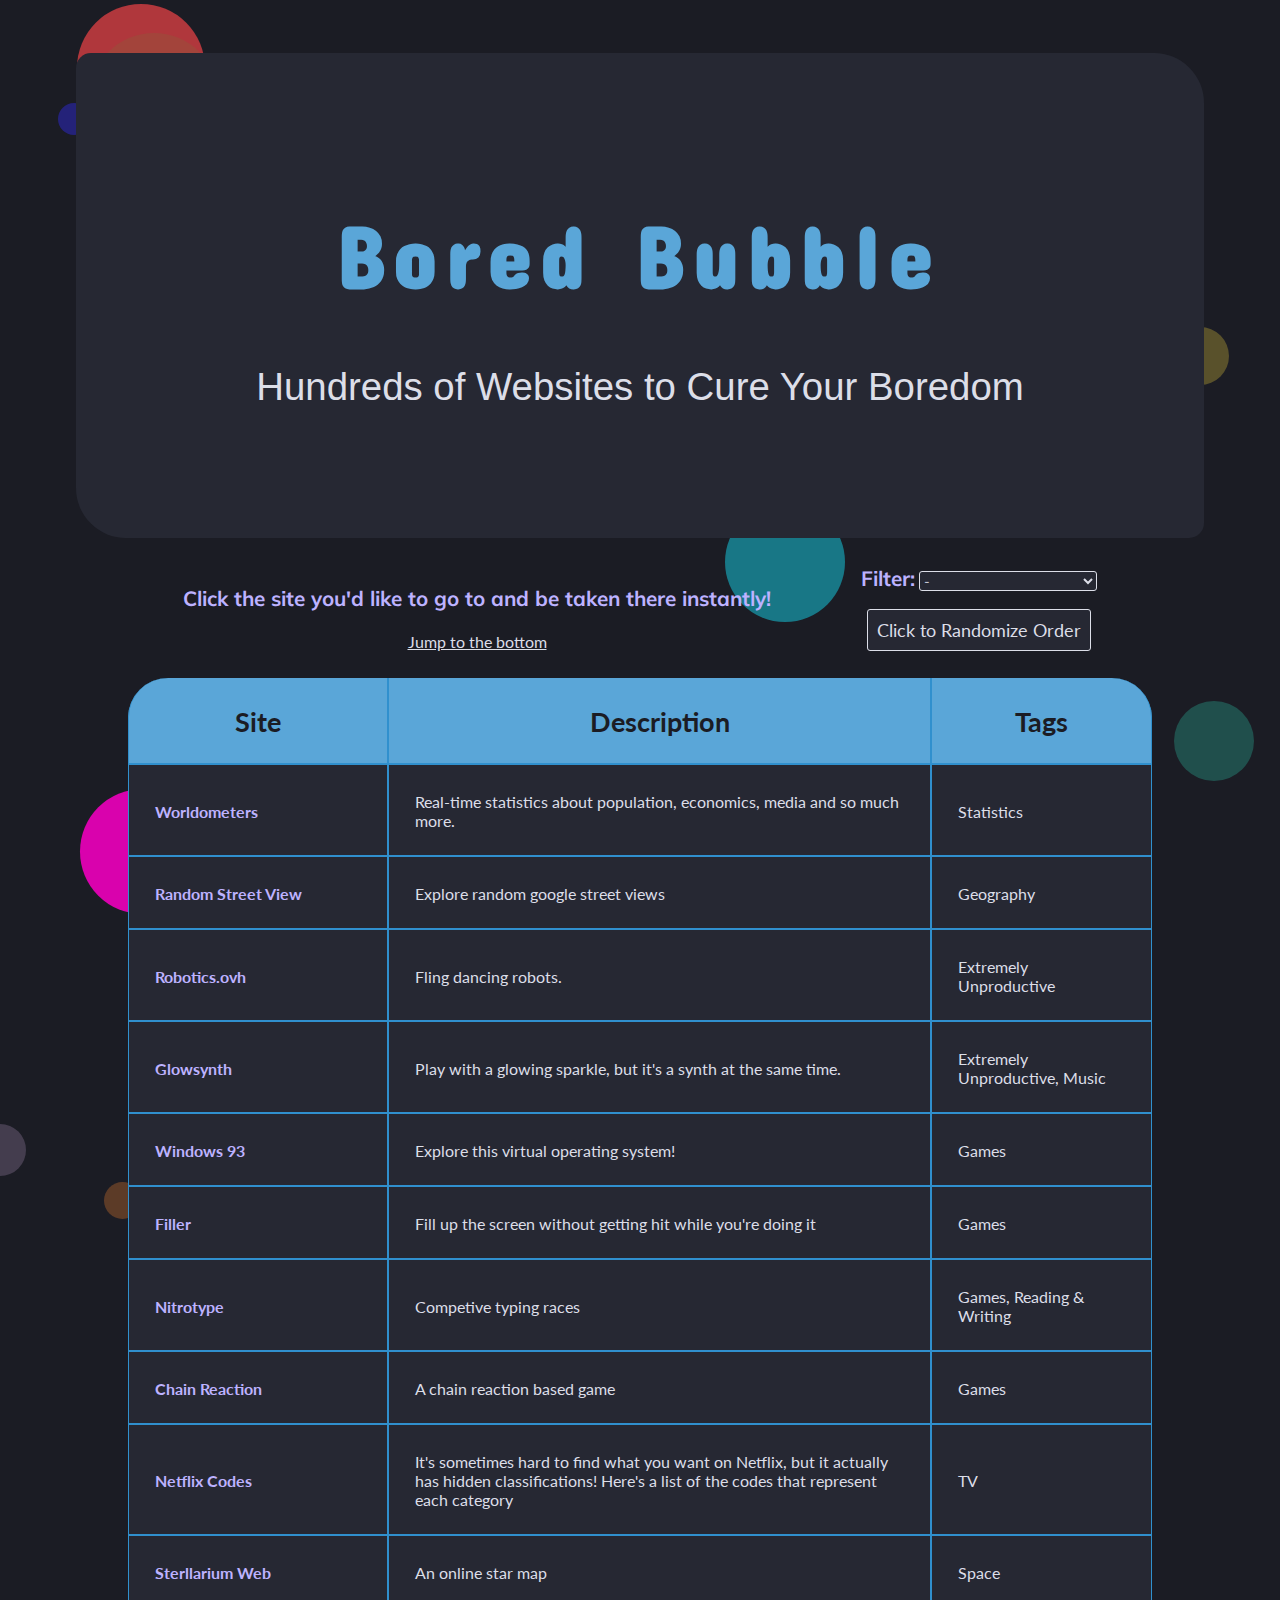
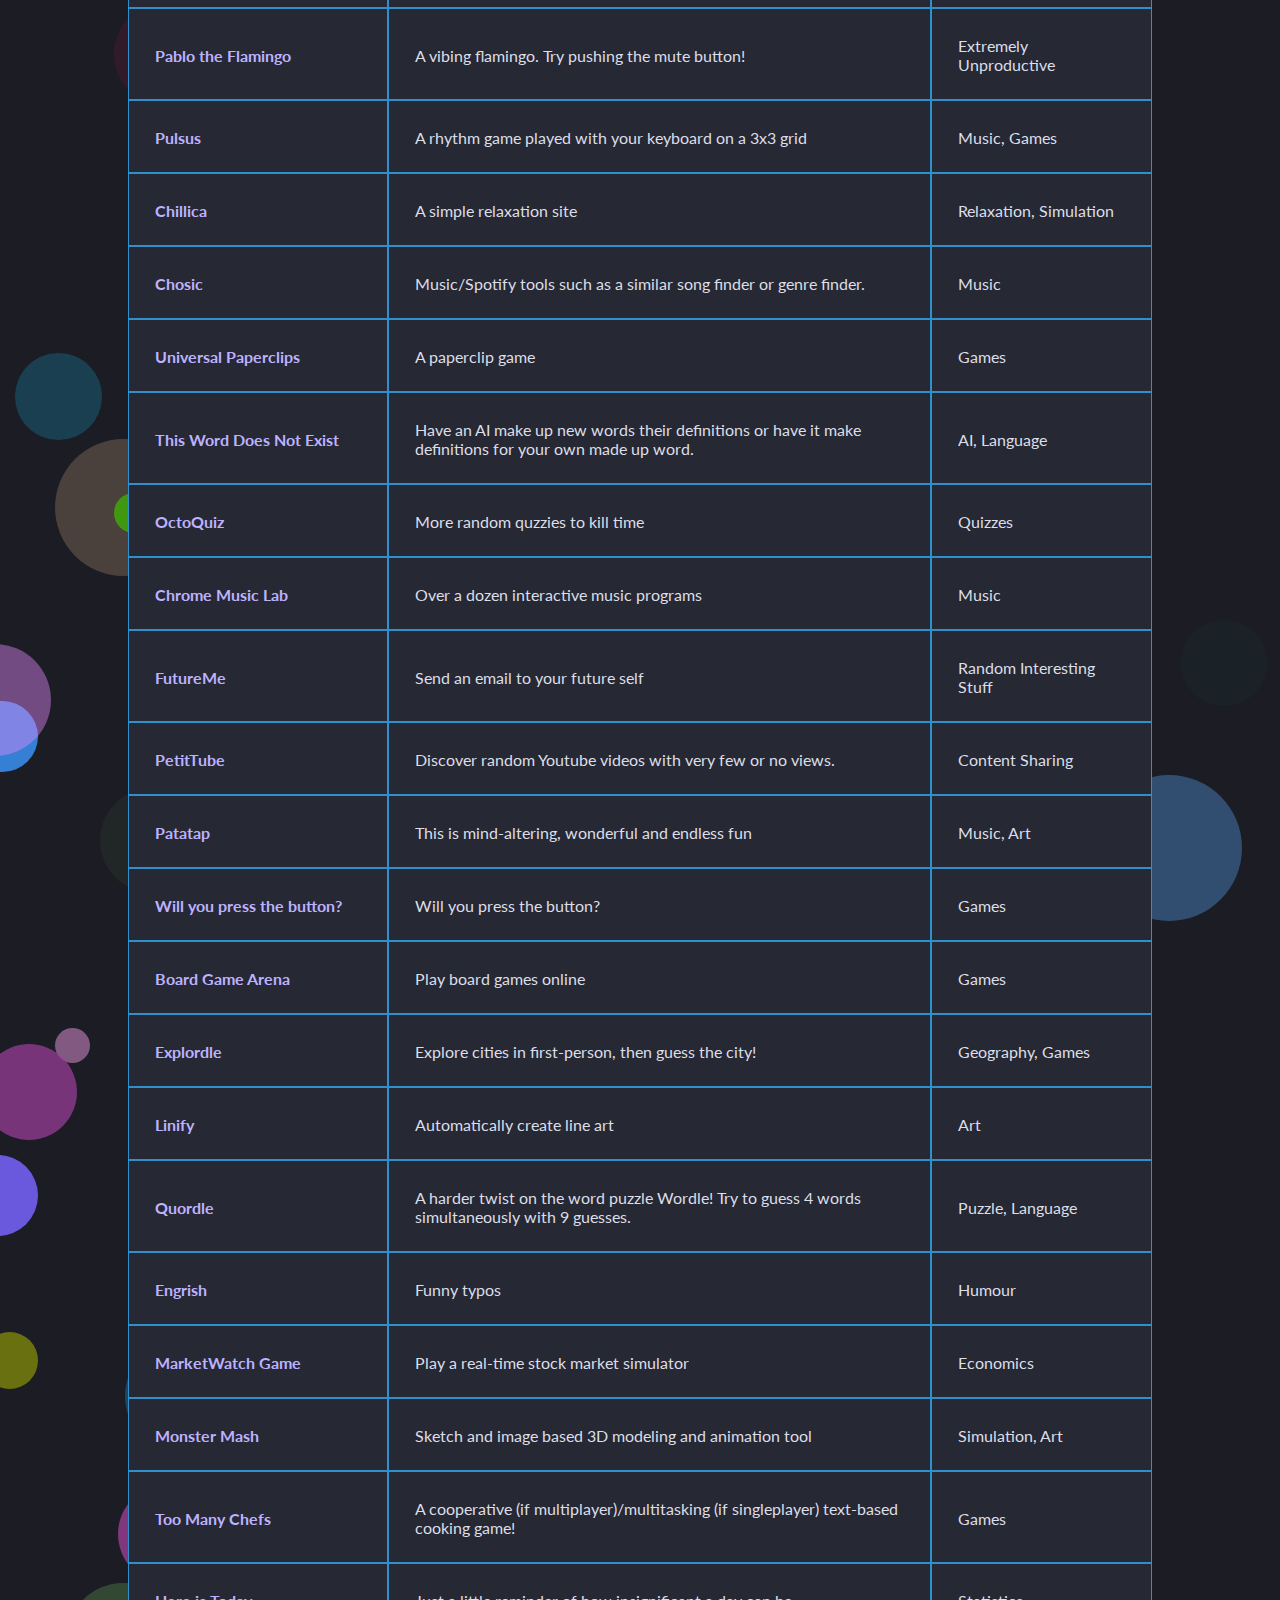
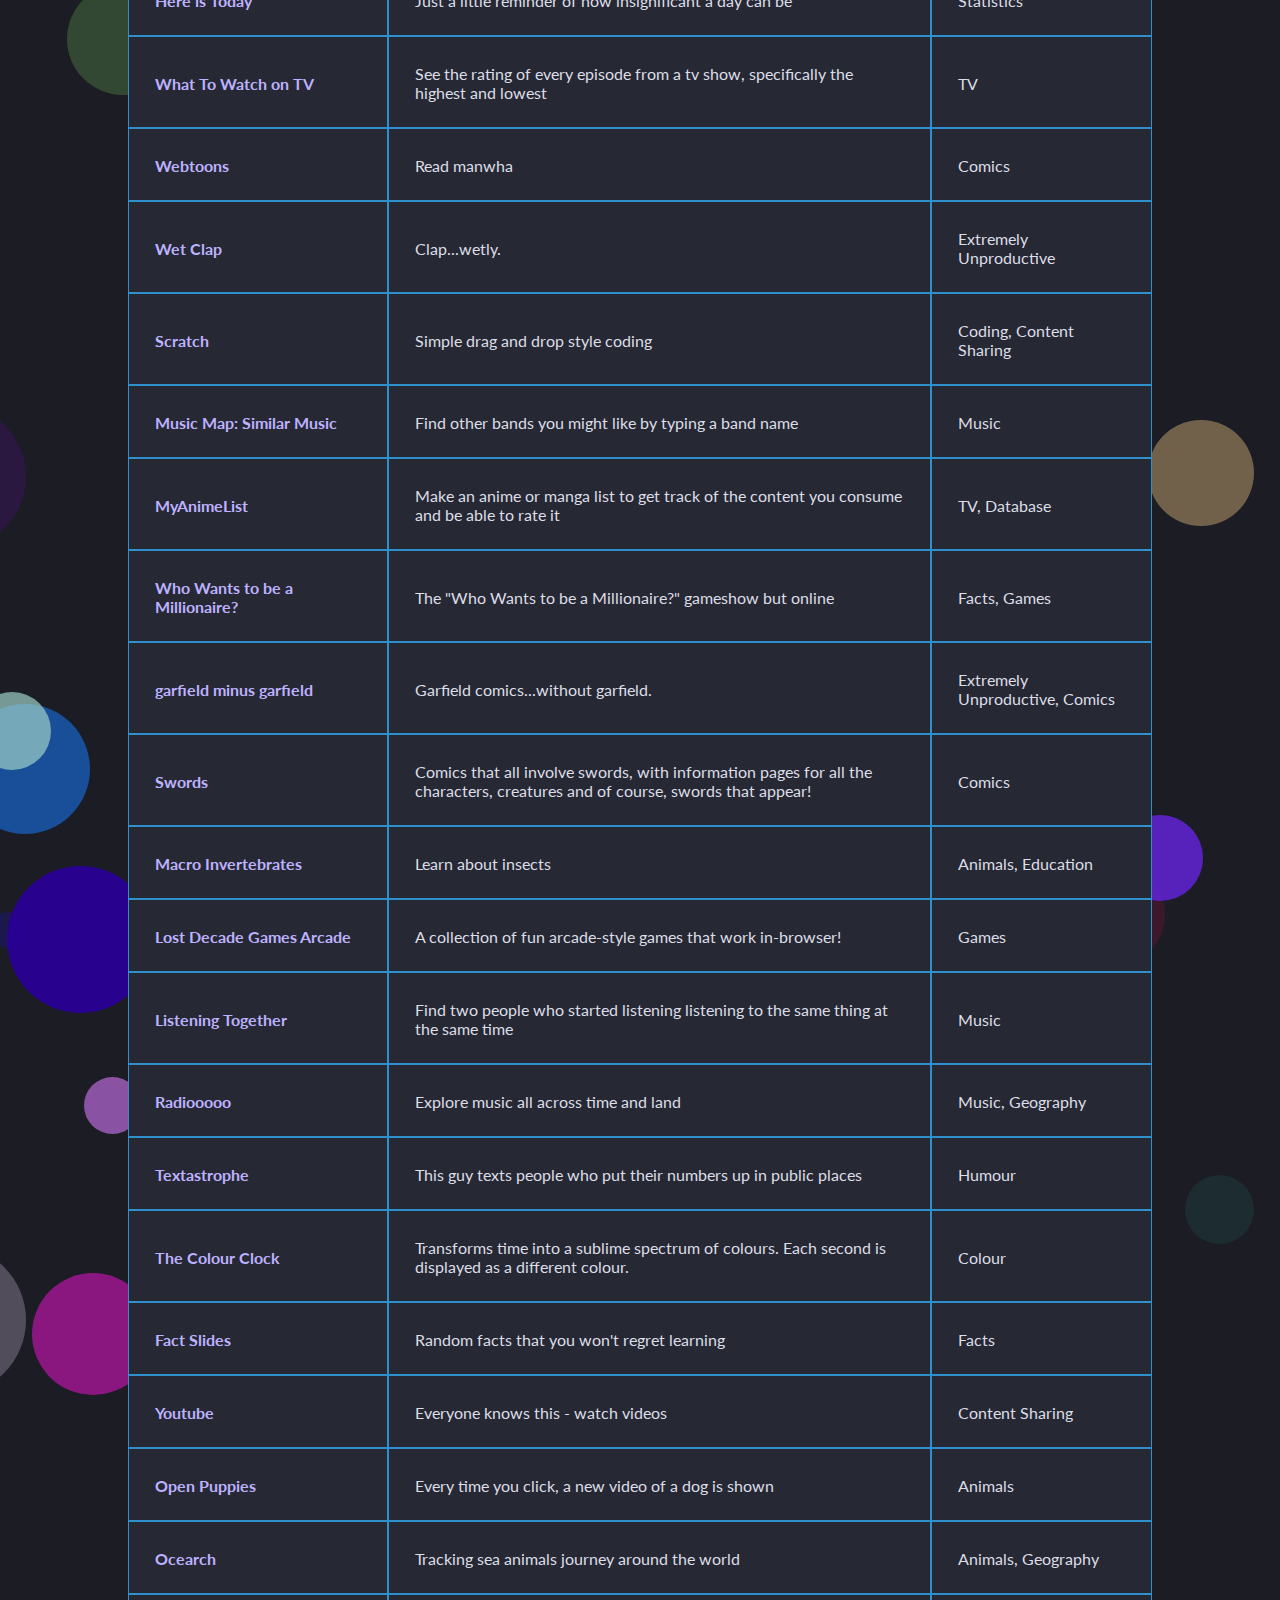
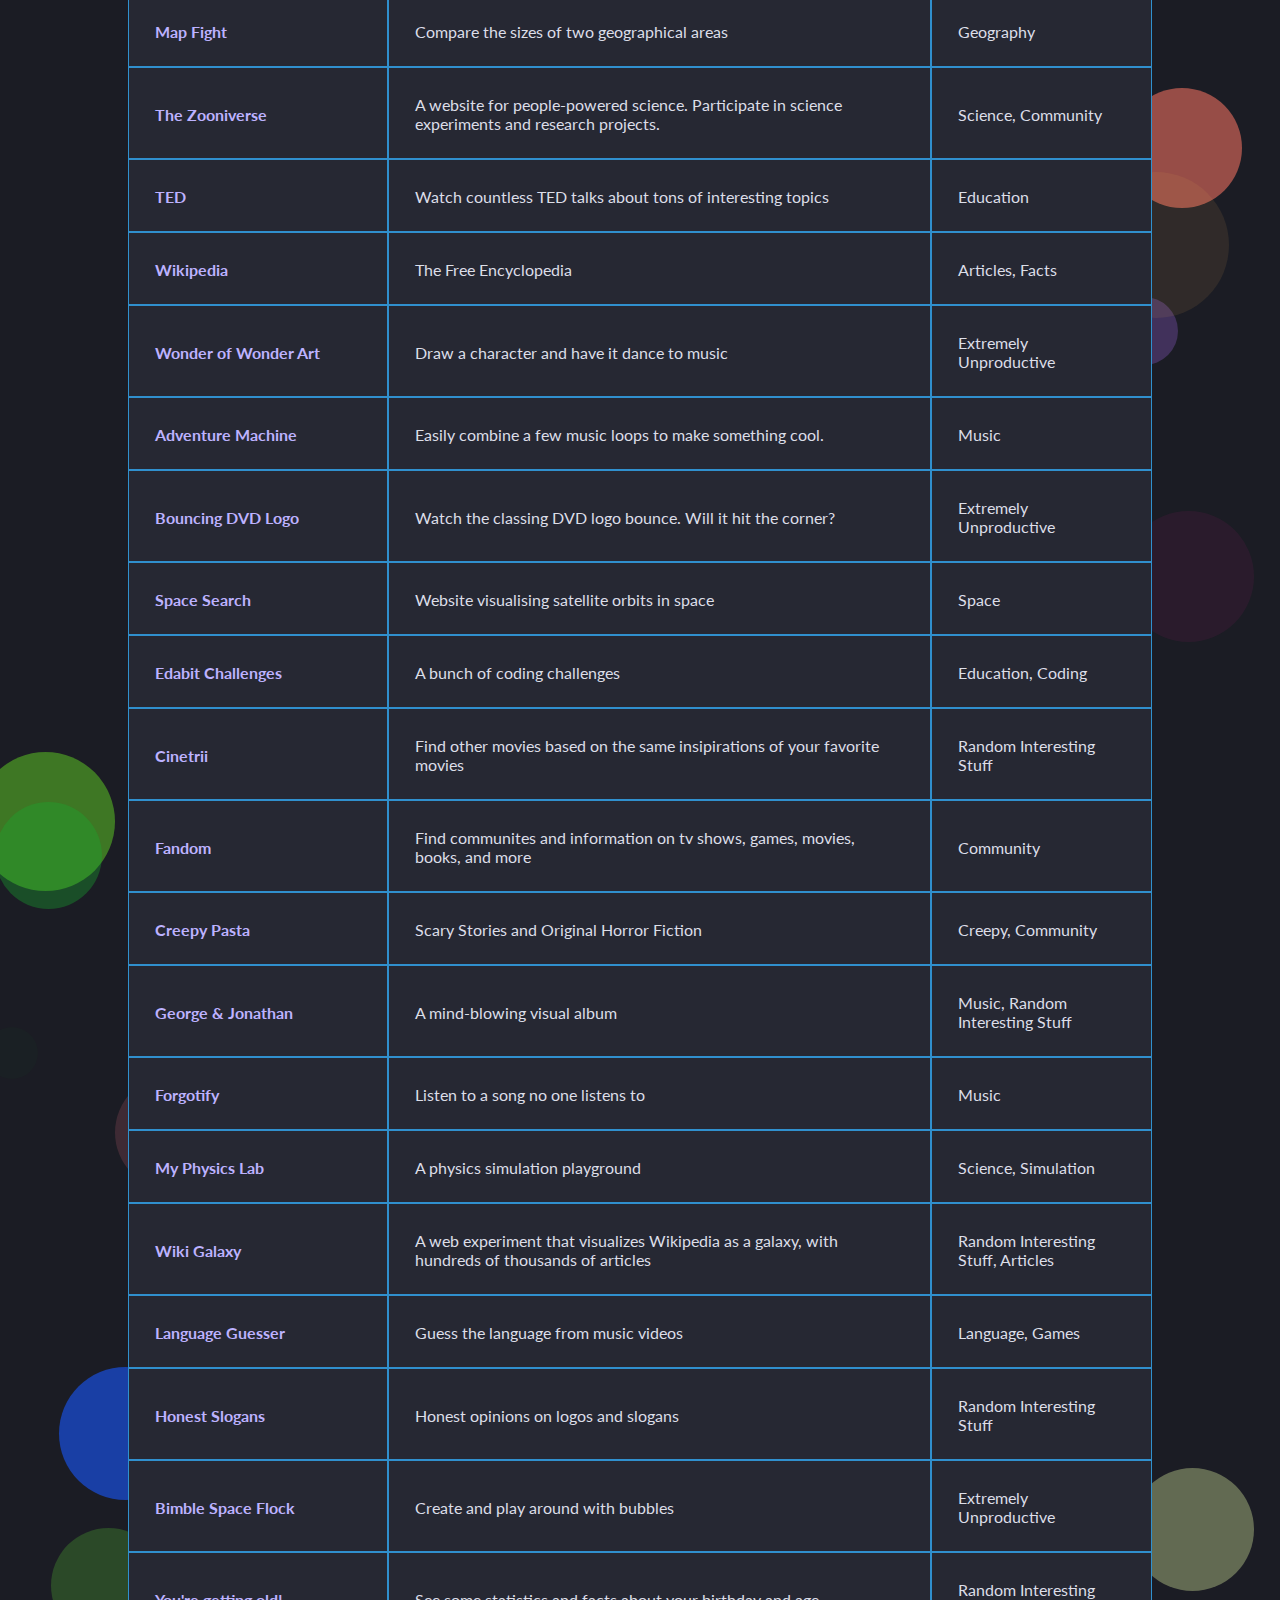
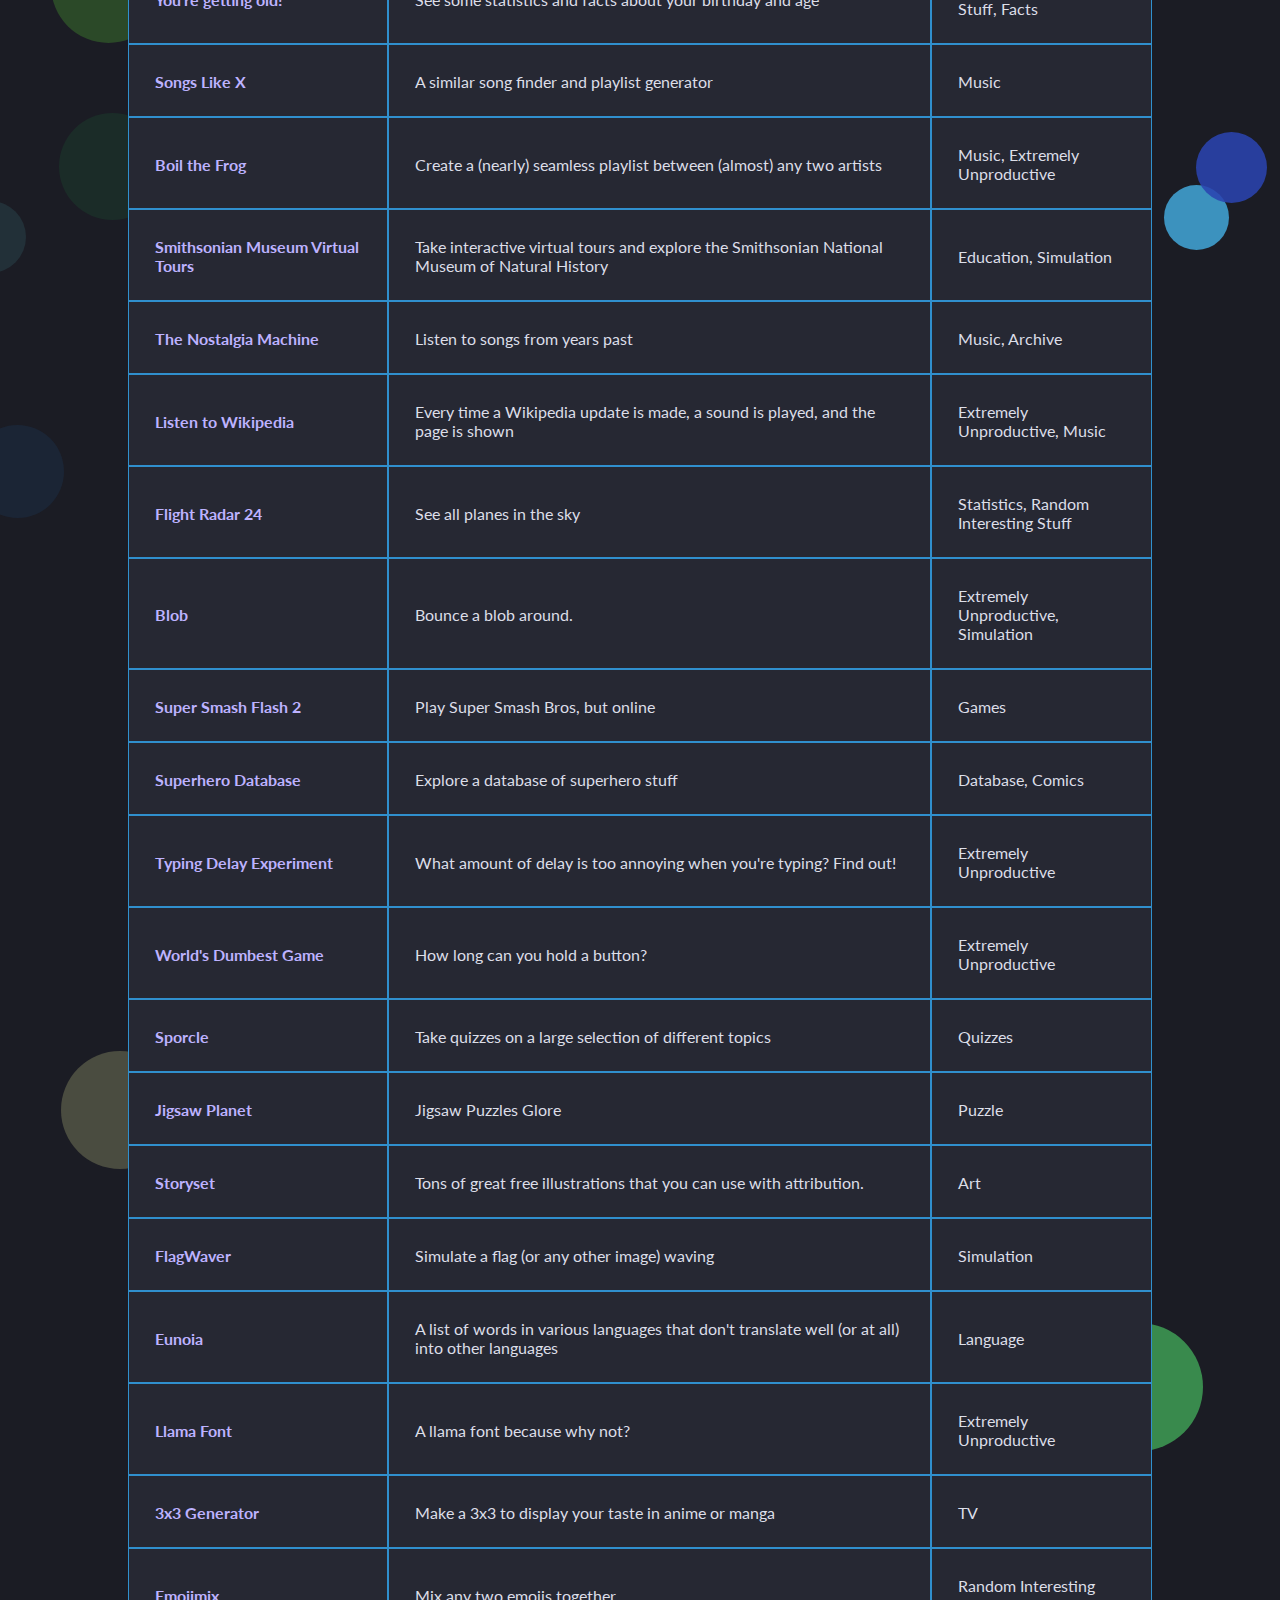
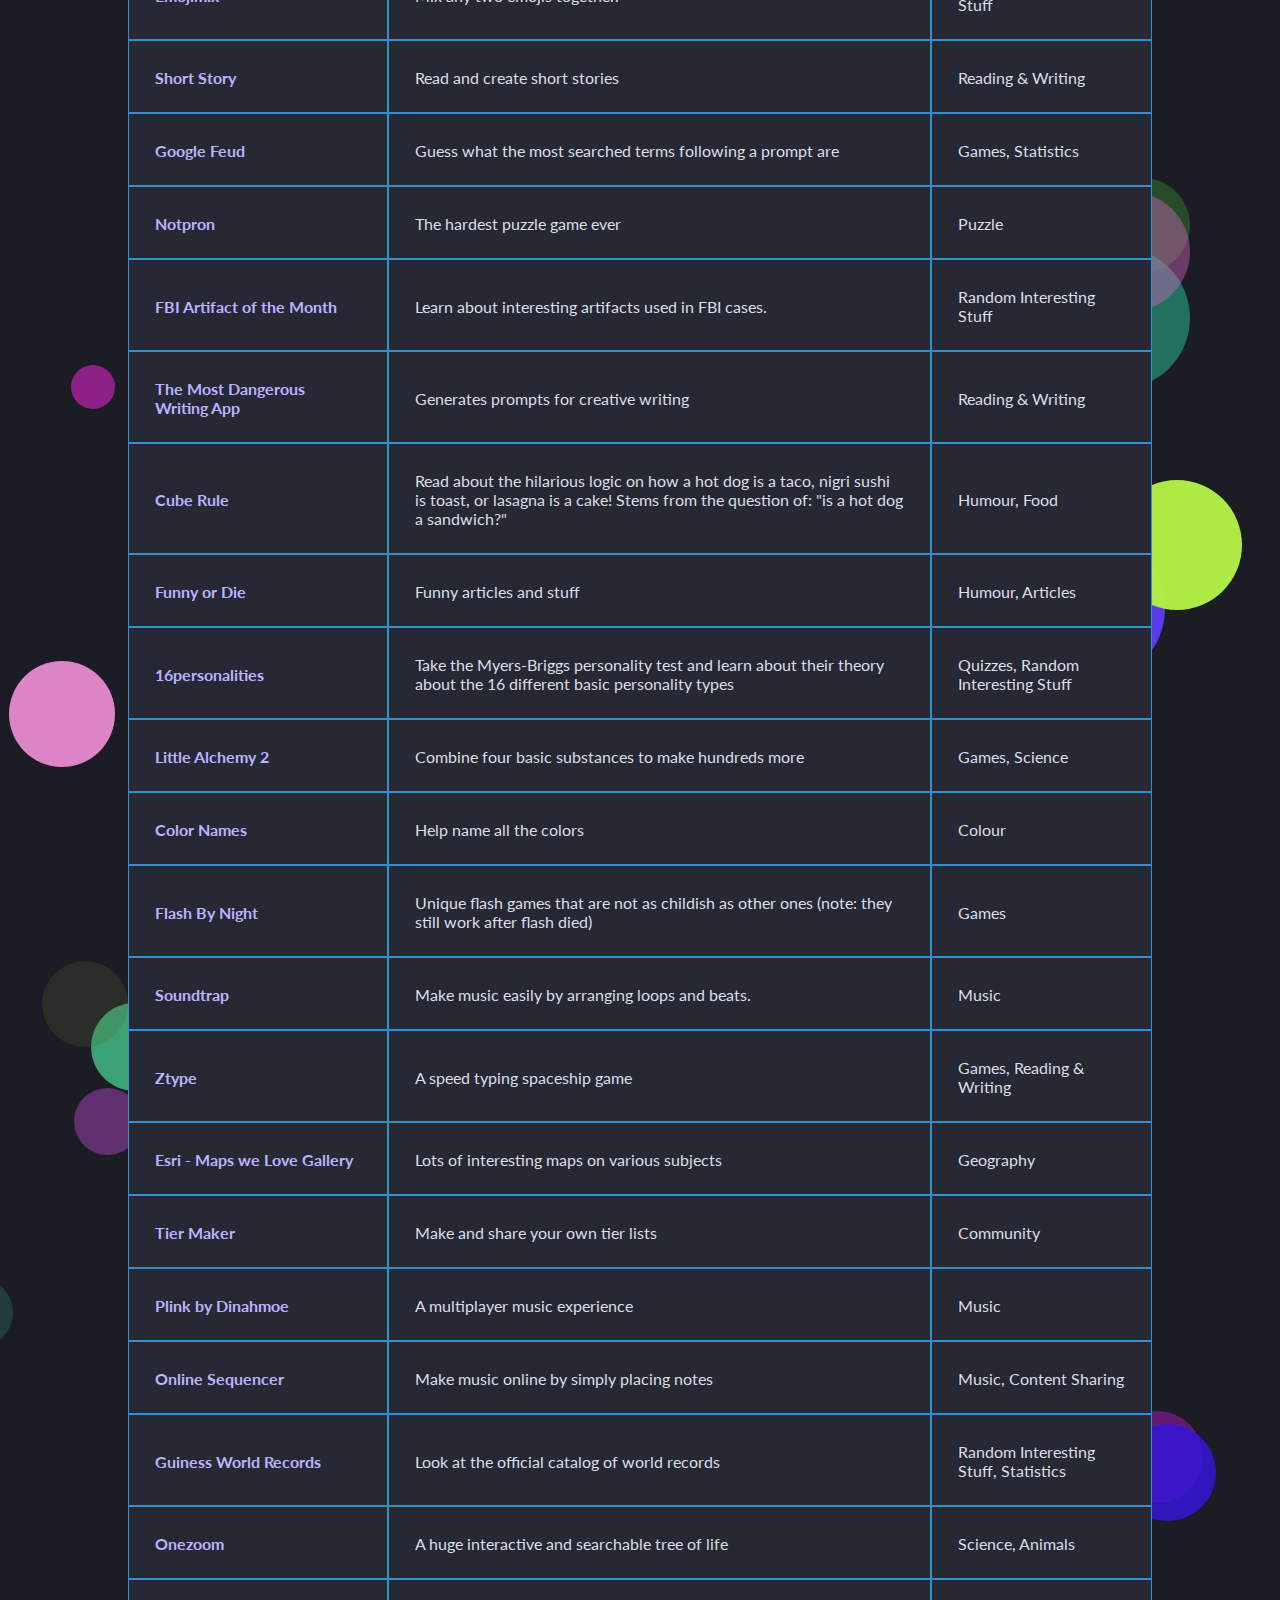
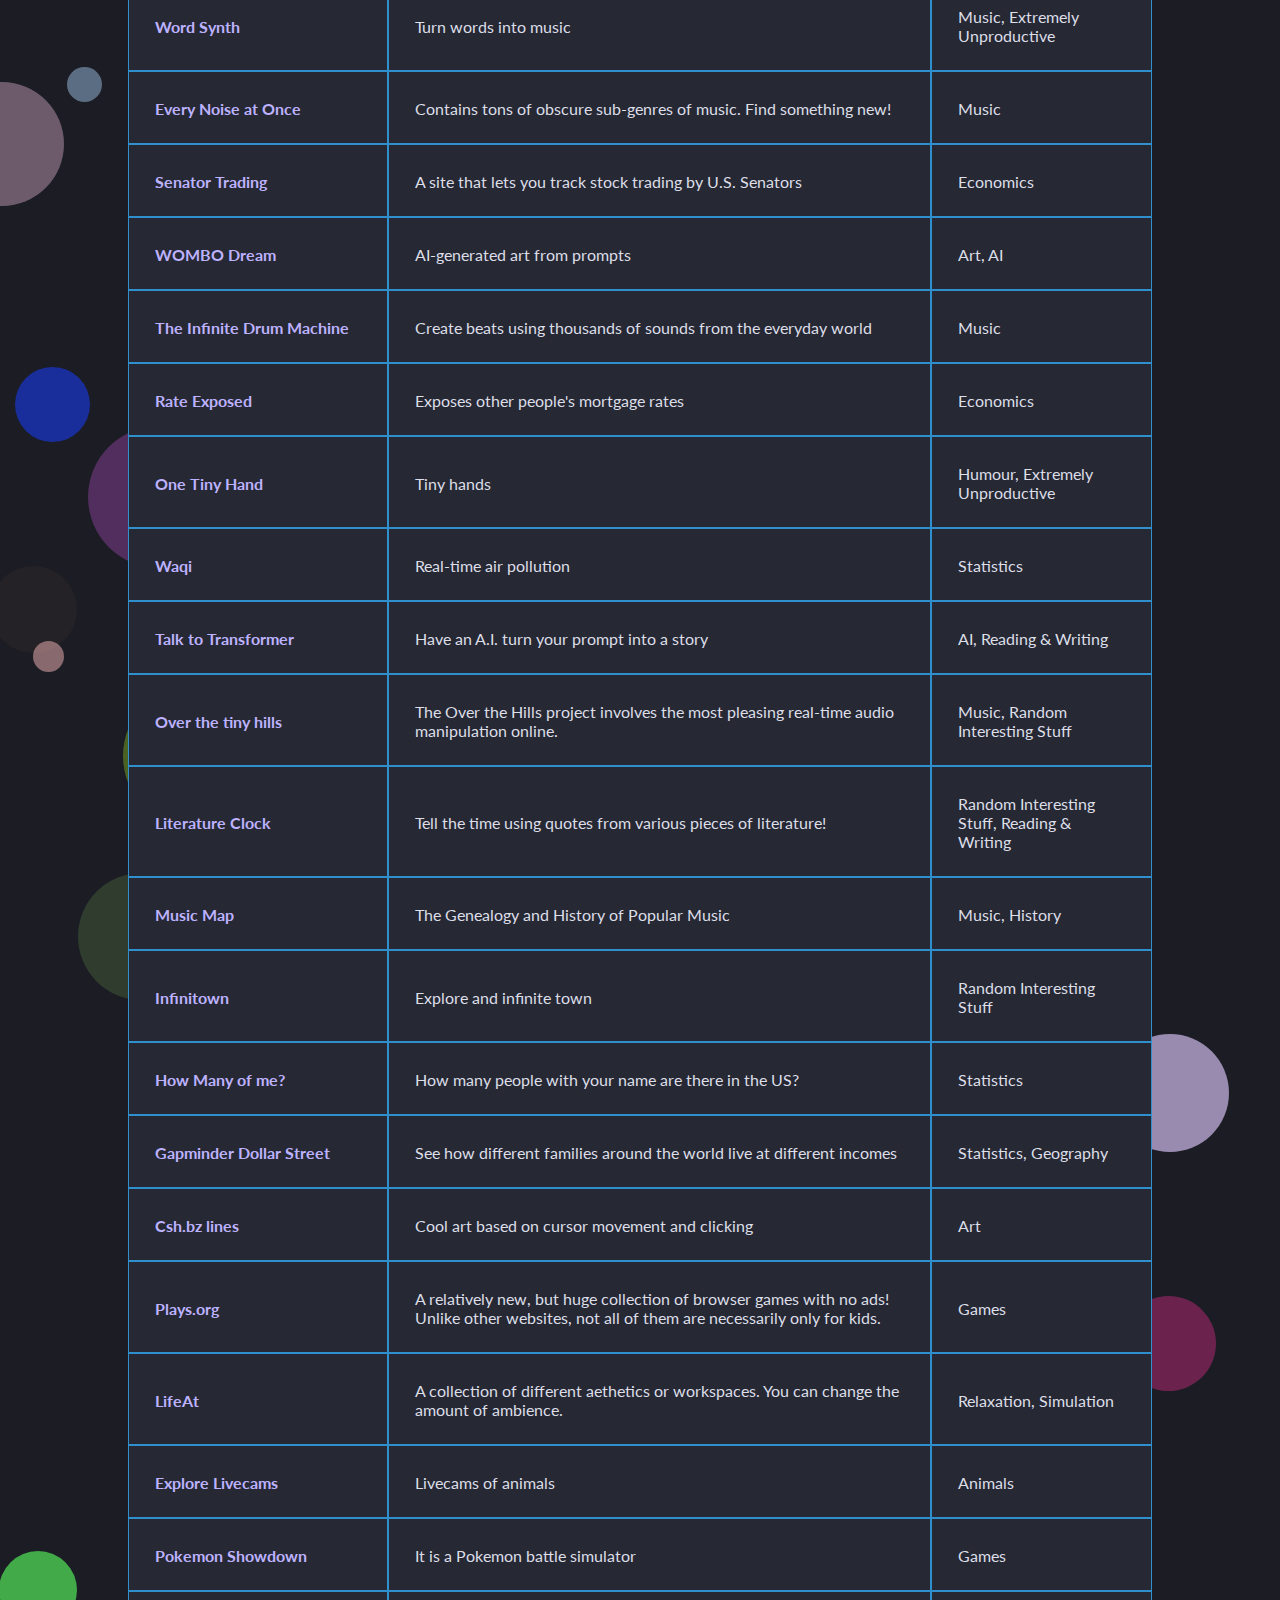
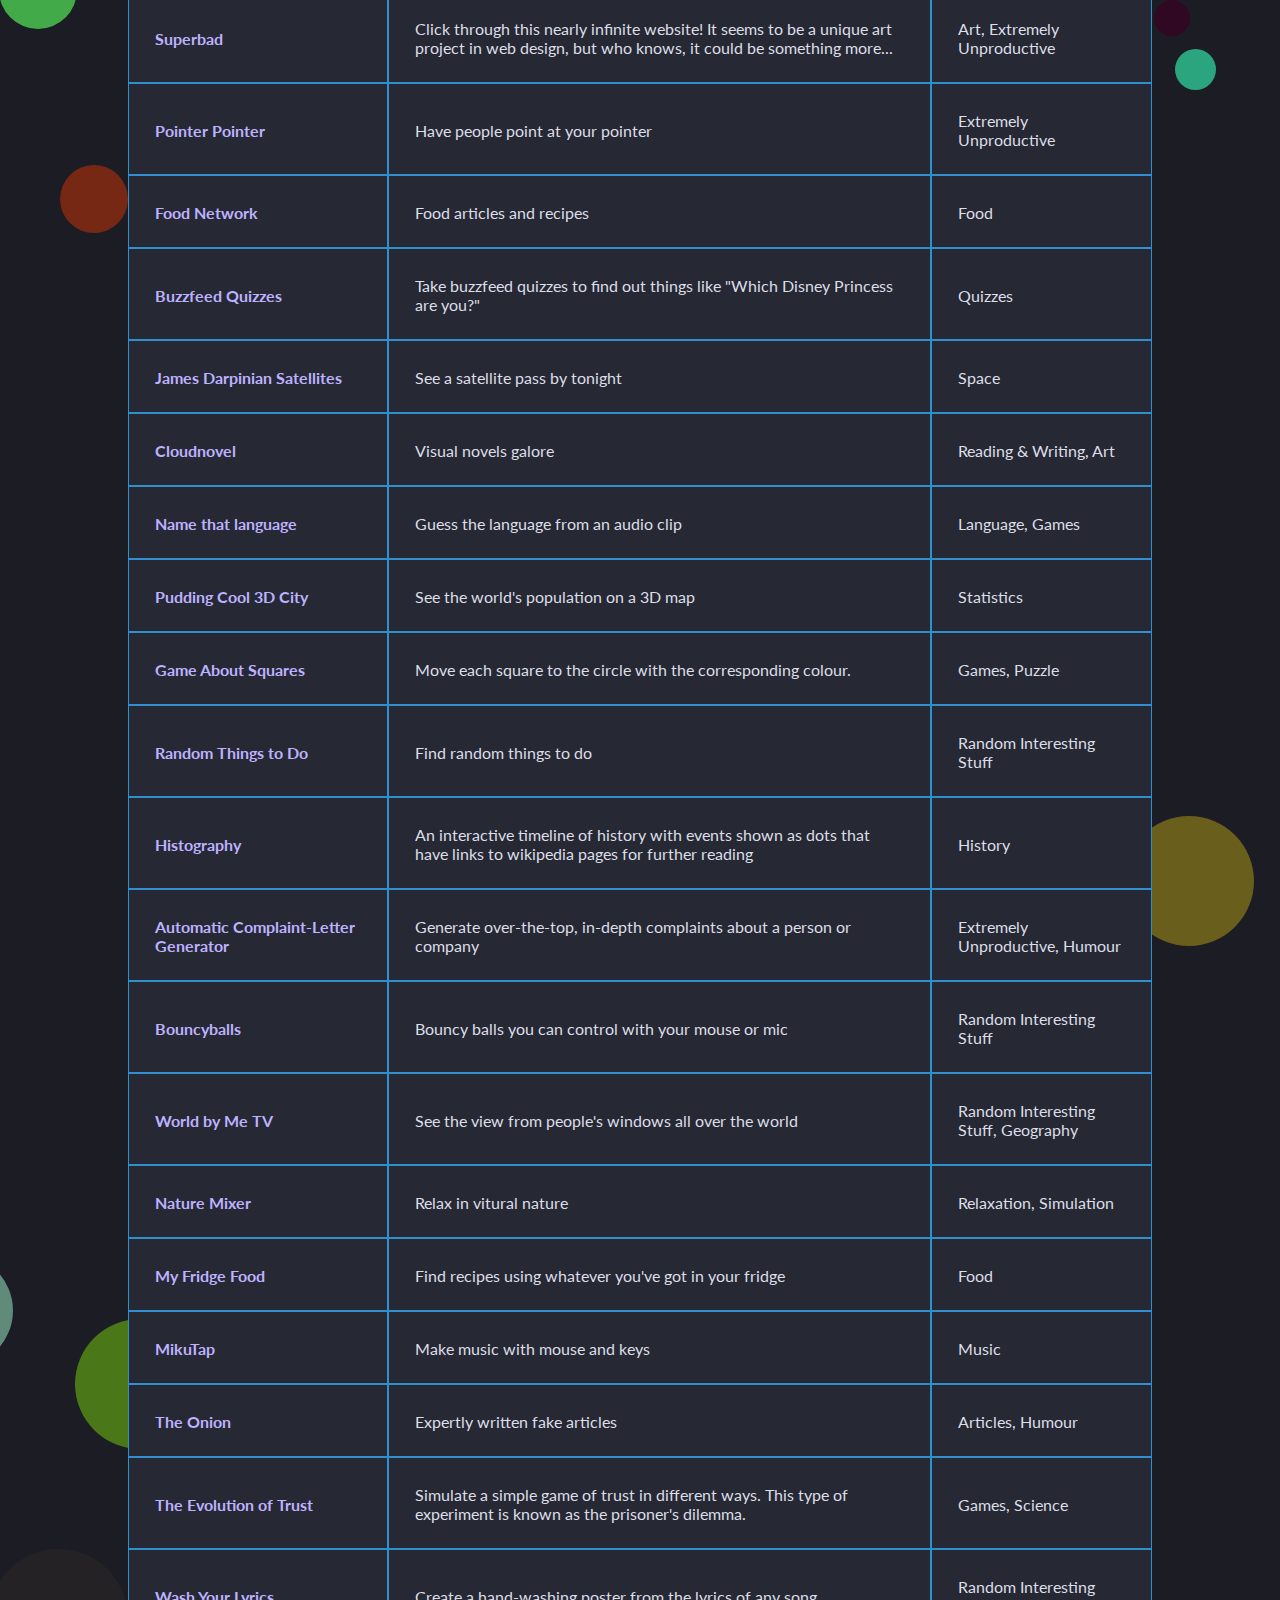
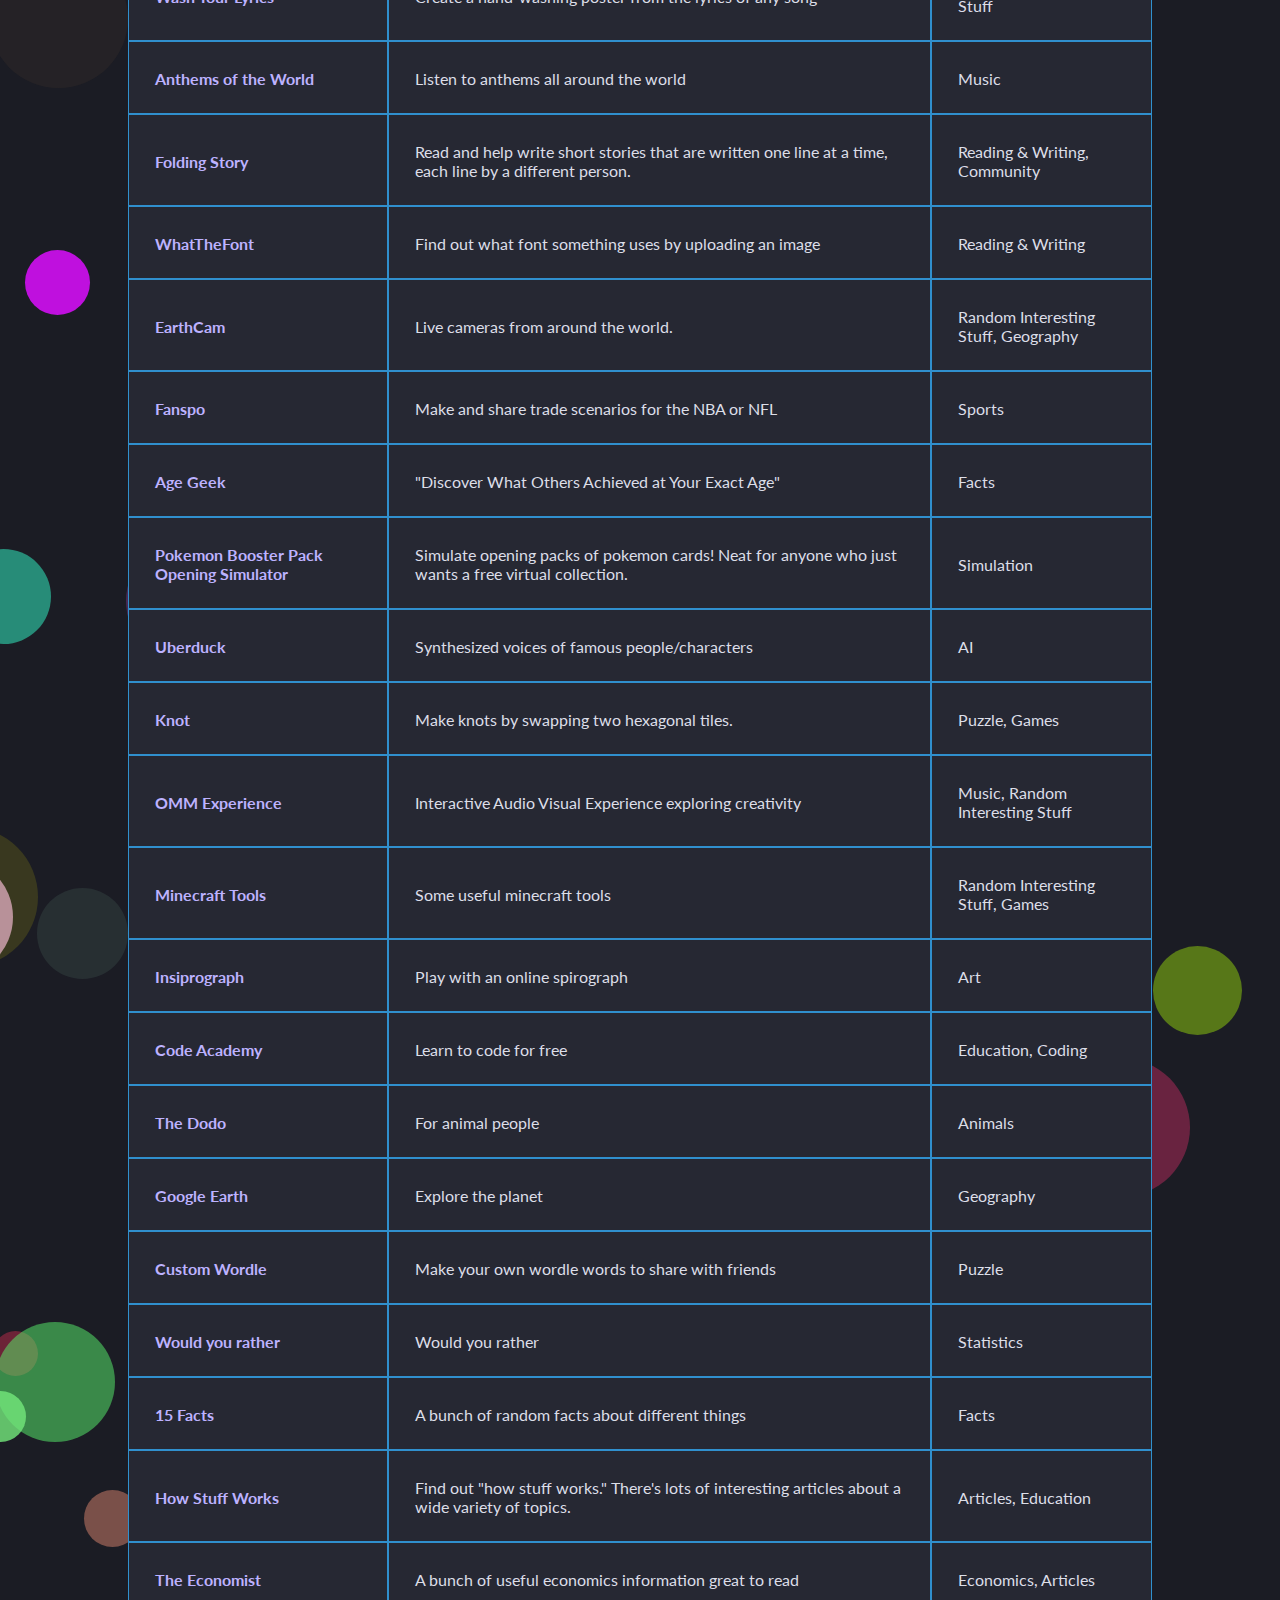
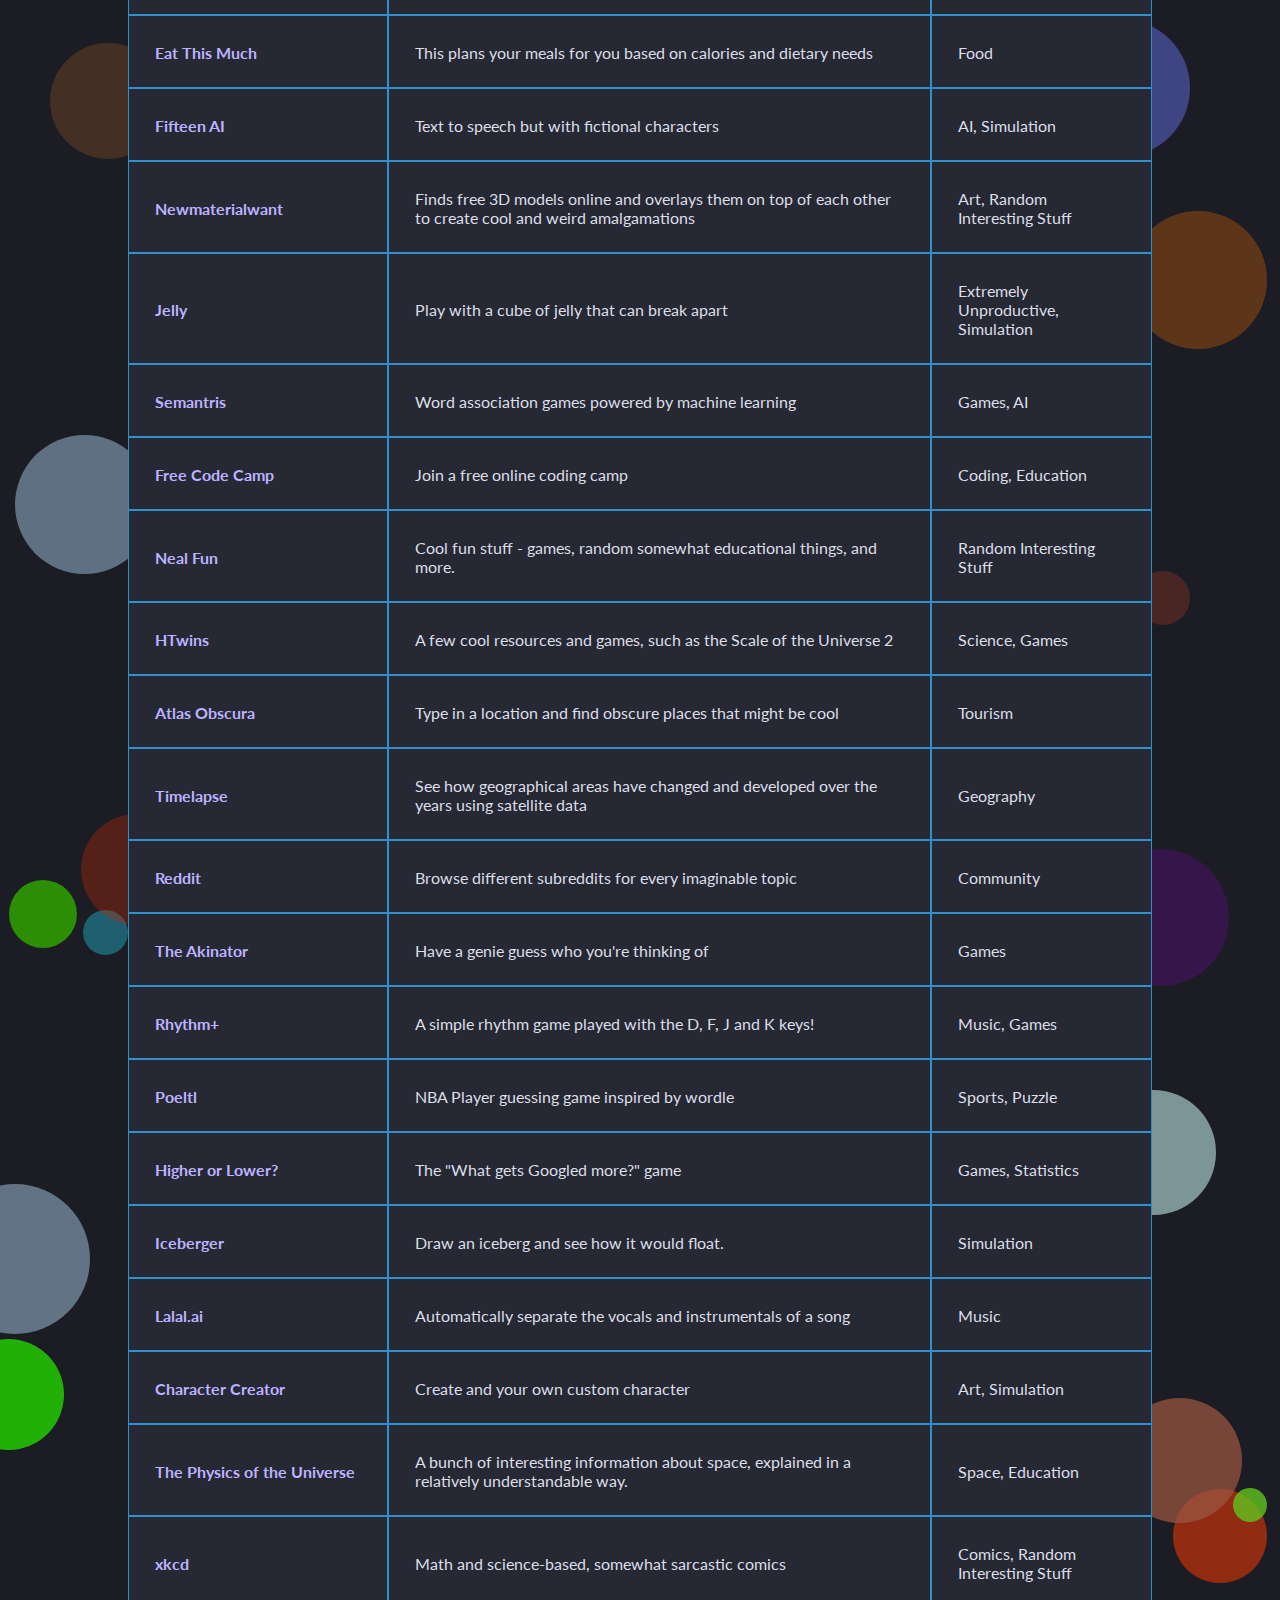
==== docs/index.html @ a32782fa "google analytics addition" ====
<!DOCTYPE html>
<html>

<head>
<title>Bored Bubble</title>

<meta name="viewport" content="width=device-width, initial-scale=1.0">
<meta name="description" content="Hundreds of Websites to Cure Your Boredom">
<meta name="keywords" content="im bored, discover websites, cool sites">
<meta charset="UTF-8">

<link rel="preconnect" href="https://fonts.googleapis.com">
<link href='https://fonts.googleapis.com/css?family=Muli' rel='stylesheet'>
<link href='https://fonts.googleapis.com/css?family=Lato' rel='stylesheet'>
<link href="https://fonts.googleapis.com/css2?family=Concert+One&display=swap" rel="stylesheet">

<link rel="icon" type="image/x-icon" href="favicon.ico">
<link rel="stylesheet" type="text/css" href="stylesheet.css">
<script src="https://ajax.googleapis.com/ajax/libs/jquery/3.3.1/jquery.min.js"></script>
<script src="./tabledata.js"></script>

<!-- Global site tag (gtag.js) - Google Analytics -->
<script async src="https://www.googletagmanager.com/gtag/js?id=G-SD7ZX2QQV8"></script>
<script>
  window.dataLayer = window.dataLayer || [];
  function gtag(){dataLayer.push(arguments);}
  gtag('js', new Date());

  gtag('config', 'G-SD7ZX2QQV8');
</script>

</head>
<body>
<div id = "LePage">
    
            <div class="header">

            <h1  id="title">Bored Bubble</h1> 
            <p id="sub">Hundreds of Websites to Cure Your Boredom</p>

            </div>

    <div id = "bHeader">

            <div id="container">

            <p class = 'mainfont' id="ins">Click the site you'd like to go to and be taken there instantly!</p>
            <a href="#theBottom" class='jump'>Jump to the bottom</a>

            </div>

            <div id="shell">

            <span id="dropdown">
            <label for="filter" class = "mainfont">Filter:</label>
            <select id="filter" class="menu"></select>
            </span>

            <button id = 'button' onclick="buttonAct()">Click to Randomize Order</button>

            </div>

    </div>

    <div id="jumpCenter">

    <div id="Table">

        <table class="tbl-site">
            <tr>
                <th id="site">Site</th>
                <th id="desc">Description</th>
                <th id="tags">Tags</th>
            </tr>
            <tbody id="tableData"></tbody>
        </table>

    </div>

    <!-- <div id='discord'>
        <p id='join' class="mainfont">Join Our Discord Server:</p>
        <a href=""><img src="discord.png" id="discordIcon"></a>
    </div>  PUT DISCORD IF SITE ACTIVE -->

    <a href="#title" class="jump" id="bJump">Jump to the top</a>

    </div>

    <div id="bottomThings">

    <img src="logo.png" class="logo" id="mainLogo">

    <div id='forms'class="mainfont">
        <a href="https://forms.gle/EKK3PpUWAsTto1D97" target="_blank">Suggest a site</a> <br>
        <a href="https://forms.gle/6raQVCjWKu3YwfSR6" target="_blank">Report a site</a>
    </div>

    </div>

<span id="theBottom"><a href="about.html">About</a>  |  <a href="terms.html">Terms</a>  |  <a href="privacy.html">Privacy</a></span> 
 
</div>
</body>
<script src="./mainjs.js" defer></script>
</html>
---- docs/stylesheet.css ----
/* Site colours ---- MUST be a variable unless one-time use */

     :root {
        /* main palette */
        --color1: #1B1C24; 
            --color1b: #262833;
            --color1c: #686E8D;
        --color2: #DCDEE8; 
        --color3: #BDB2FF; 
            --color3b: #1800A3;
        --color4: #3090CE;
            --color4b: #5AA6D8; 

        /* fonts */
        --font1: Lato; /* actual main font */
        --font2: candara; /* subtitle */
        --font3: Muli; /* "mainfont" */
        --font4: "Concert One"; /* title */
        --font5: arial; /* backup */
        }

    /* GENERAL THINGS */

        body {

        background-color: var(--color1);

        /*background-color: #e4e3db;
        filter: invert(1) hue-rotate(180deg);  FOR LIGHT MODE */

        }

        html{
        scroll-behavior:smooth;
        }

        ::-webkit-scrollbar {  /* making cool scroll bar */
        width:1.5vh;
        }

        ::-webkit-scrollbar-thumb {
        background:linear-gradient(transparent, var(--color3));
        border-radius:6px;
        }

        ::-webkit-scrollbar-thumb:hover {
        background:linear-gradient(transparent, var(--color4));
        } 

        .mainfont, .mainfont a {
        font-family: var(--font3), var(--font5); 
        font-size: 2.3vh;
        color: var(--color3);
        }

        @media screen and (max-width: 500px) {

            table td, table th {
            font-size: 3vw;
            padding: 1vh;
            }
            .mainfont, .mainfont a {
            font-size: 3vw;
            }
            .jump {
            font-size: 2.5vw;
            }
            select {
            width: 10vw;
            height: 5vw;
            }
            #button {
            display: none;
            }

          } 

        #LePage {
        display: flex;
        flex-direction: column;
        justify-content: center;
        align-items: center;
        }

    /* SUBPAGES */

        .return {
        height: 20vh;
        z-index: 1;
        position: relative;
        }

        .returnCont {
        z-index: 1;
        }

        .return:hover {
        filter: drop-shadow(5px 5px 5px var(--color2));
        }

        #contentWrapper {
        display: flex;
        flex-direction: column;
        /* justify-content: center; */
        align-items: center; 
        width: 100vh;
        margin: auto;
        position: relative;
        top: -20vh;
        z-index: 0;
        }

        #about {
        font-size: 8vh;
        margin: 1vh;
        }

        #subLogo {
        height:18vh;
        }

    /* HEADER */    

        .header {
        margin-top: 5vh;
        width: 75%;
        padding: 10vh;
        background: var(--color1b);
        text-align: center;
        border-radius: 15px 50px;
        }

        #sub {
        color: var(--color2);
        font-size: 3vw;
        font-family: var(--font2), var(--font5);
        }

        #title {
        color: var(--color4b);
        font-size: 6.9vw;
        font-family: var(--font4), var(--font5);
        letter-spacing: 0.69vw;
        }

    /* ABOVE TABLE */

        #bHeader {
        display: flex;
        align-items: center;
        justify-content: center;
        margin: 3vh;
        }

        #container {
        display: flex;
        flex-direction: column;
        justify-content: center;
        align-items: center;
        margin-right: 5vh;
        }

        #shell {
        display: flex;
        flex-direction: column;
        justify-content: center;
        align-items: center;
        z-index: 50;
        margin-left: 5vh;
        }

        .jump {
        position: relative;
        color: var(--color2);
        font-family: var(--font1), var(--font5);
        z-index: 51;
        }

        #ins, label {
        font-weight: bold;
        }

        select {
        font-family: var(--font3), var(--font5);
        }

        option, select {
        background-color: var(--color1b); 
        border: 0.5px solid var(--color2); 
        color: var(--color2);
        border-radius: 3px;
        cursor:pointer;
        }

        #button:active {
        box-shadow: -6px 6px 5px -2px var(--color3);
        border: 0.5px solid var(--color3);
        } 

        button {
        border-radius: 4px;
        margin-top: 2vh;
        cursor:pointer;
        background-color: var(--color1b);
        padding: 1vh;
        border: 0.5px solid var(--color2);
        border-radius: 3px;
        font-size: 2vh;
        font-family: var(--font1), var(--font5);
        color: var(--color2);
        }

    /* ACTUAL TABLE */

        th {
        color: var(--color1);
        background-color: var(--color4b);
        font-family: var(--font1), var(--font5);
        padding: 3vh;
        font-size: 3vh;
        /*border: 1px solid var(--color4); */
        -webkit-box-shadow: inset 0px -1px 0px 1px var(--color4);
        box-shadow: inset 0px -1px 0px 1px var(--color4);
        }

        #site {
        border-radius: 40px 0px 0px 0px;
        }

        #tags {
            border-radius: 0px 40px 0px 0px;
        }

        td {
        padding: 3vh;
        font-family: var(--font1), var(--font5);
        /*border: 1px solid var(--color4); */
        -webkit-box-shadow: inset 0px -1px 0px 1px var(--color4);
        box-shadow: inset 0px -1px 0px 1px var(--color4);
        background-color: var(--color1b);
        }

        table {
        font-family: var(--font1), var(--font5);
        margin-bottom: 2vh;
        border-collapse: collapse;
        max-width: 80vw;
        }

        #Table {
        display: flex;
        justify-content: center;
        align-items: center;
        color: var(--color2);
        }

        .hide-row {
        display: none;
        }

        #Table a {
        text-decoration: none;
        font-family: var(--font1), var(--font5);
        font-weight: bold;
        }

        #Table a:hover {
        background-color: var(--color3b);
        }
        #Table a:link {
        color: var(--color3);
        }
        #Table a:visited {
        color: var(--color3);
        }

    /* THE BOTTOM */

        #jumpCenter {
        display: flex;
        flex-direction: column;
        justify-content: center;
        align-items: center;
        }

        #join {
        font-size:25px;
        }

        /* #discordIcon {
    	height:80px;
        }

        #discord {
        display: flex;
        flex-direction: column;
        justify-content: center;
        align-items: center;
        position: relative;
        width: 70%;
        } */

        #bottomThings {
        display: flex;
        justify-content: center;
        align-items: center;
        }

        #mainLogo {
        height: 15vw;
        display: flex;
        position: relative;
        margin: 5vh;
        -webkit-filter: drop-shadow(1px 1px 1px var(--color4b));
        filter: drop-shadow(1px 1px 1px var(--color4b));
        }

        .logo {
        margin: 5vh;
        -webkit-filter: drop-shadow(1px 1px 1px var(--color4b));
        filter: drop-shadow(1px 1px 1px var(--color4b));
        }

        #forms a {
    	font-size: 4vh;
    	position: relative;
        }

    	#theBottom {
    	display:table;
    	margin:0 auto;
        color: var(--color2);
        font-family: var(--font1), var(--font5);
    	}

        #theBottom a {
        color: var(--color2);
        }
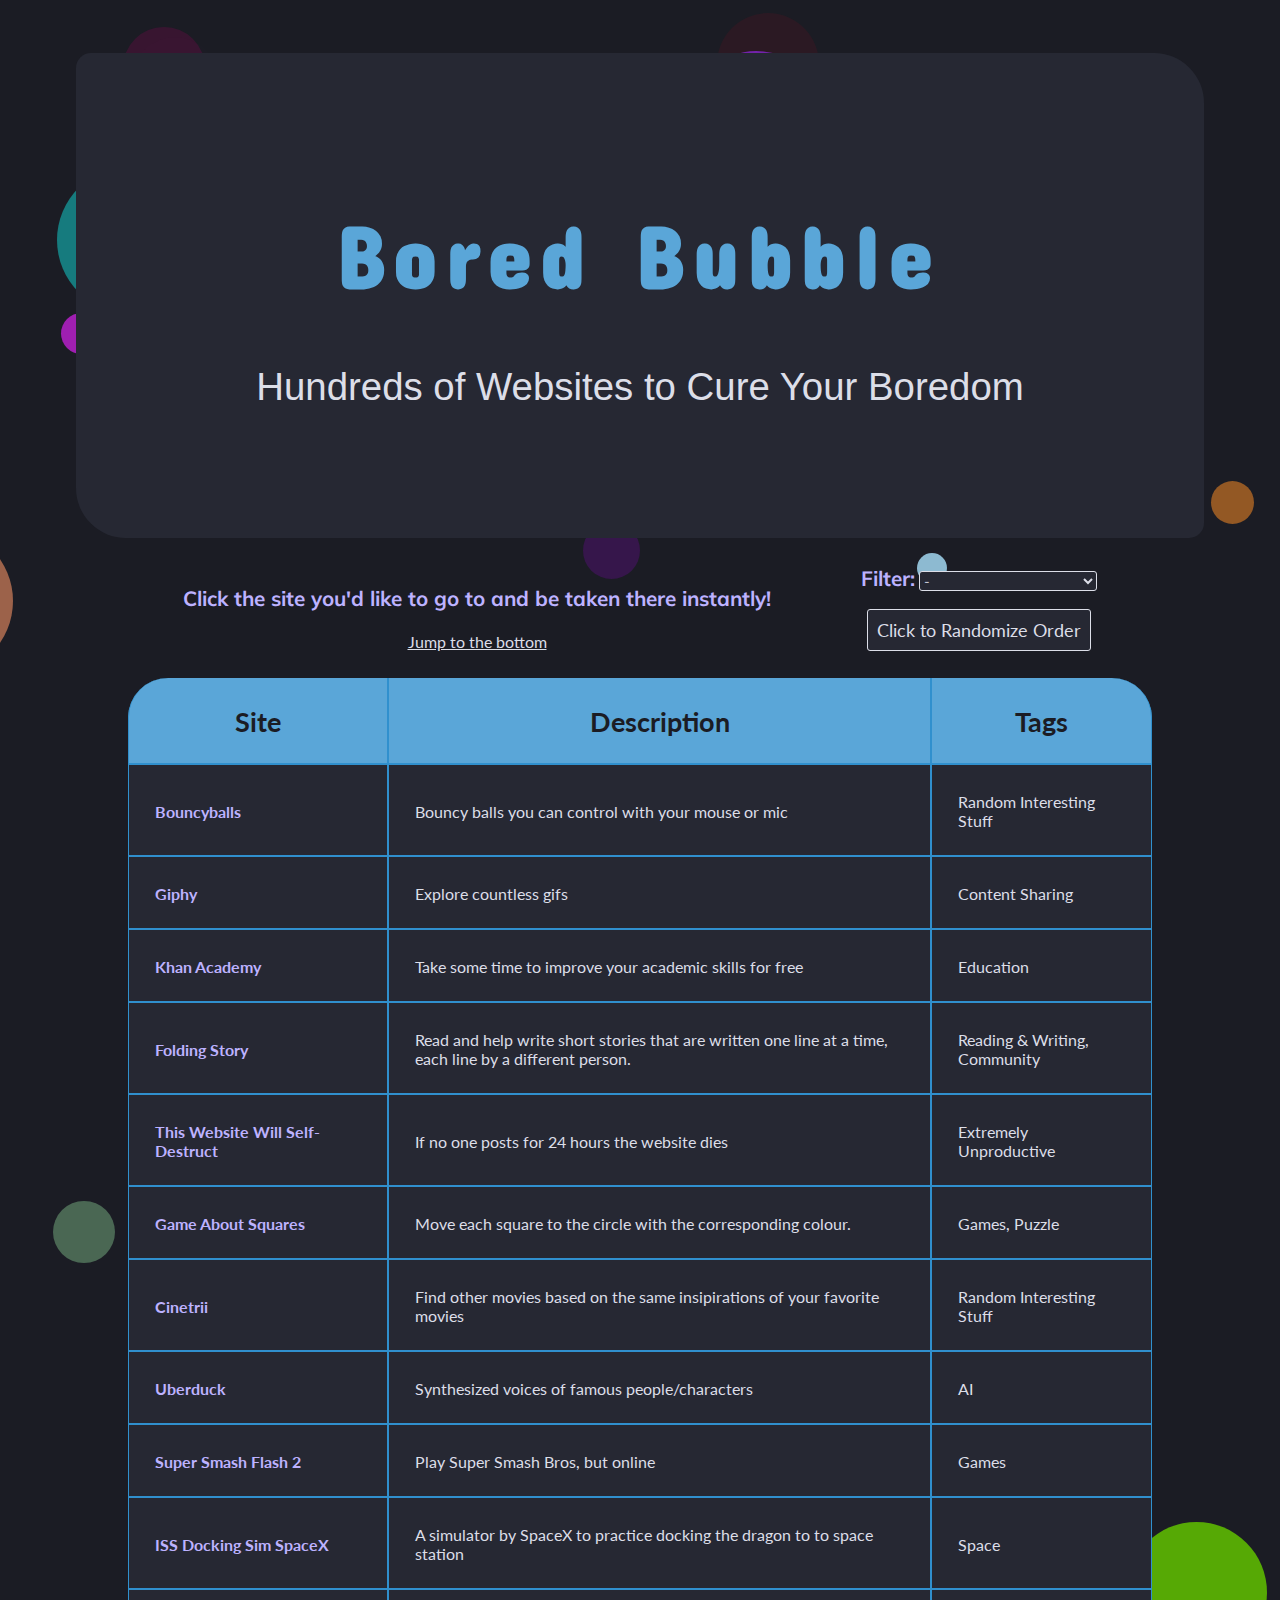
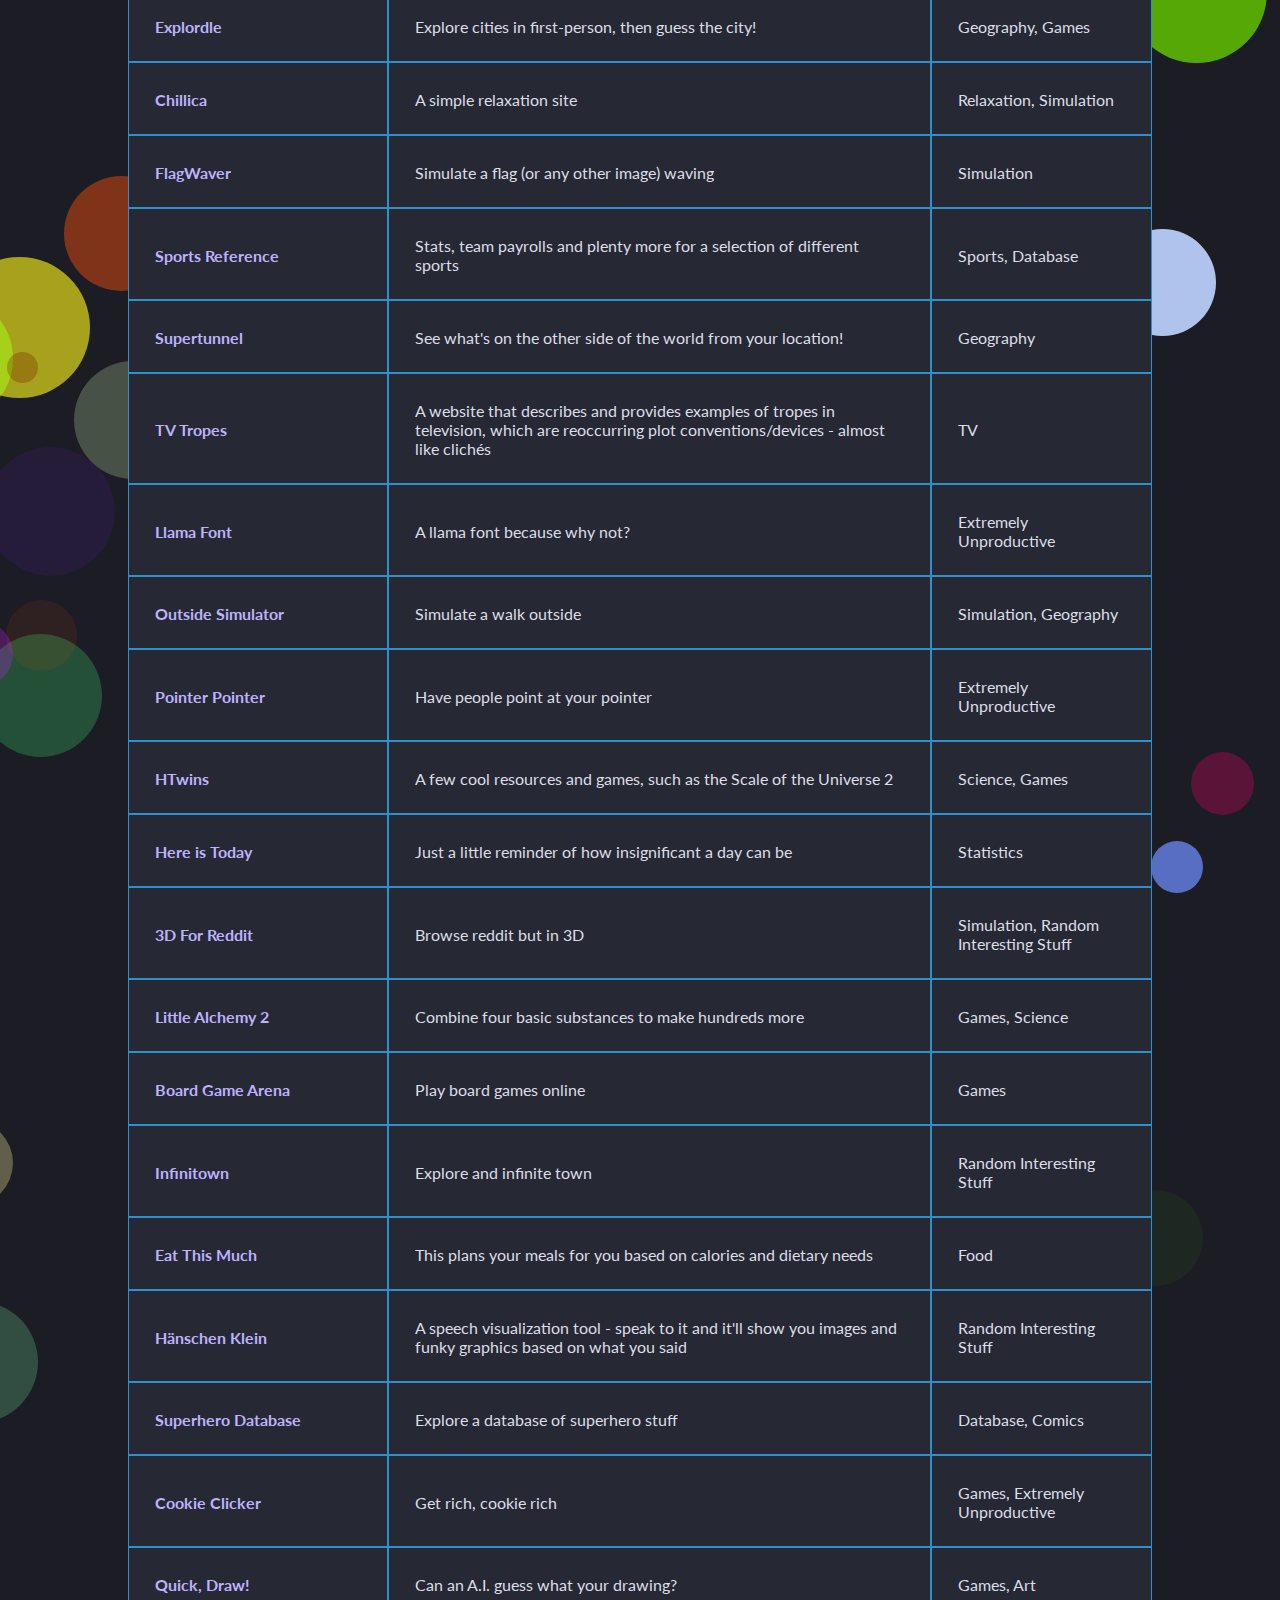
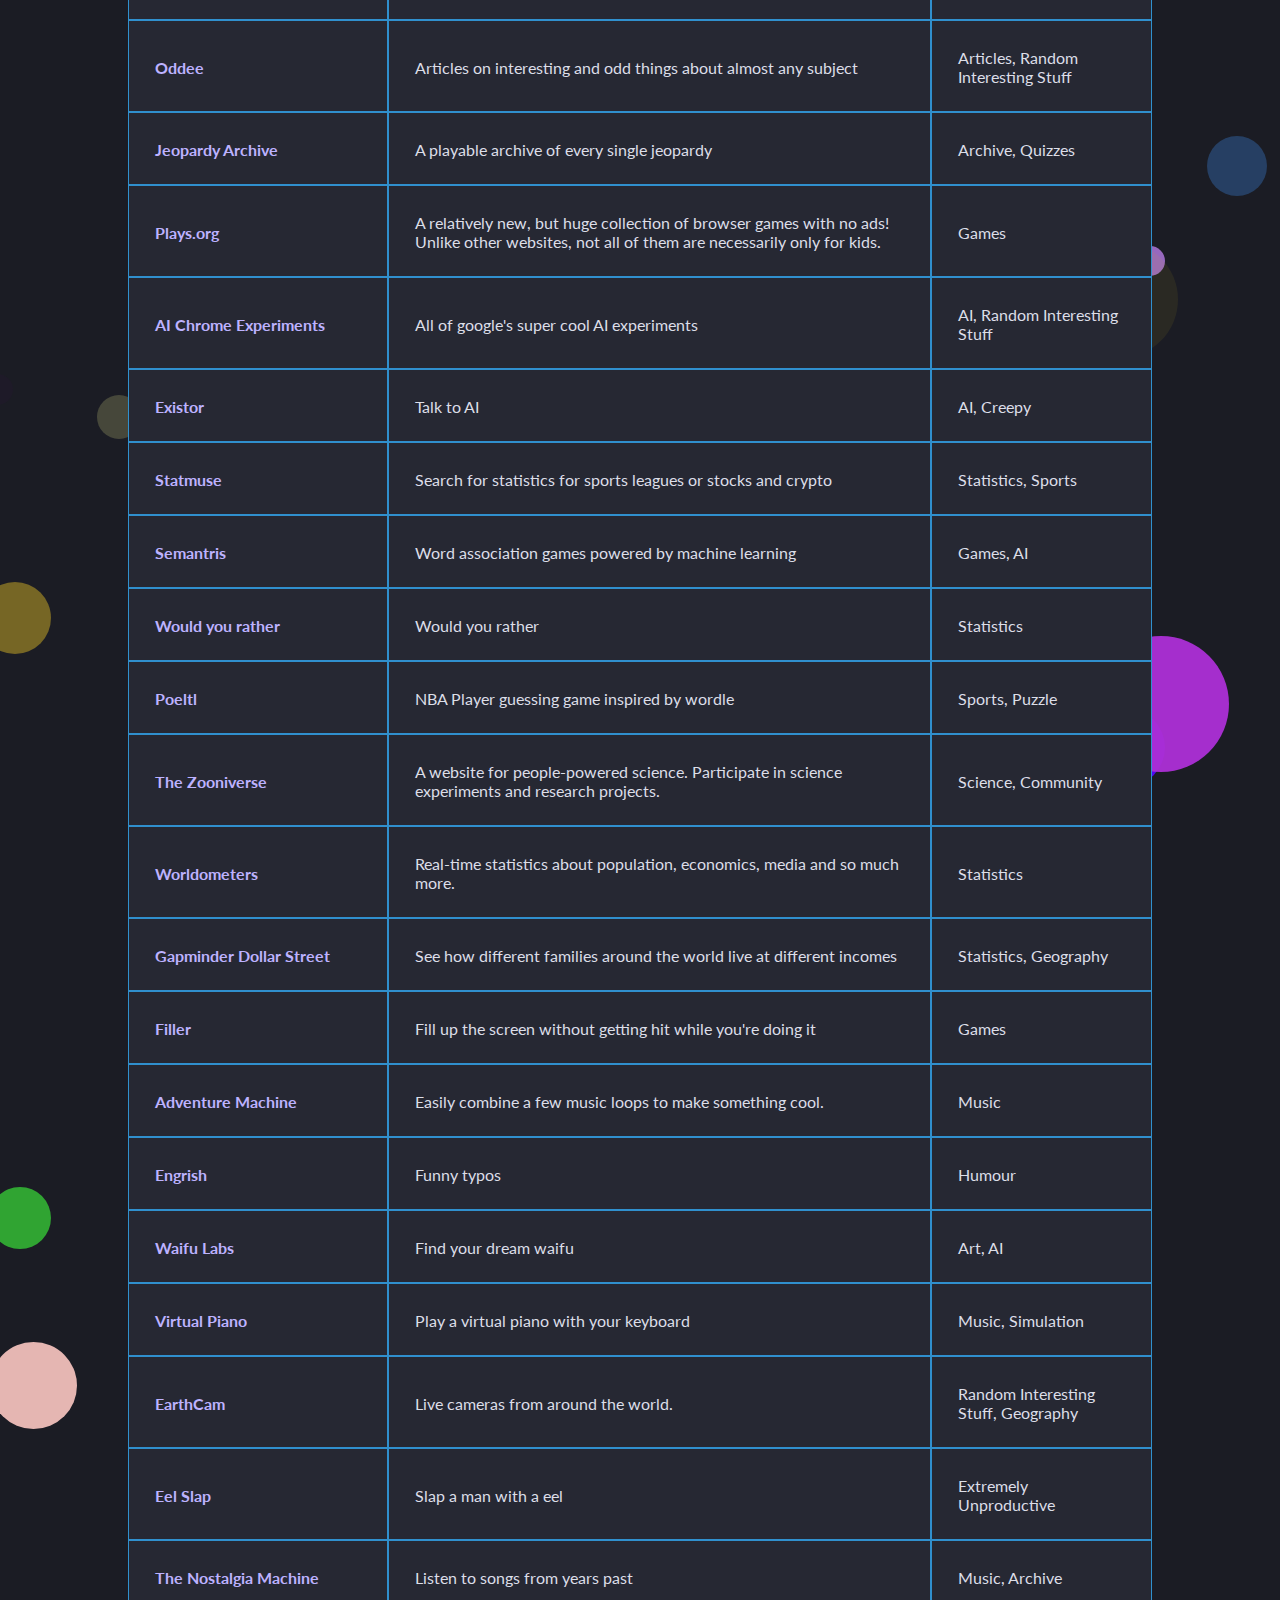
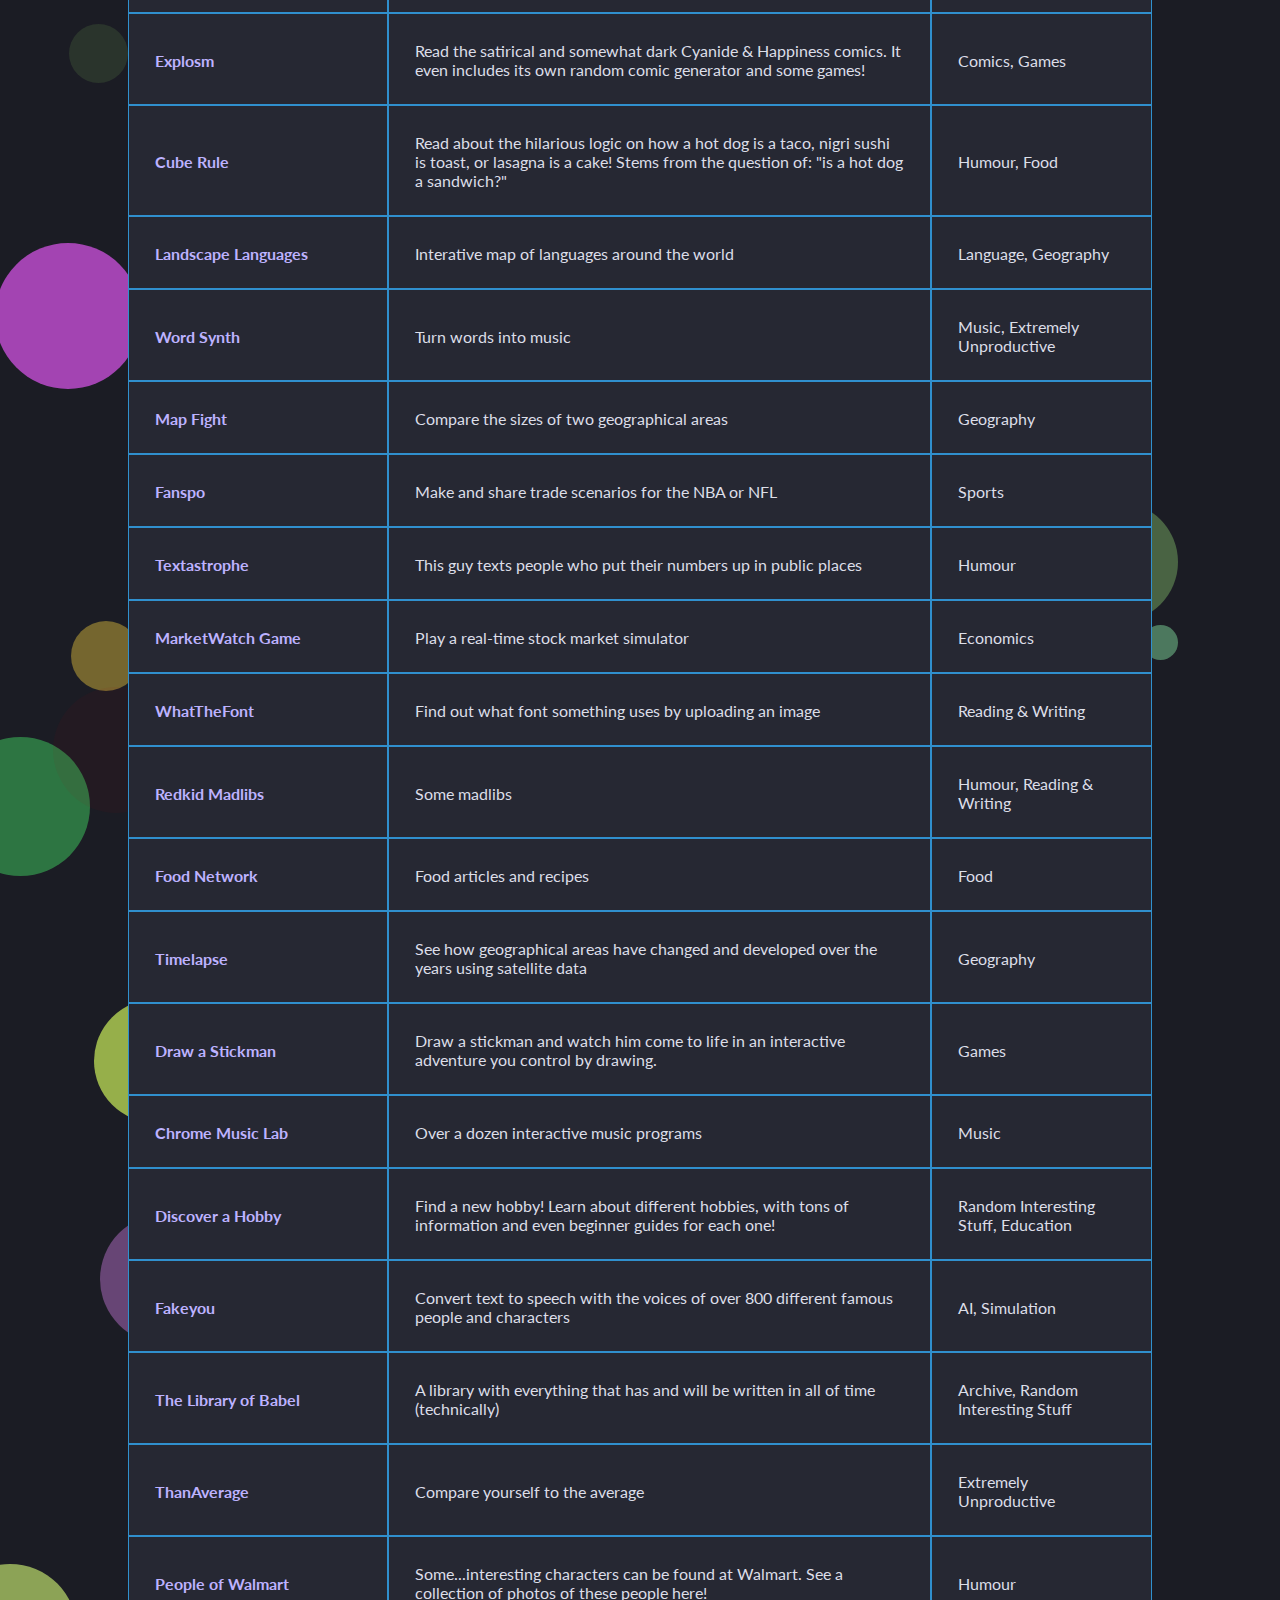
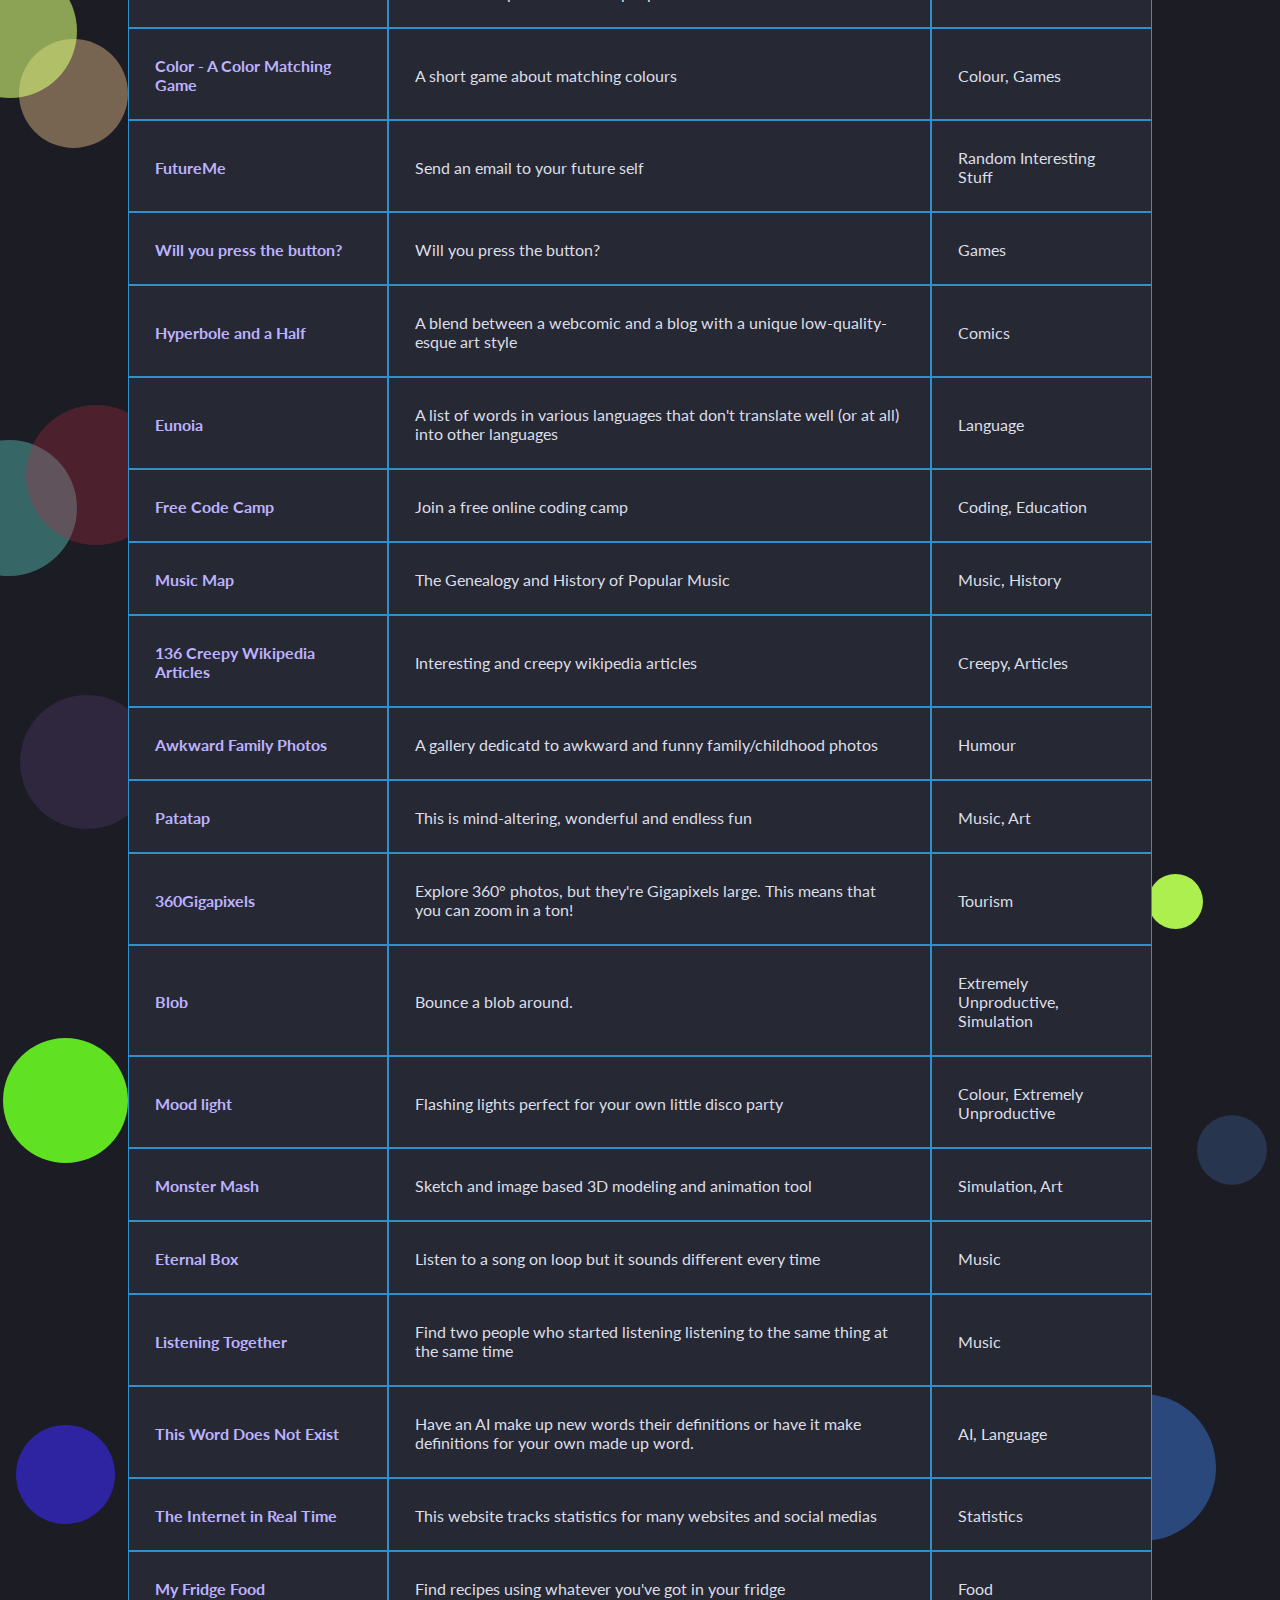
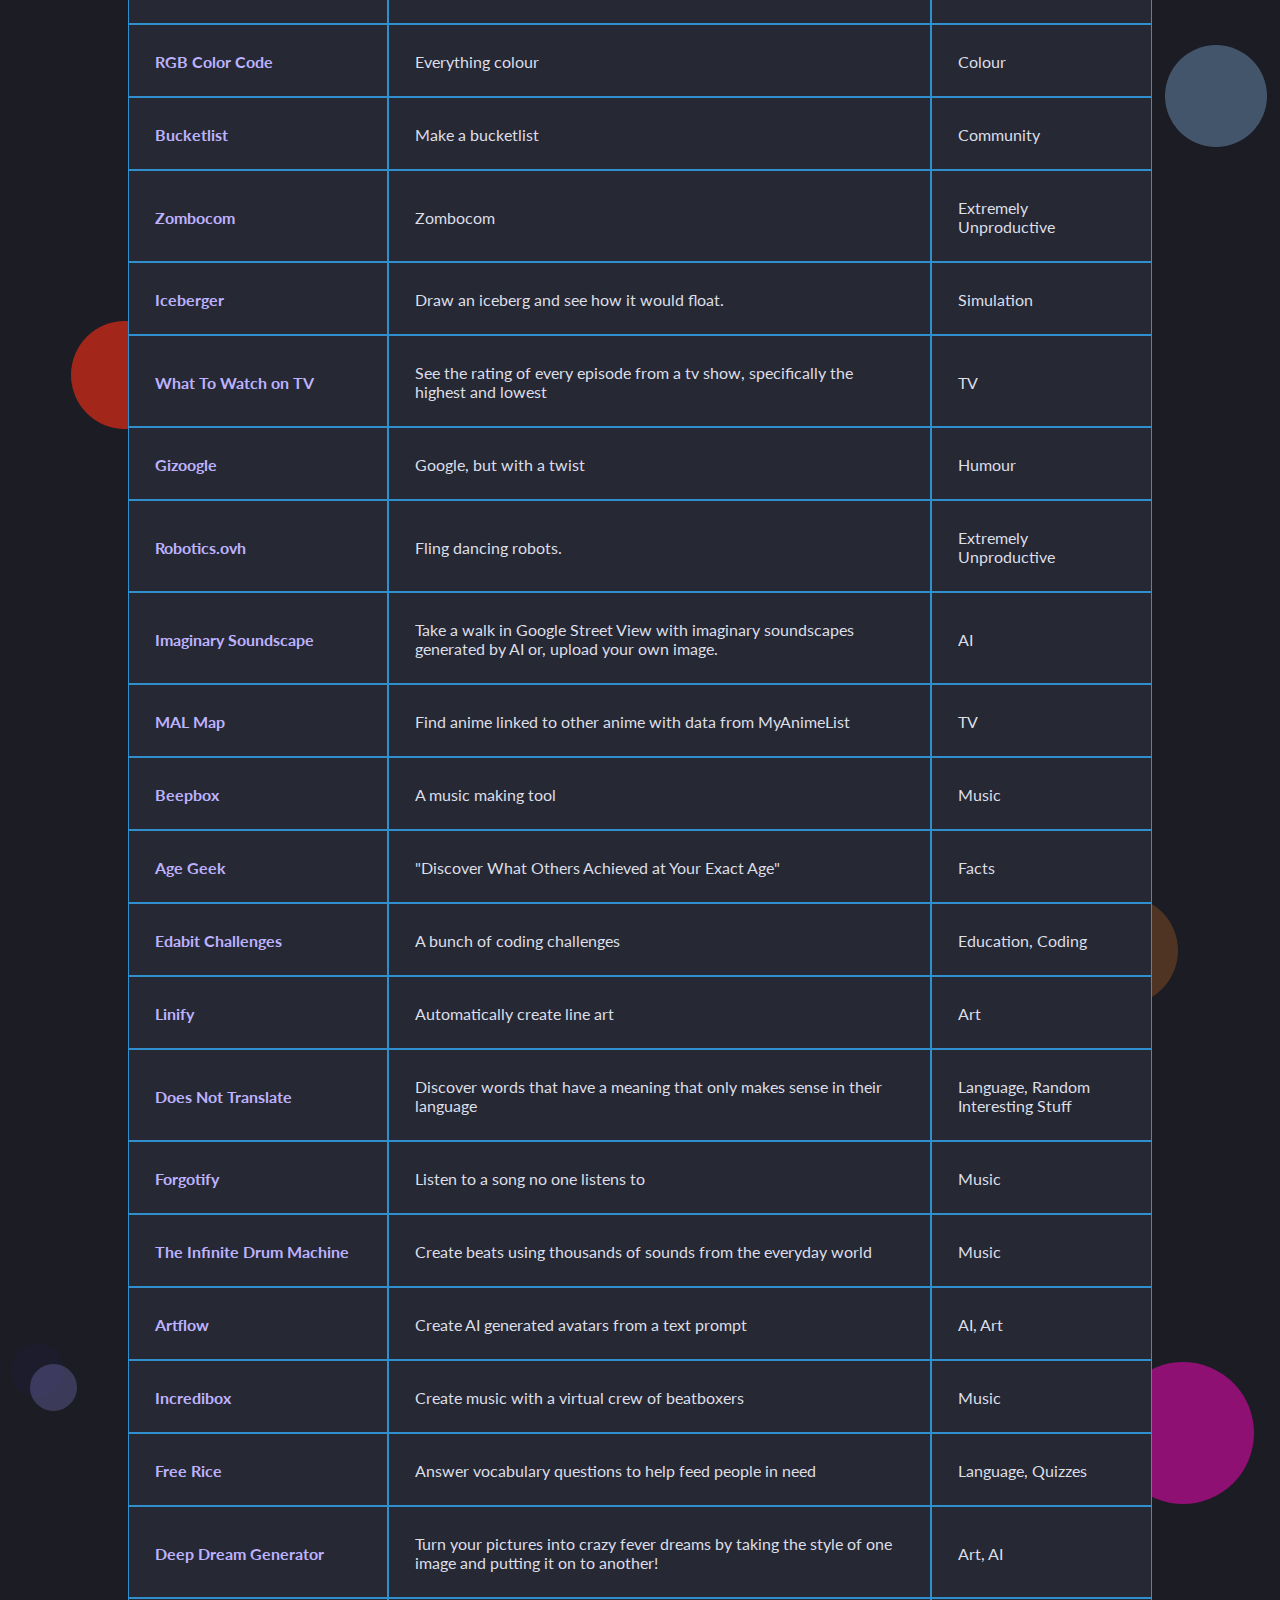
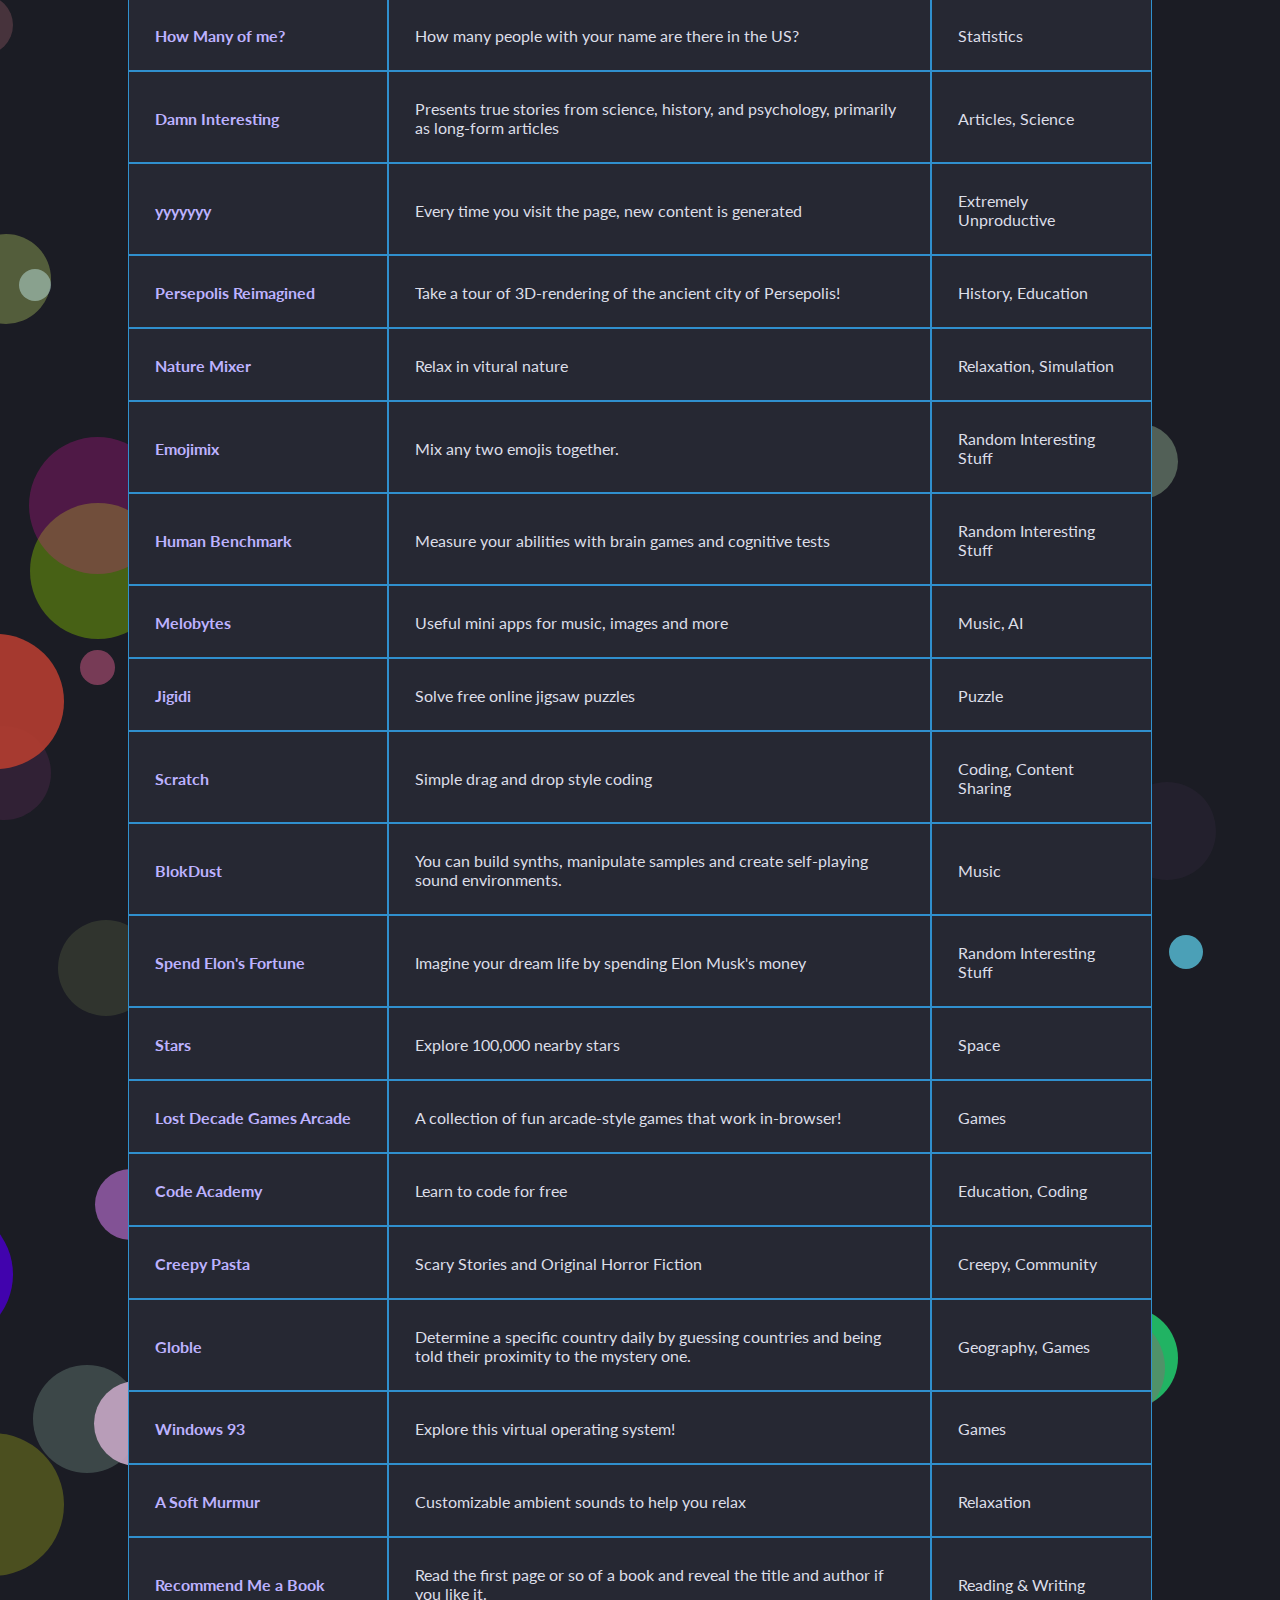
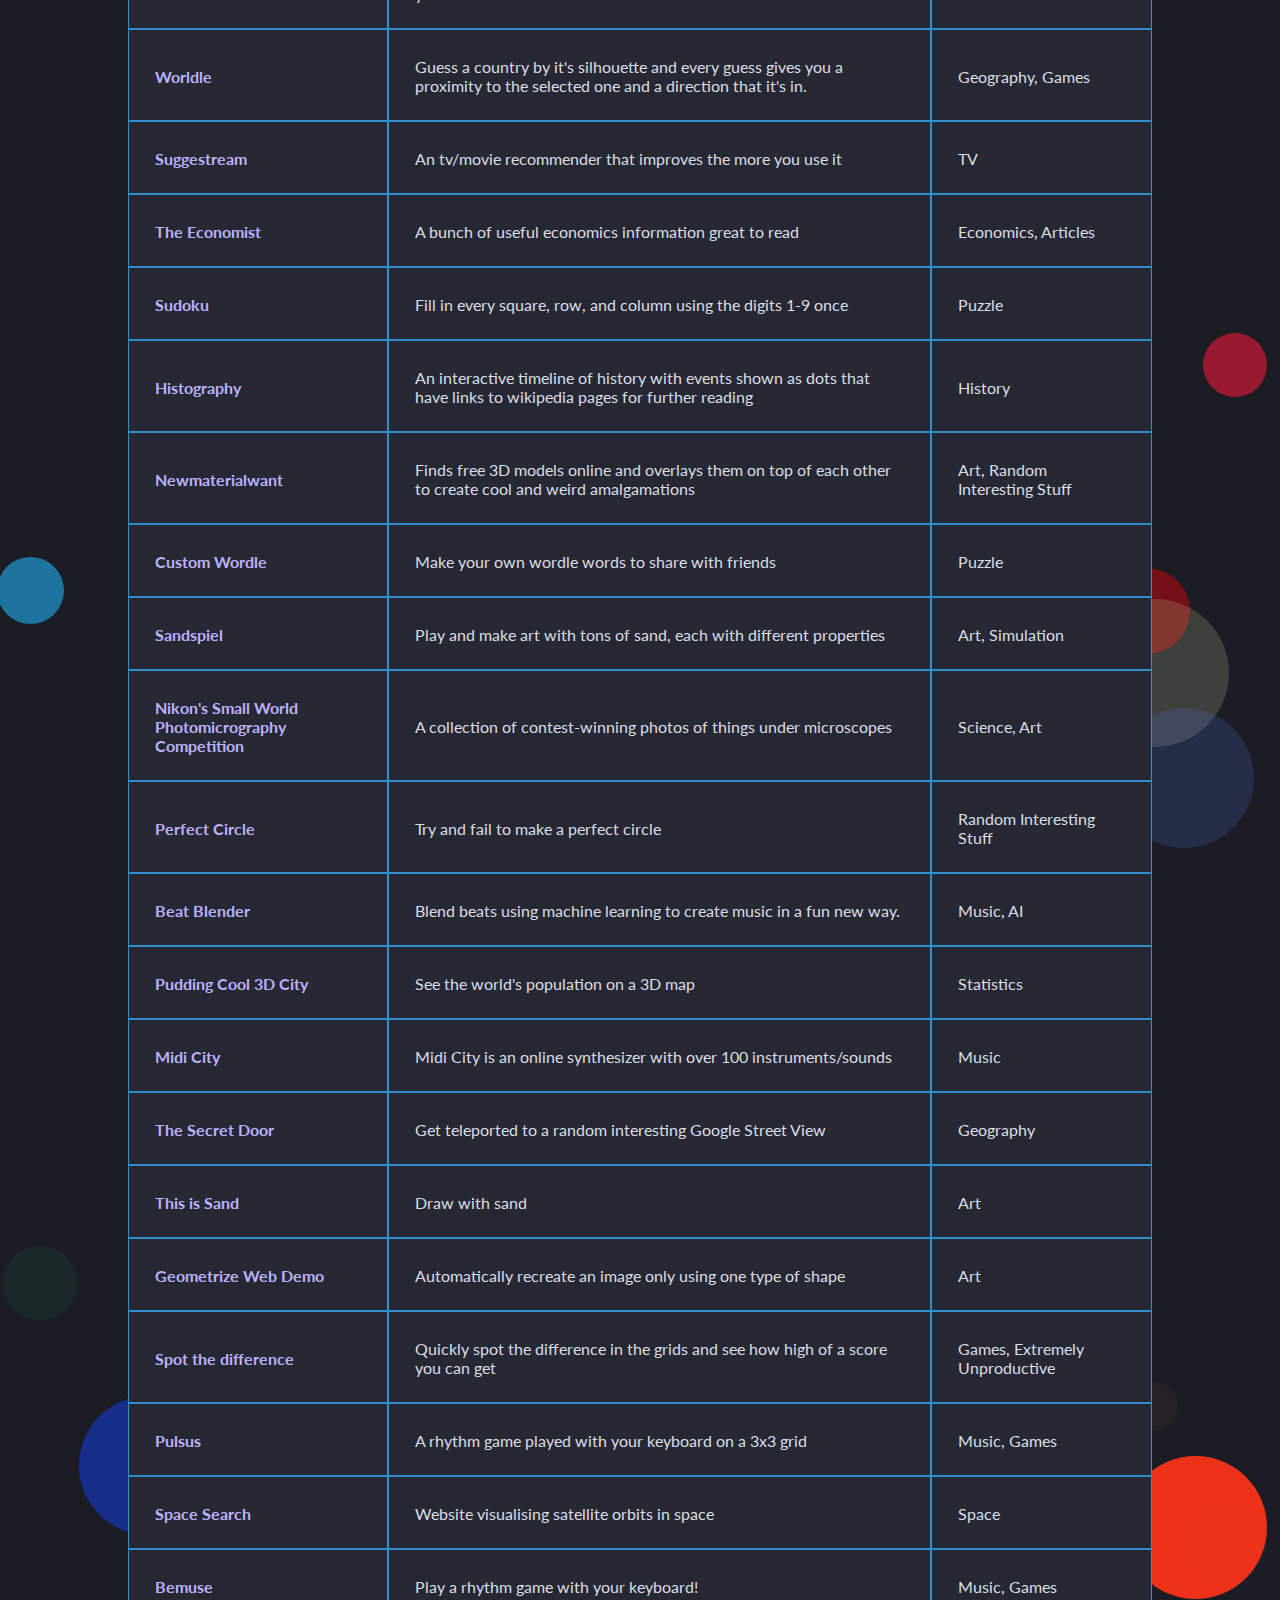
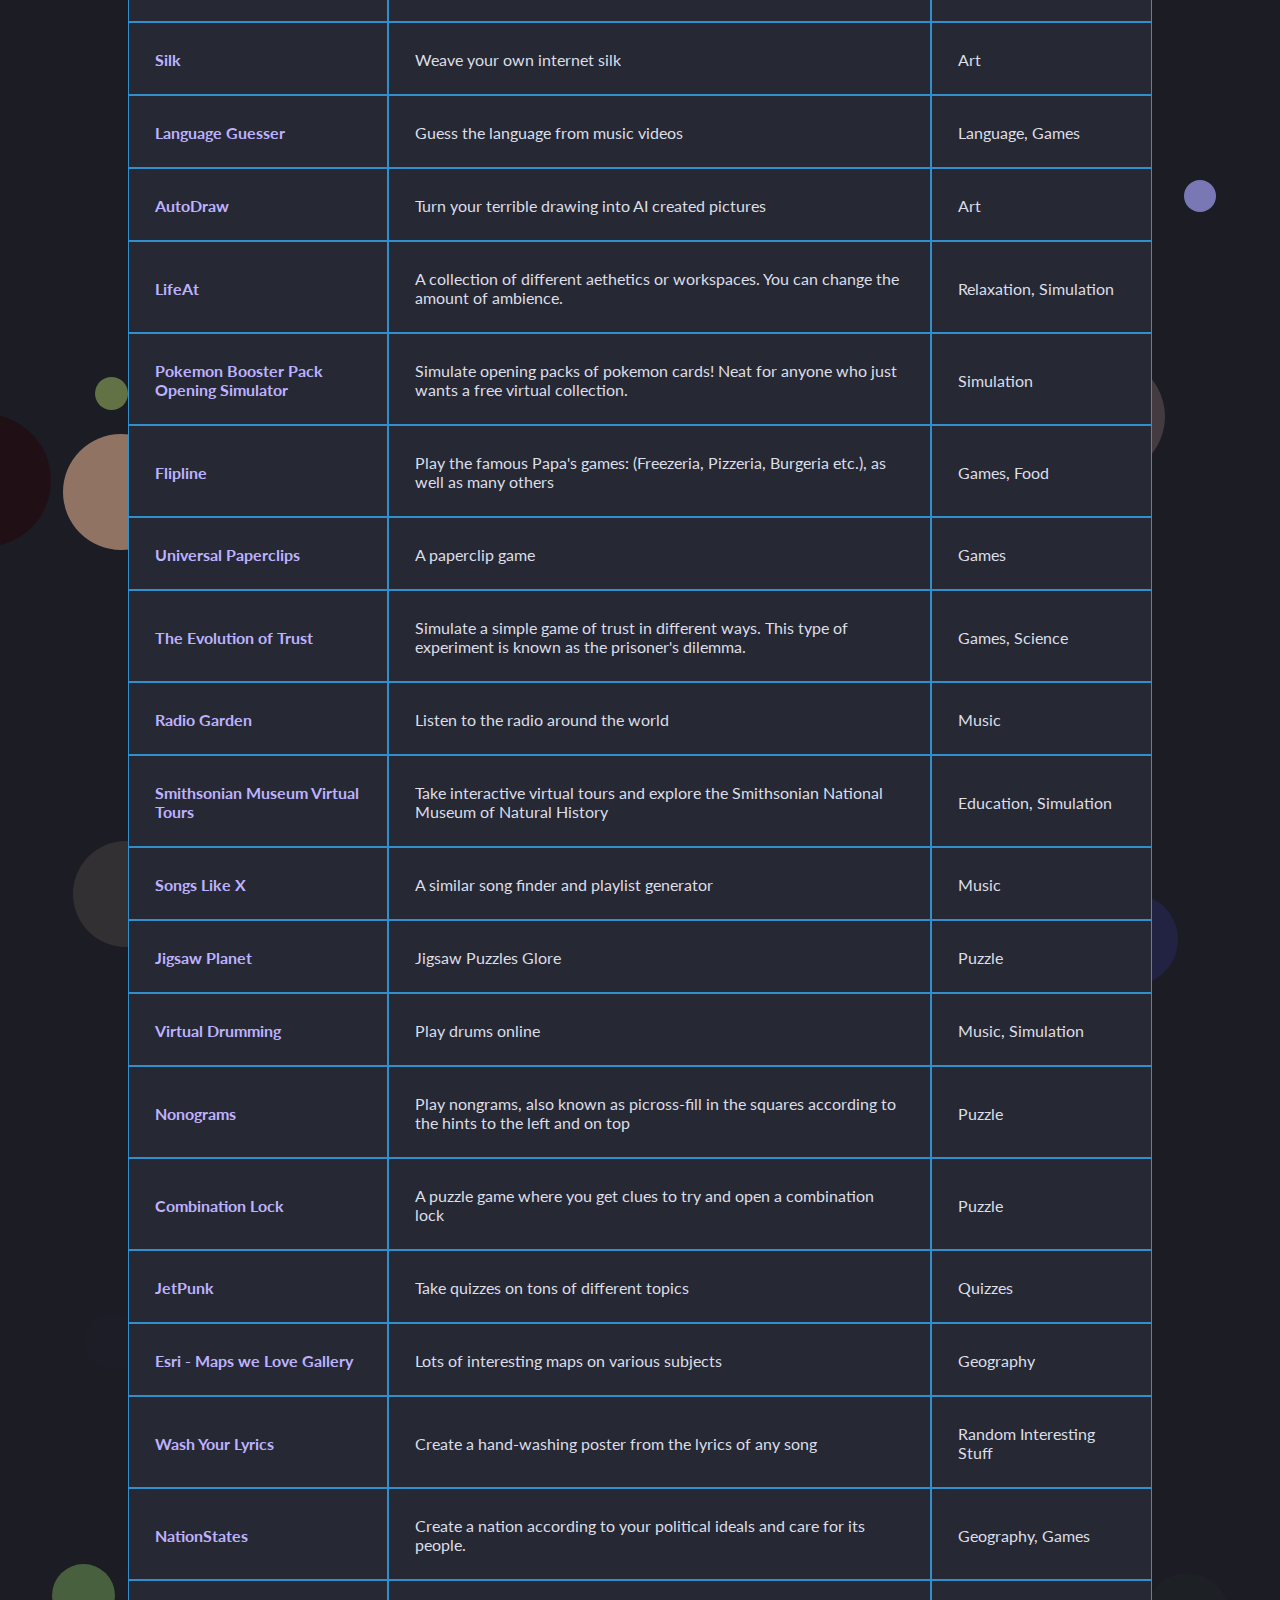
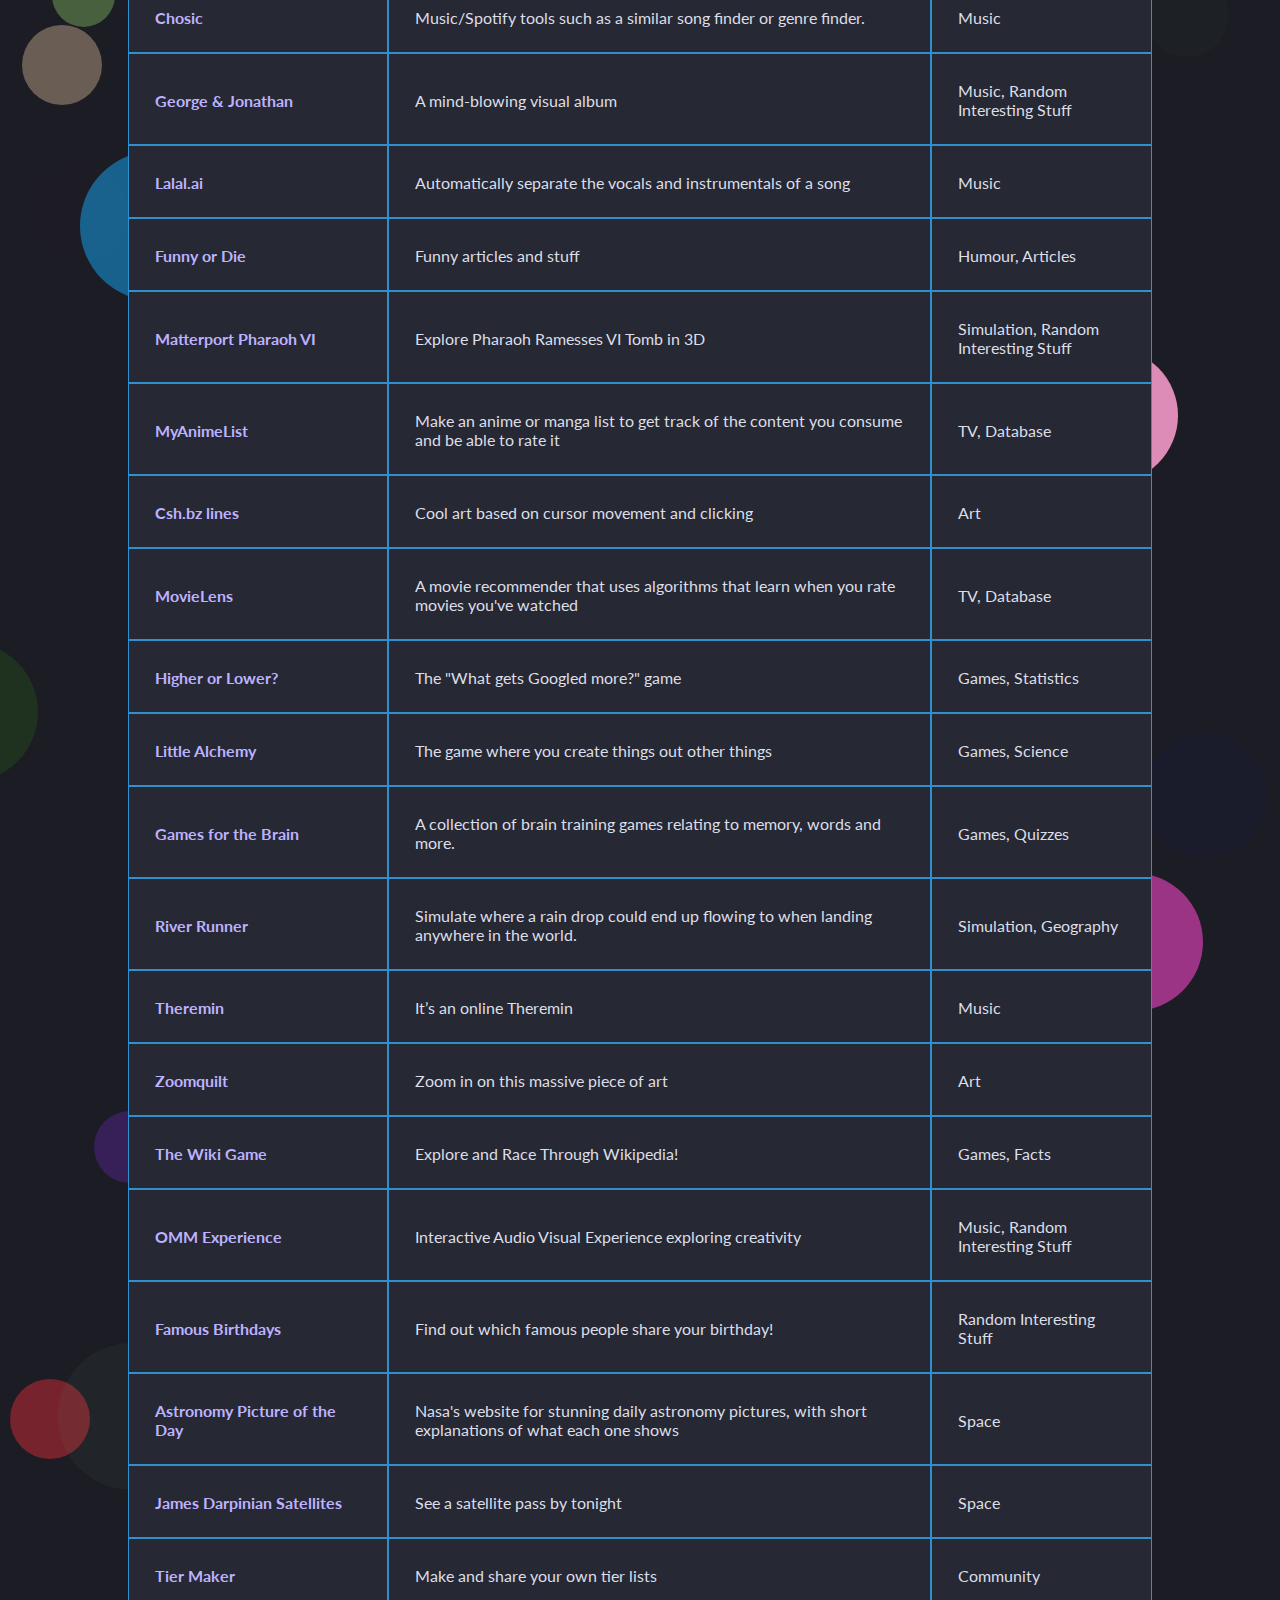
==== commit 8cb5829b: "adsense" ====
--- a/docs/index.html
+++ b/docs/index.html
@@ -7,7 +7,6 @@
 <meta name="viewport" content="width=device-width, initial-scale=1.0">
 <meta name="description" content="Hundreds of Websites to Cure Your Boredom">
 <meta name="keywords" content="im bored, discover websites, cool sites">
-<meta charset="UTF-8">
 
 <link rel="preconnect" href="https://fonts.googleapis.com">
 <link href='https://fonts.googleapis.com/css?family=Muli' rel='stylesheet'>
@@ -18,16 +17,10 @@
 <link rel="stylesheet" type="text/css" href="stylesheet.css">
 <script src="https://ajax.googleapis.com/ajax/libs/jquery/3.3.1/jquery.min.js"></script>
 <script src="./tabledata.js"></script>
+<script async src="https://pagead2.googlesyndication.com/pagead/js/adsbygoogle.js?client=ca-pub-8364957607932215"
+     crossorigin="anonymous"></script>
 
-<!-- Global site tag (gtag.js) - Google Analytics -->
-<script async src="https://www.googletagmanager.com/gtag/js?id=G-SD7ZX2QQV8"></script>
-<script>
-  window.dataLayer = window.dataLayer || [];
-  function gtag(){dataLayer.push(arguments);}
-  gtag('js', new Date());
-
-  gtag('config', 'G-SD7ZX2QQV8');
-</script>
+<meta charset="UTF-8">
 
 </head>
 <body>
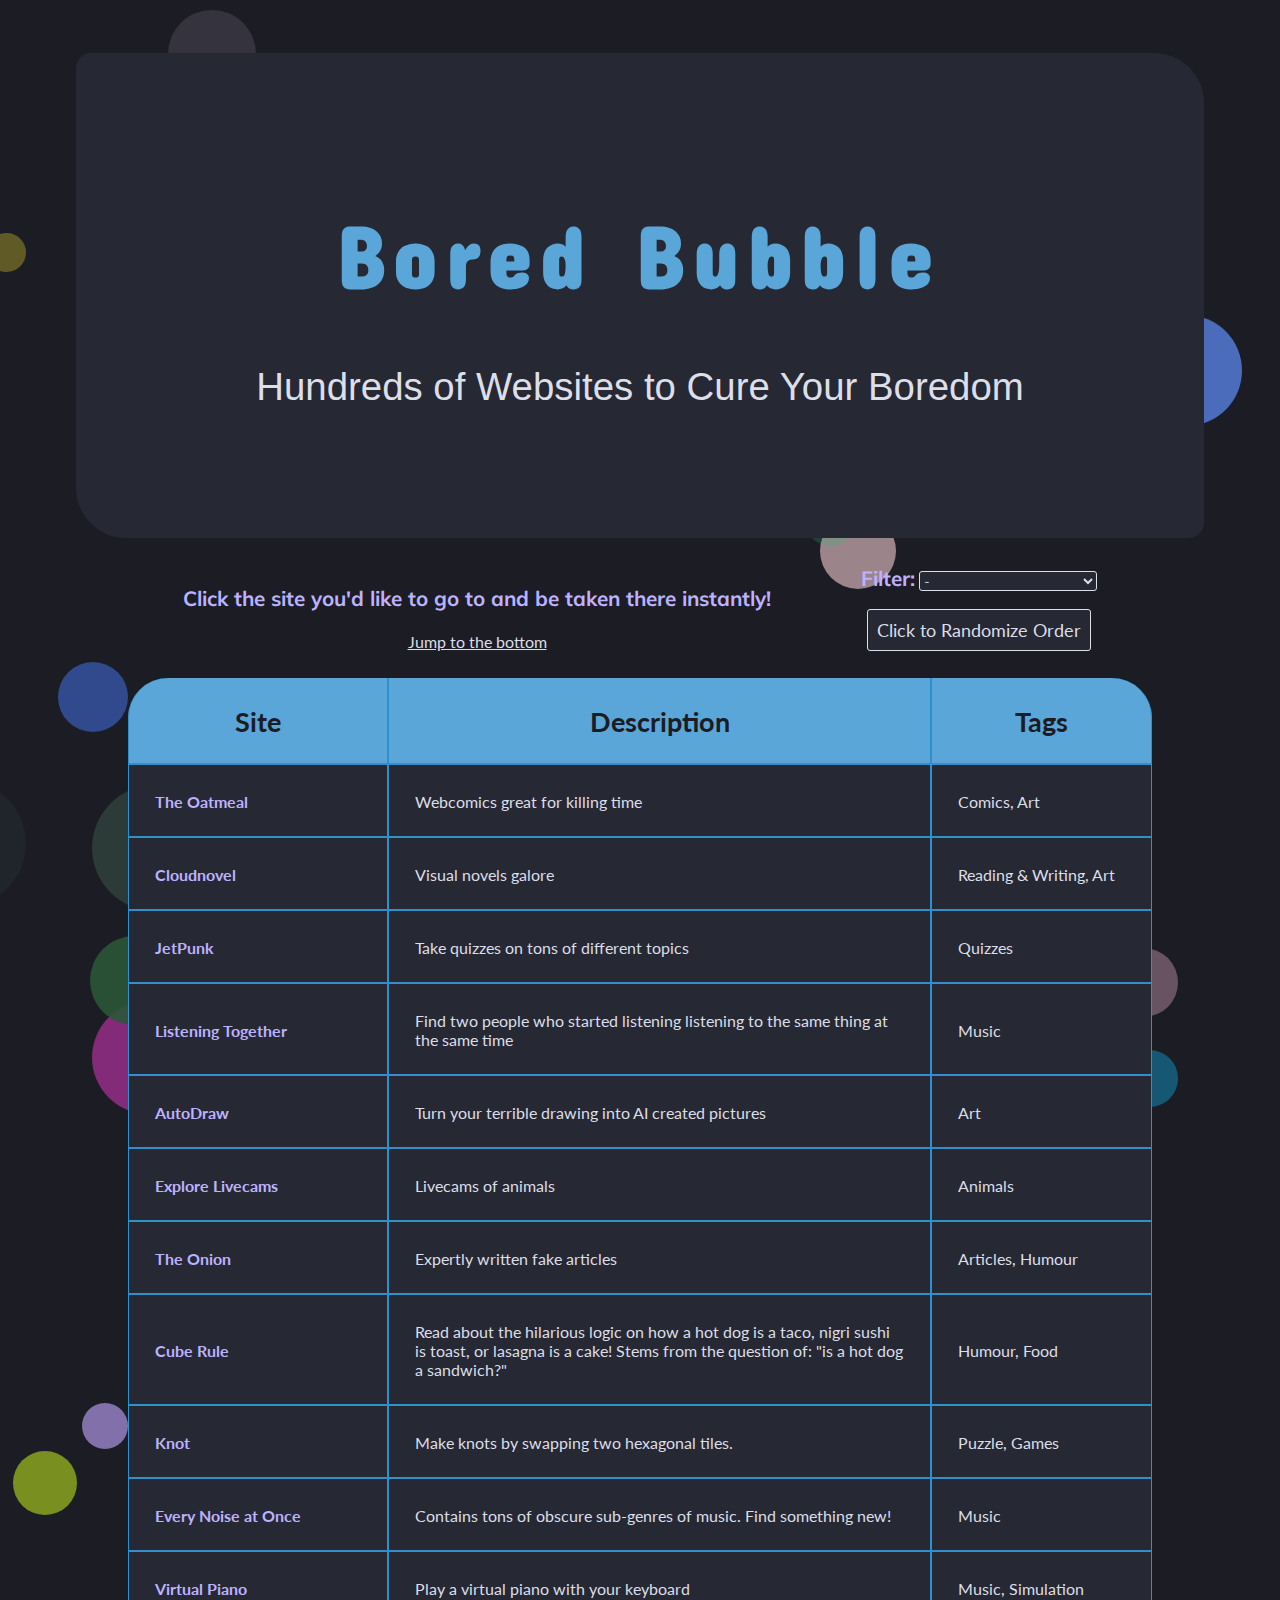
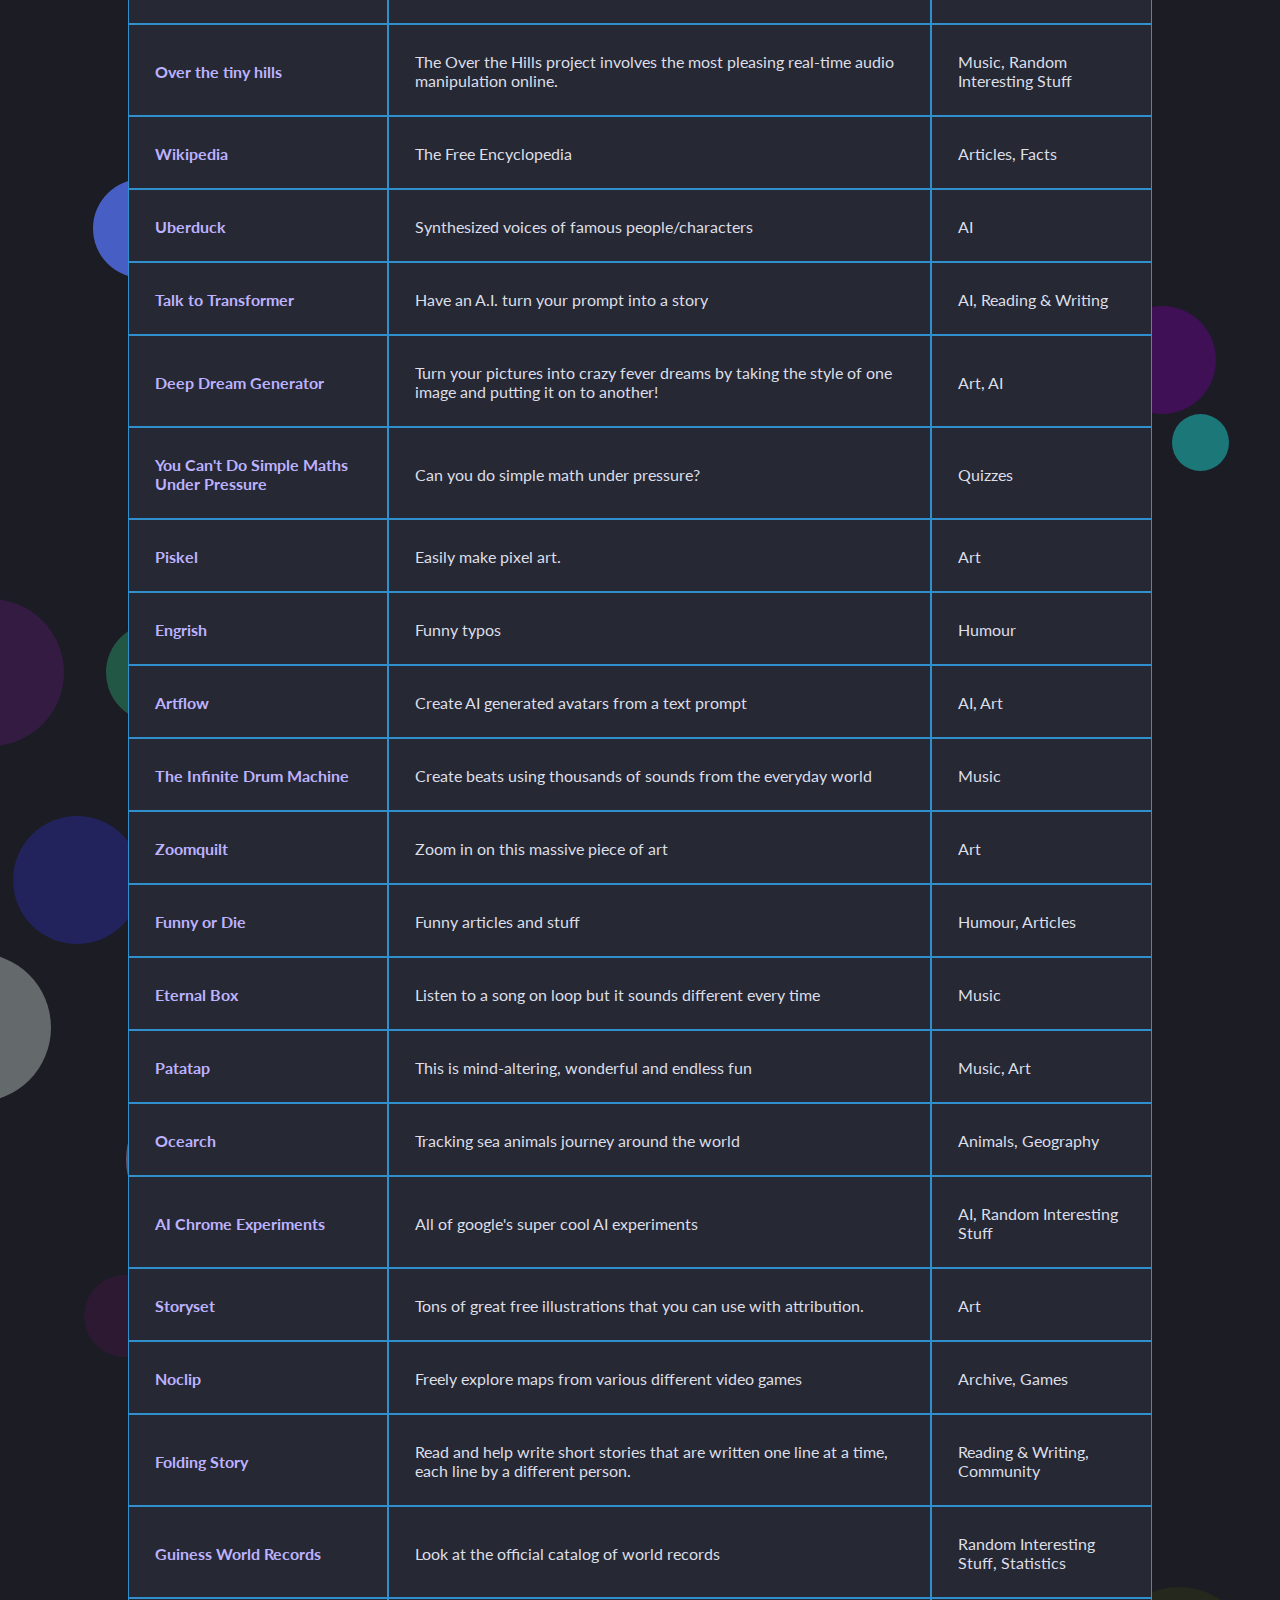
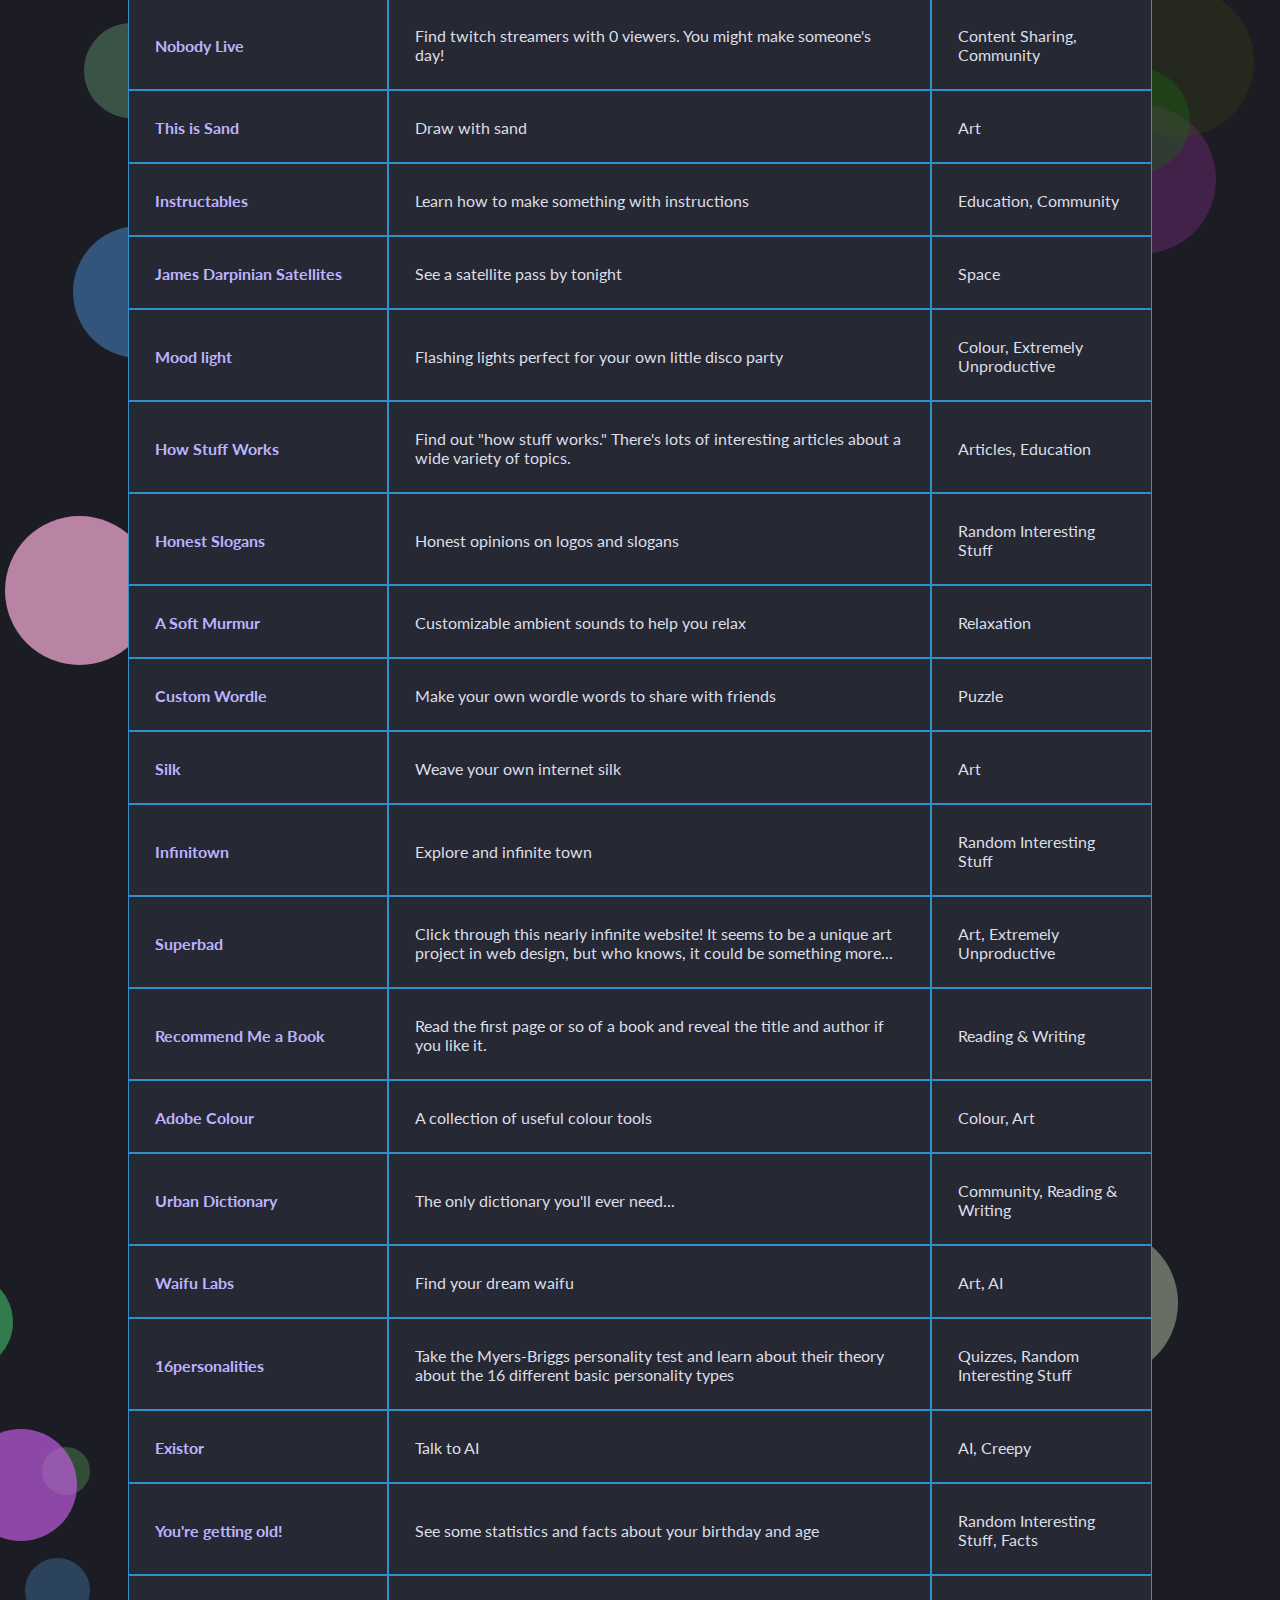
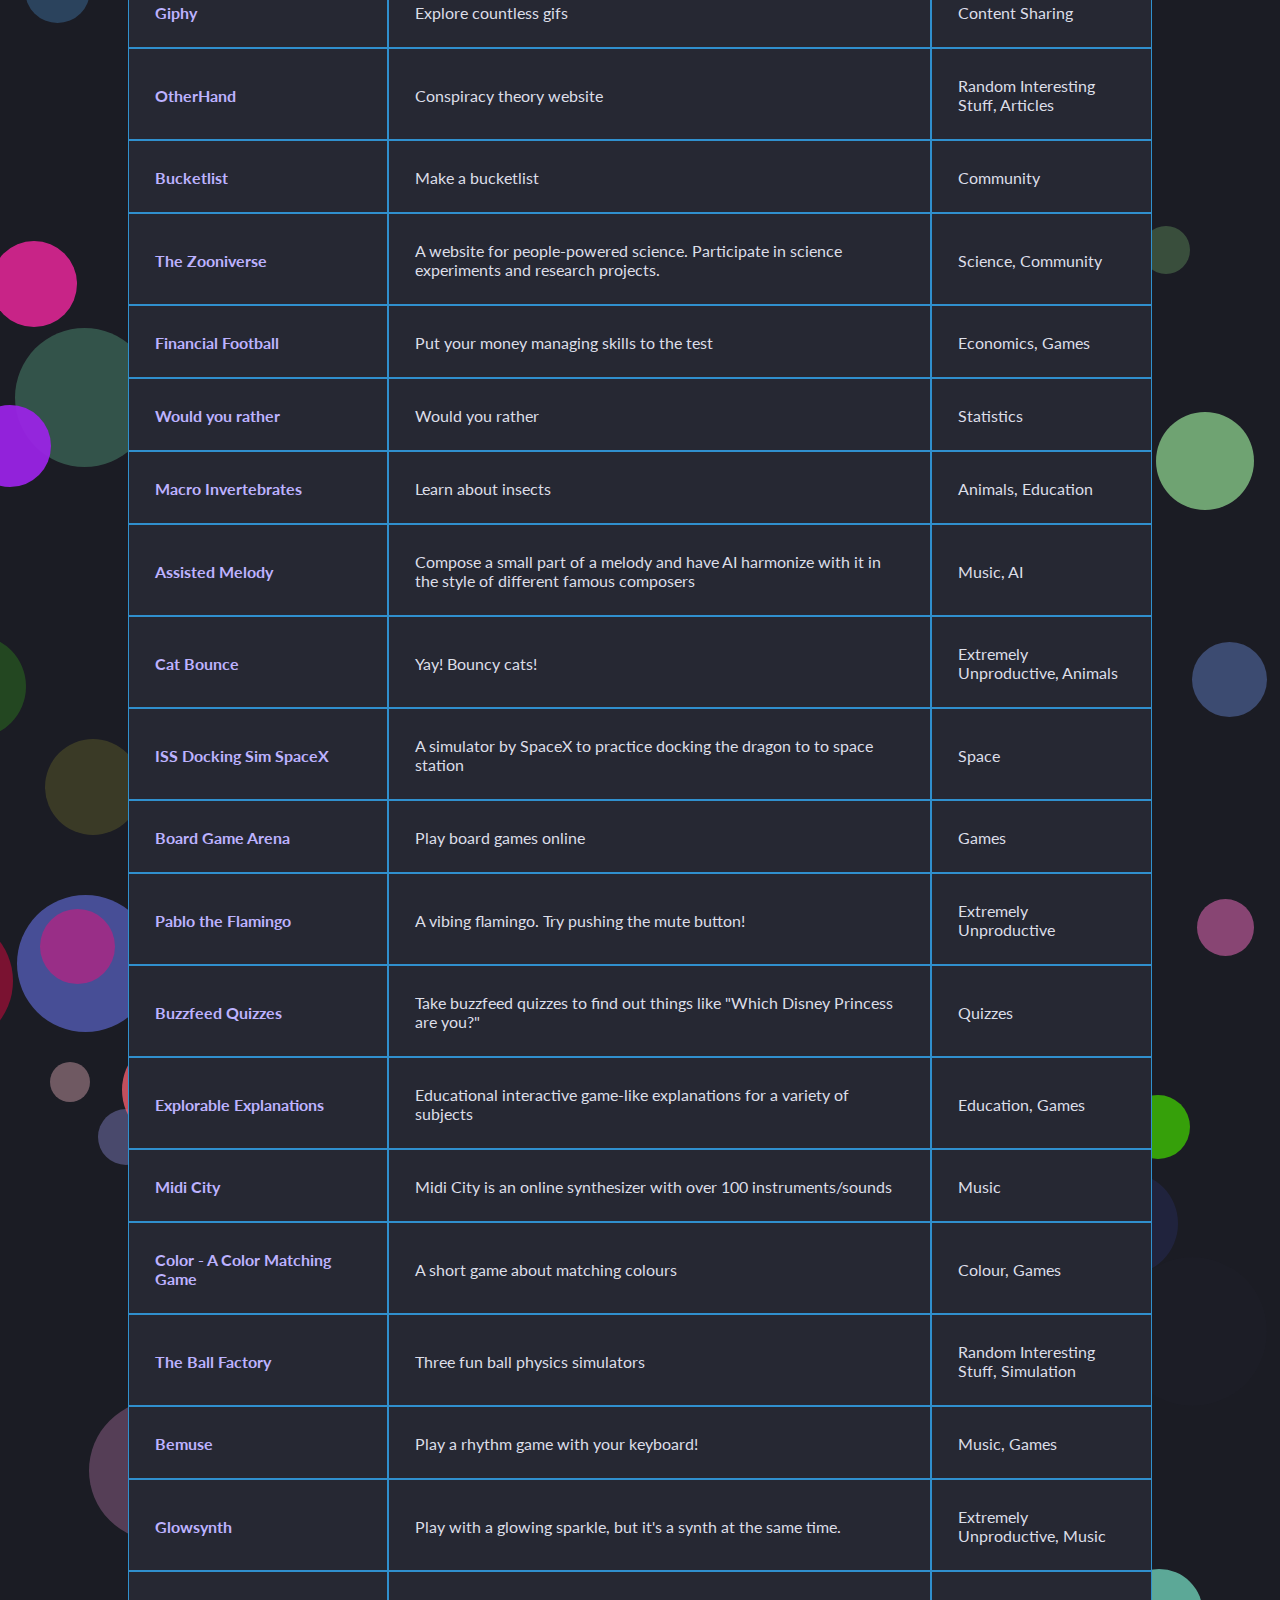
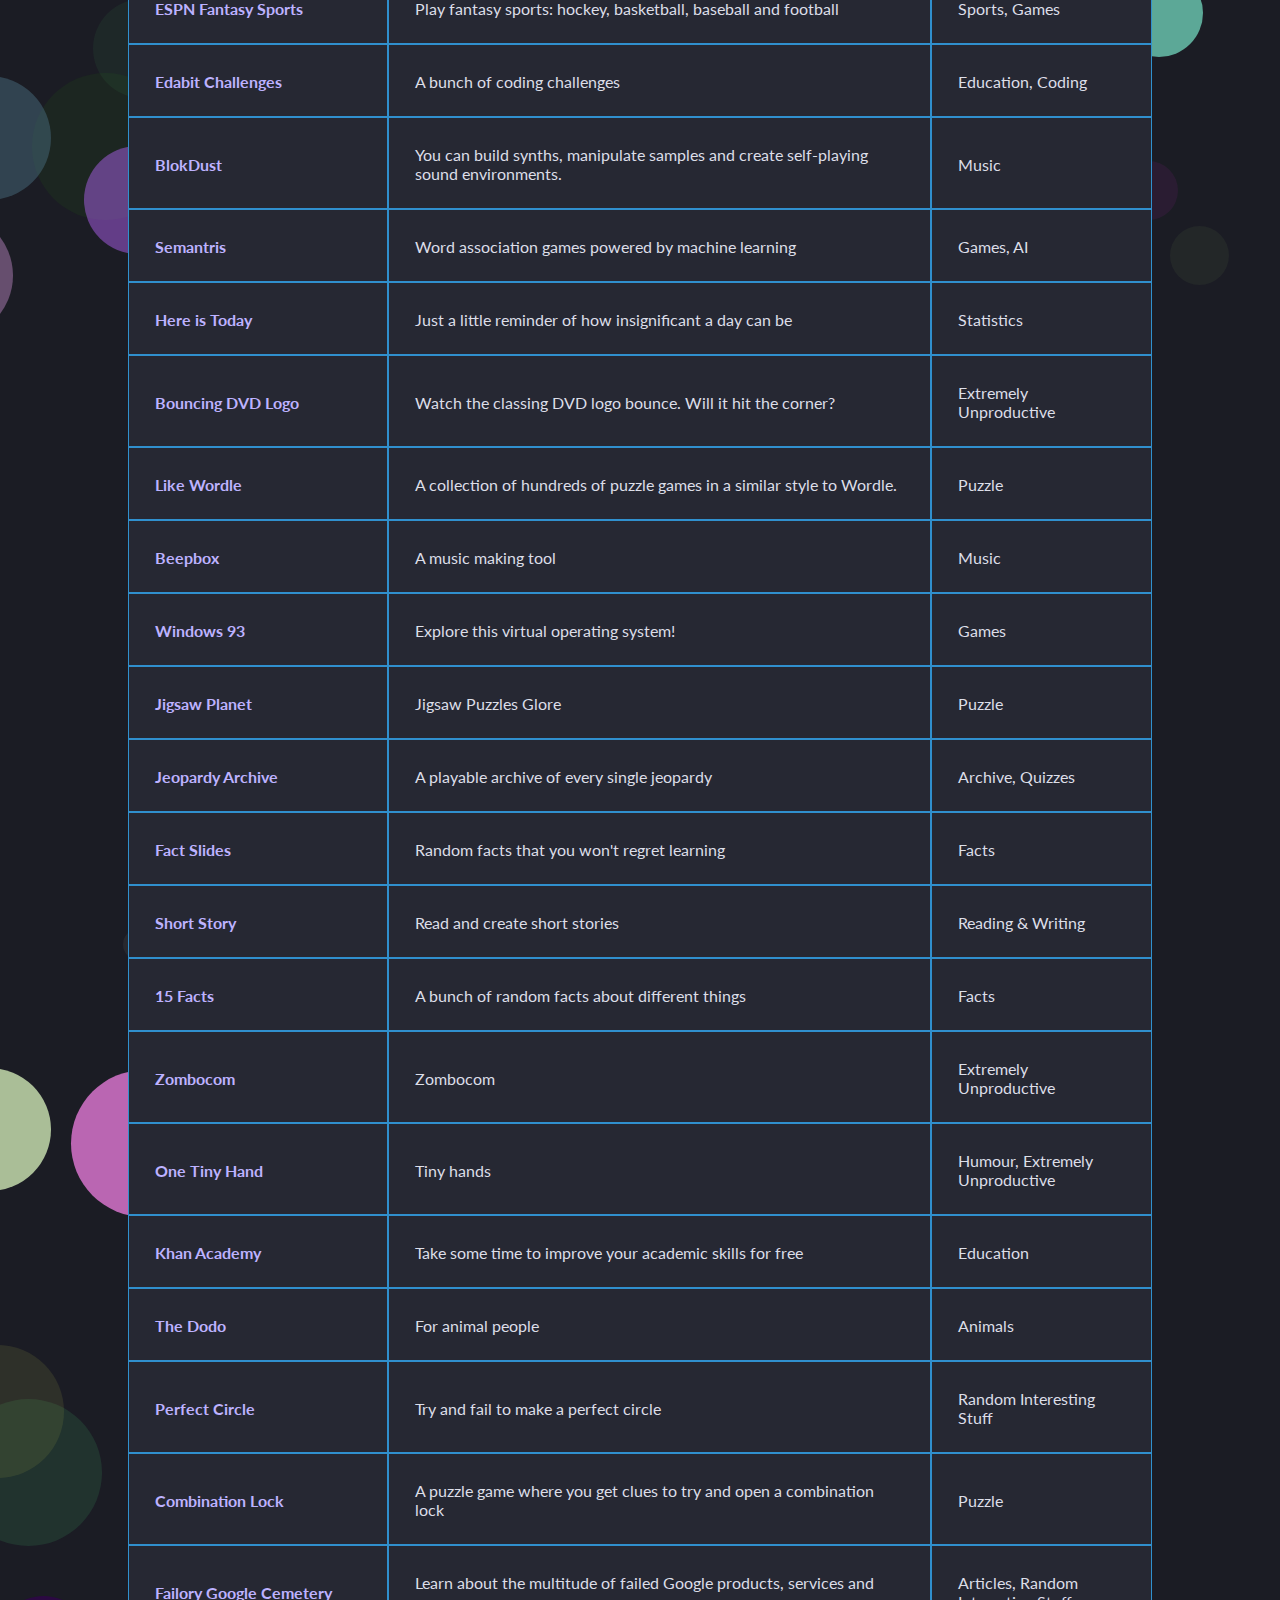
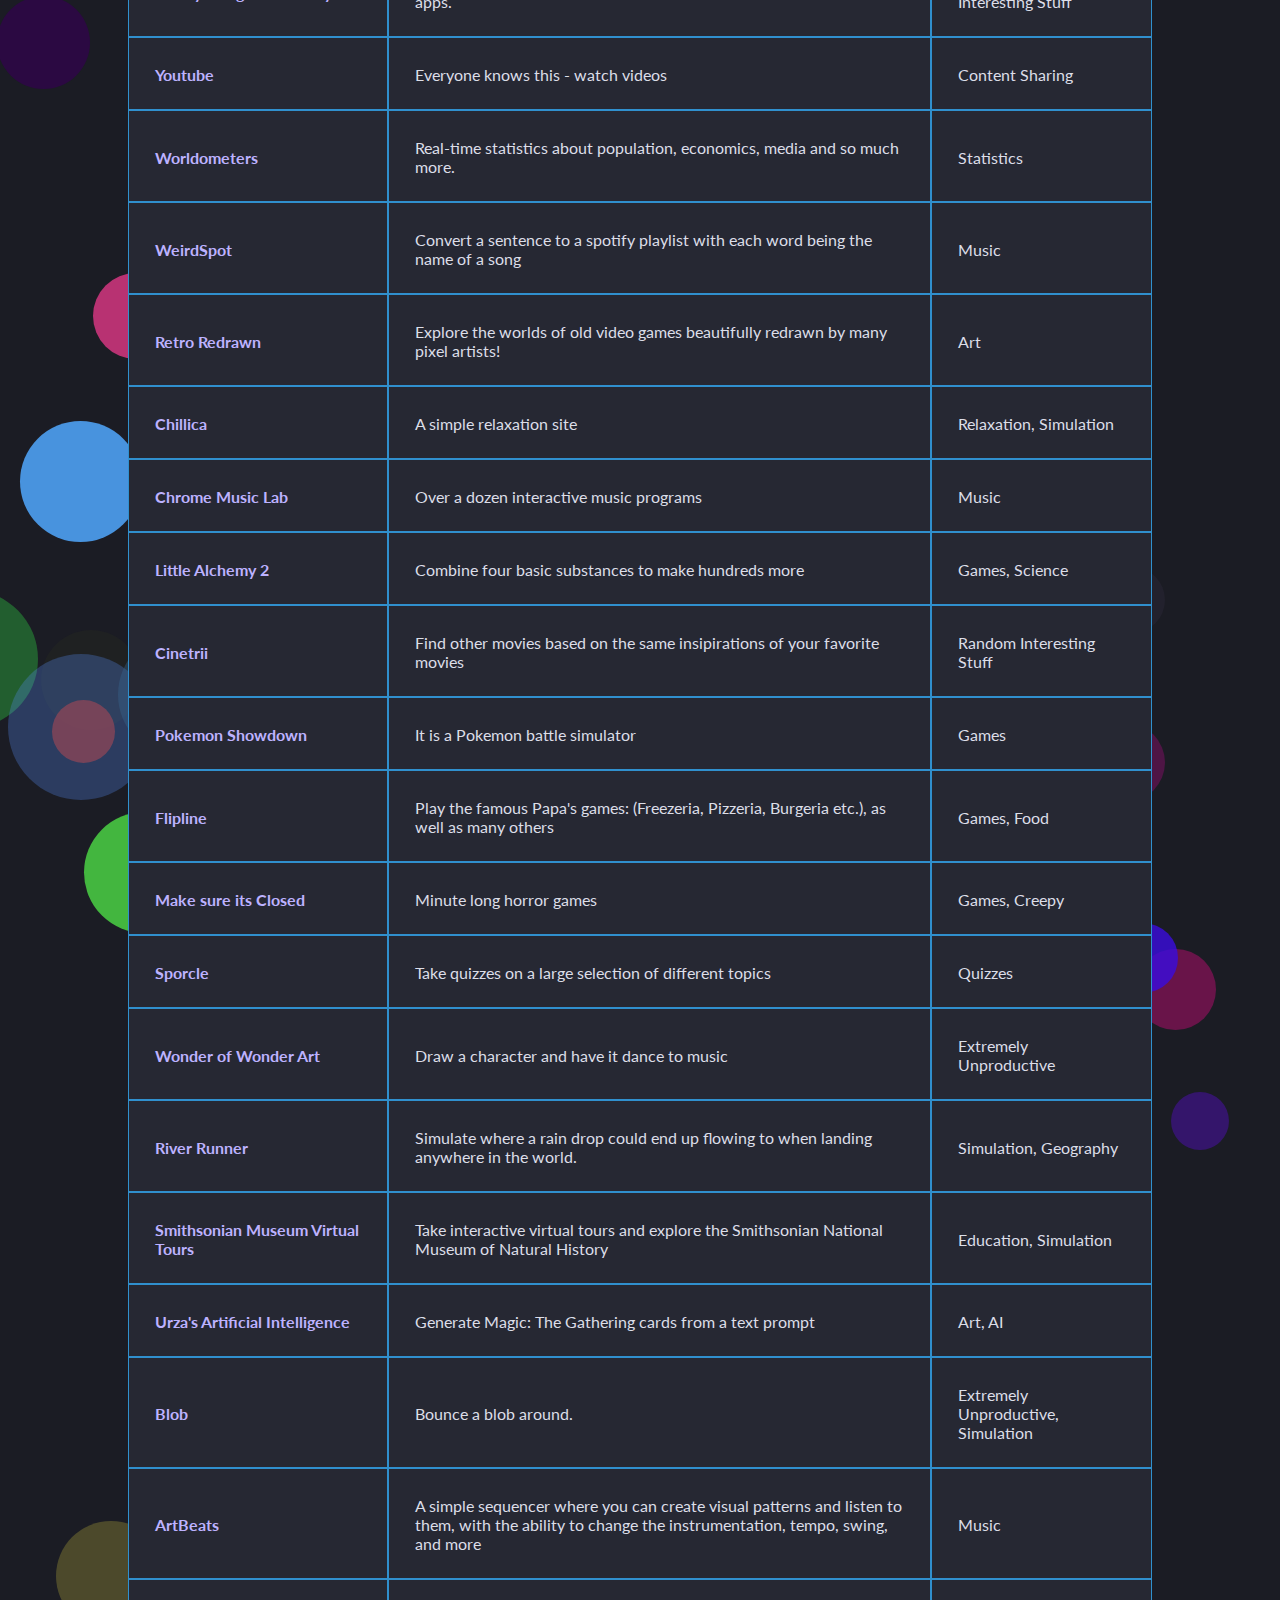
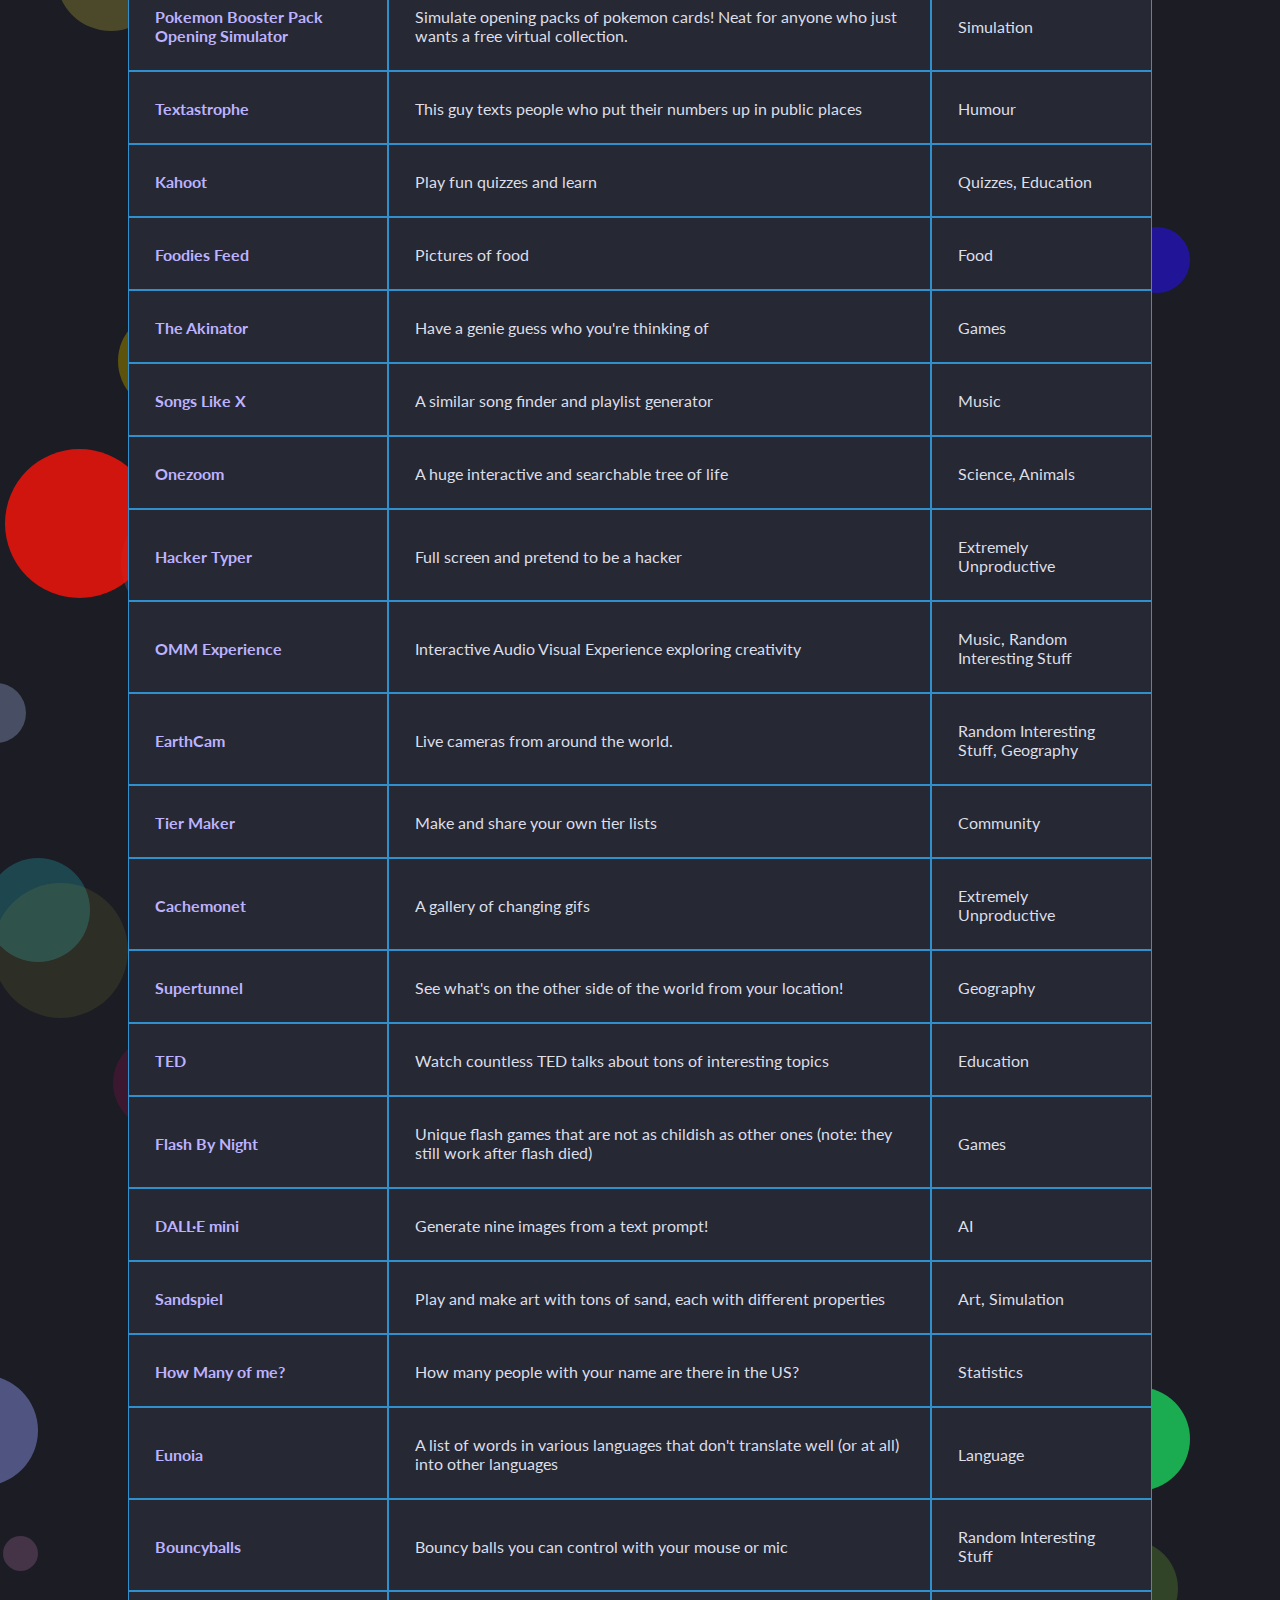
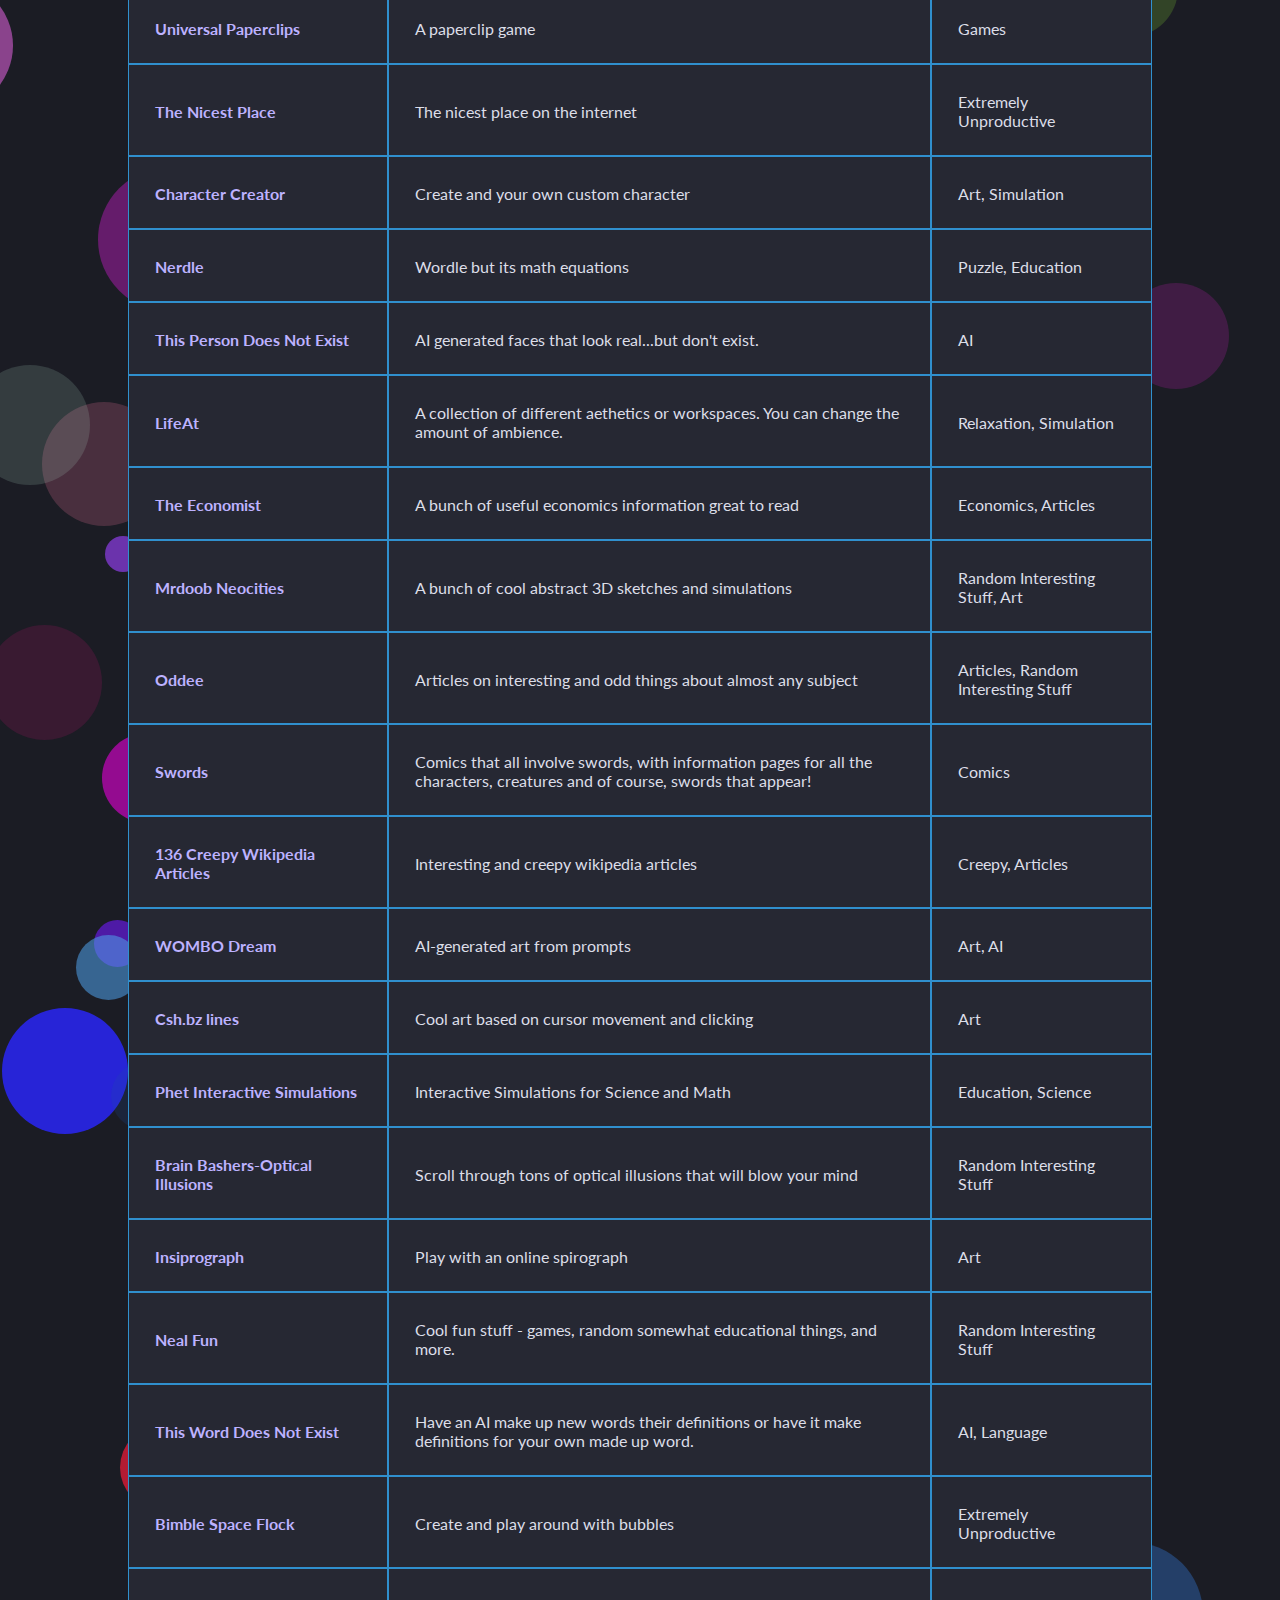
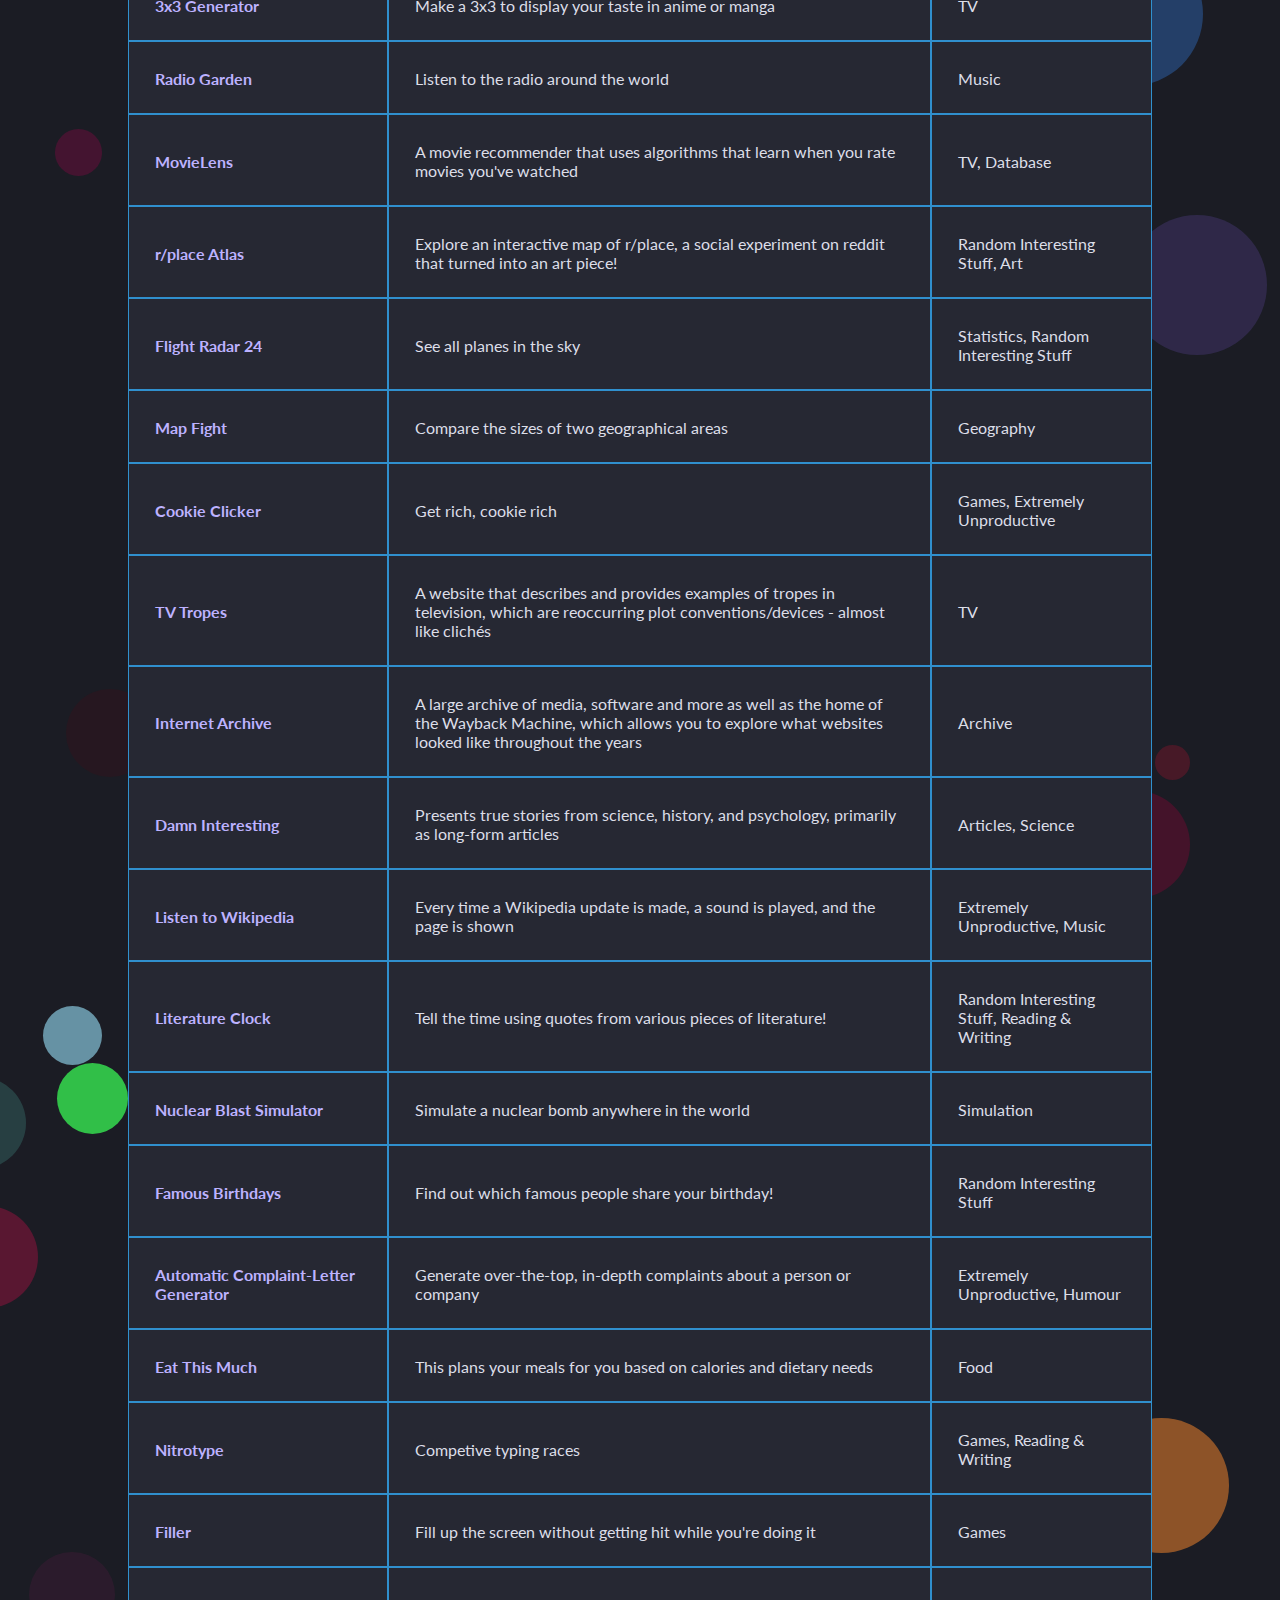
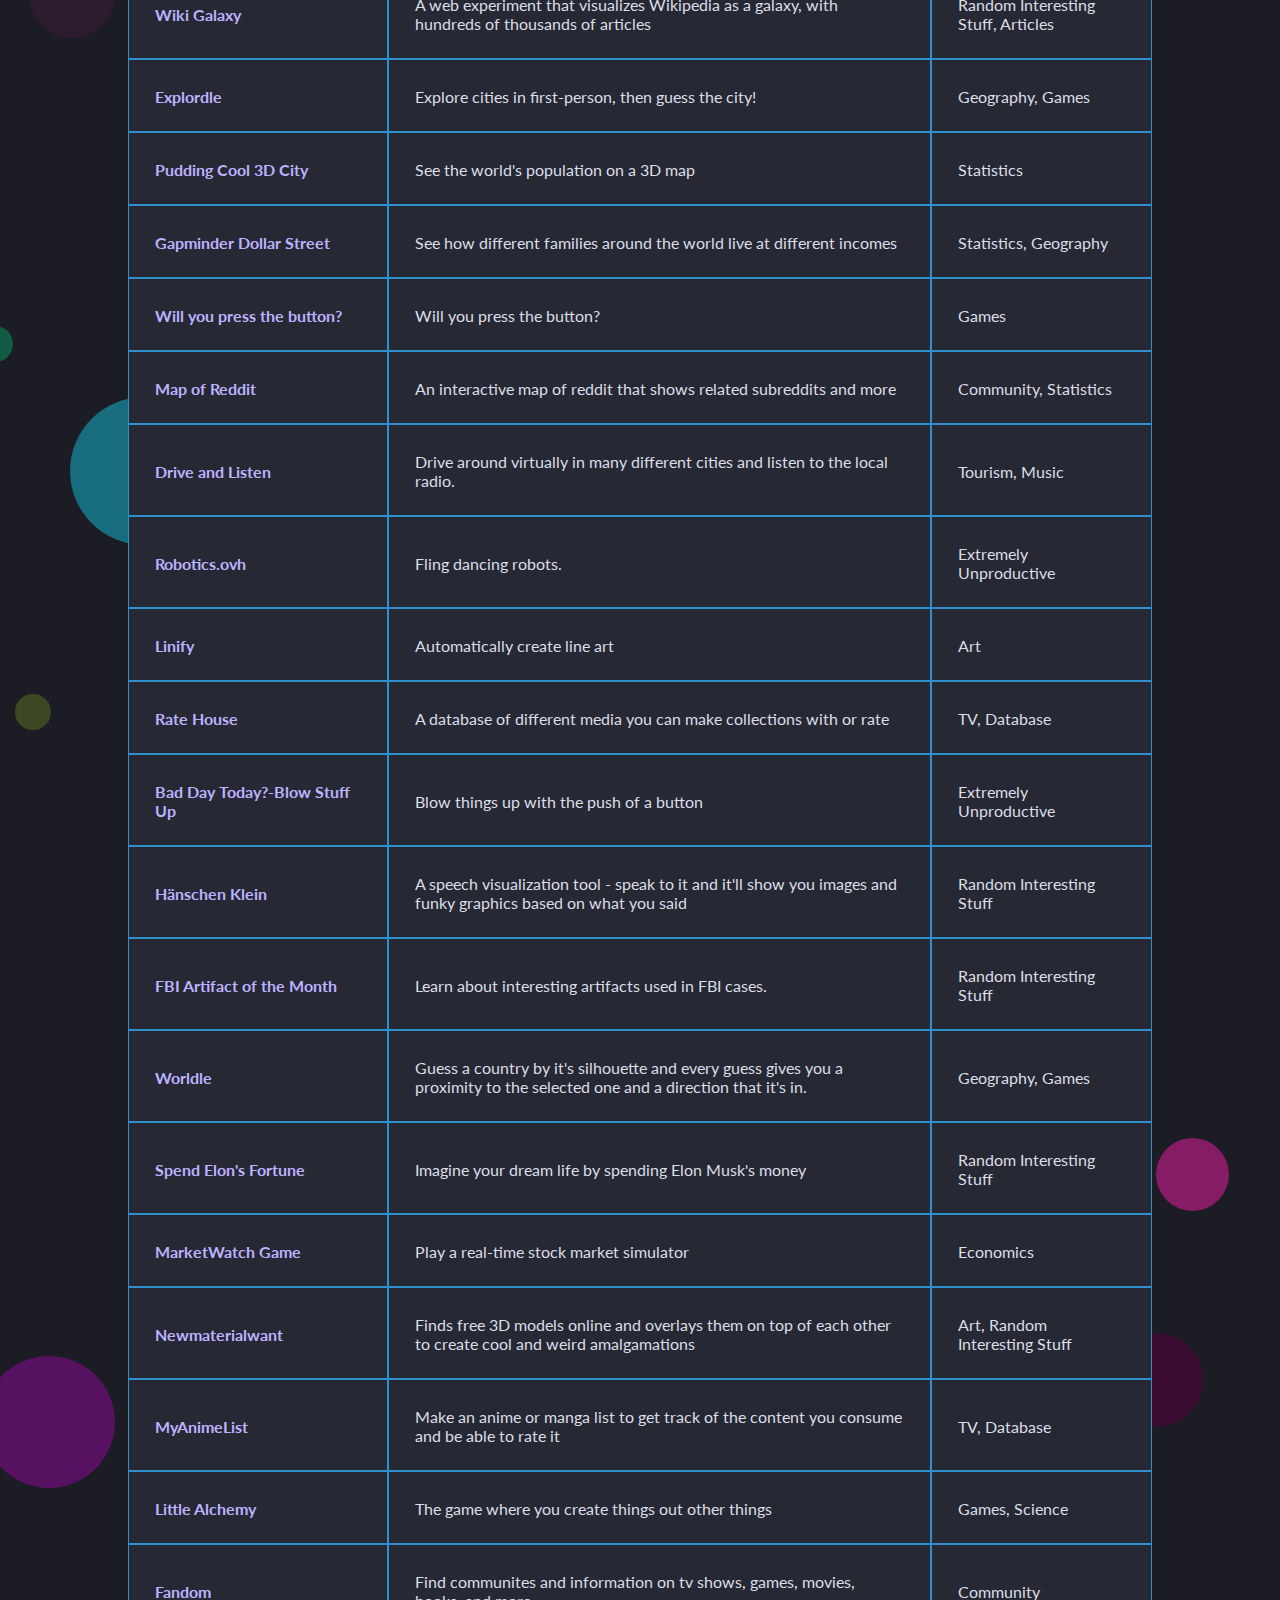
==== commit 2296bef2: "Merge branch 'master' of https://github.com/Heatch/boredbubble" ====
--- a/docs/index.html
+++ b/docs/index.html
@@ -7,6 +7,7 @@
 <meta name="viewport" content="width=device-width, initial-scale=1.0">
 <meta name="description" content="Hundreds of Websites to Cure Your Boredom">
 <meta name="keywords" content="im bored, discover websites, cool sites">
+<meta charset="UTF-8">
 
 <link rel="preconnect" href="https://fonts.googleapis.com">
 <link href='https://fonts.googleapis.com/css?family=Muli' rel='stylesheet'>
@@ -20,7 +21,15 @@
 <script async src="https://pagead2.googlesyndication.com/pagead/js/adsbygoogle.js?client=ca-pub-8364957607932215"
      crossorigin="anonymous"></script>
 
-<meta charset="UTF-8">
+<!-- Global site tag (gtag.js) - Google Analytics -->
+<script async src="https://www.googletagmanager.com/gtag/js?id=G-SD7ZX2QQV8"></script>
+<script>
+  window.dataLayer = window.dataLayer || [];
+  function gtag(){dataLayer.push(arguments);}
+  gtag('js', new Date());
+
+  gtag('config', 'G-SD7ZX2QQV8');
+</script>
 
 </head>
 <body>
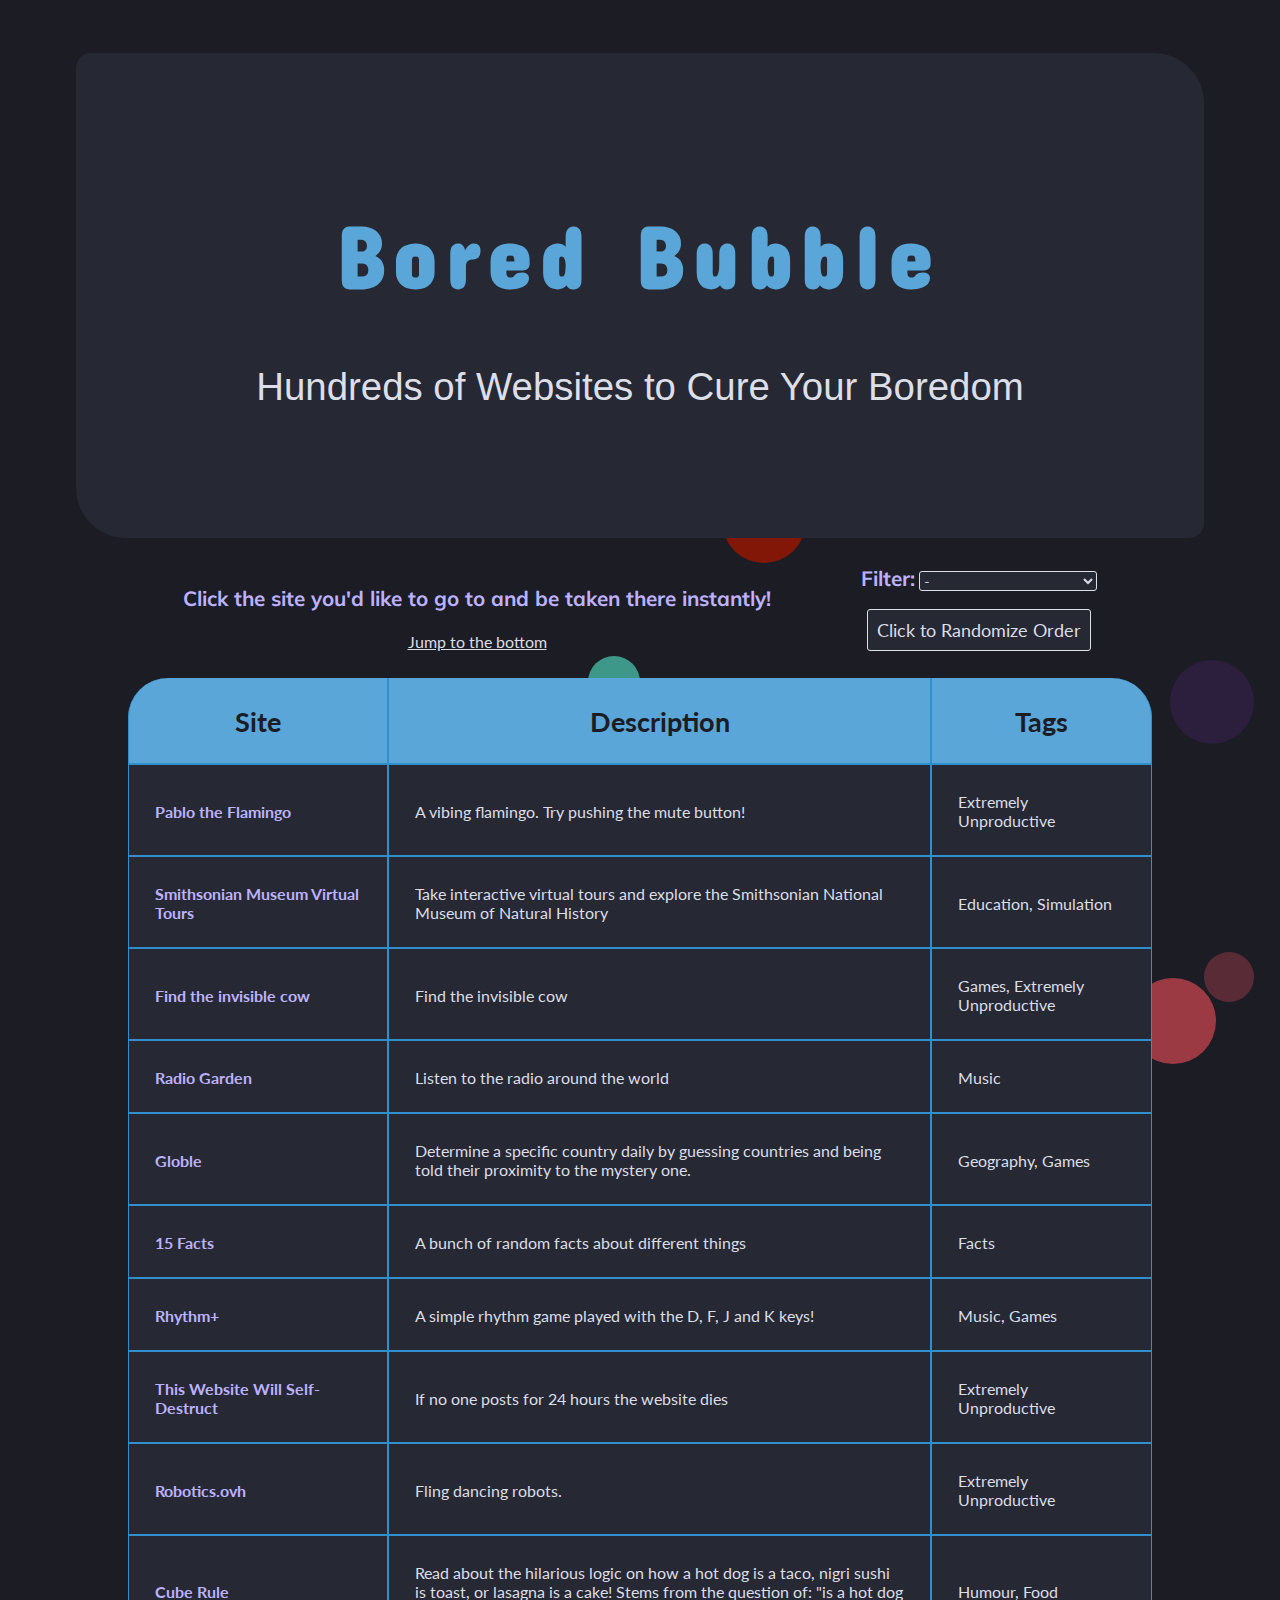
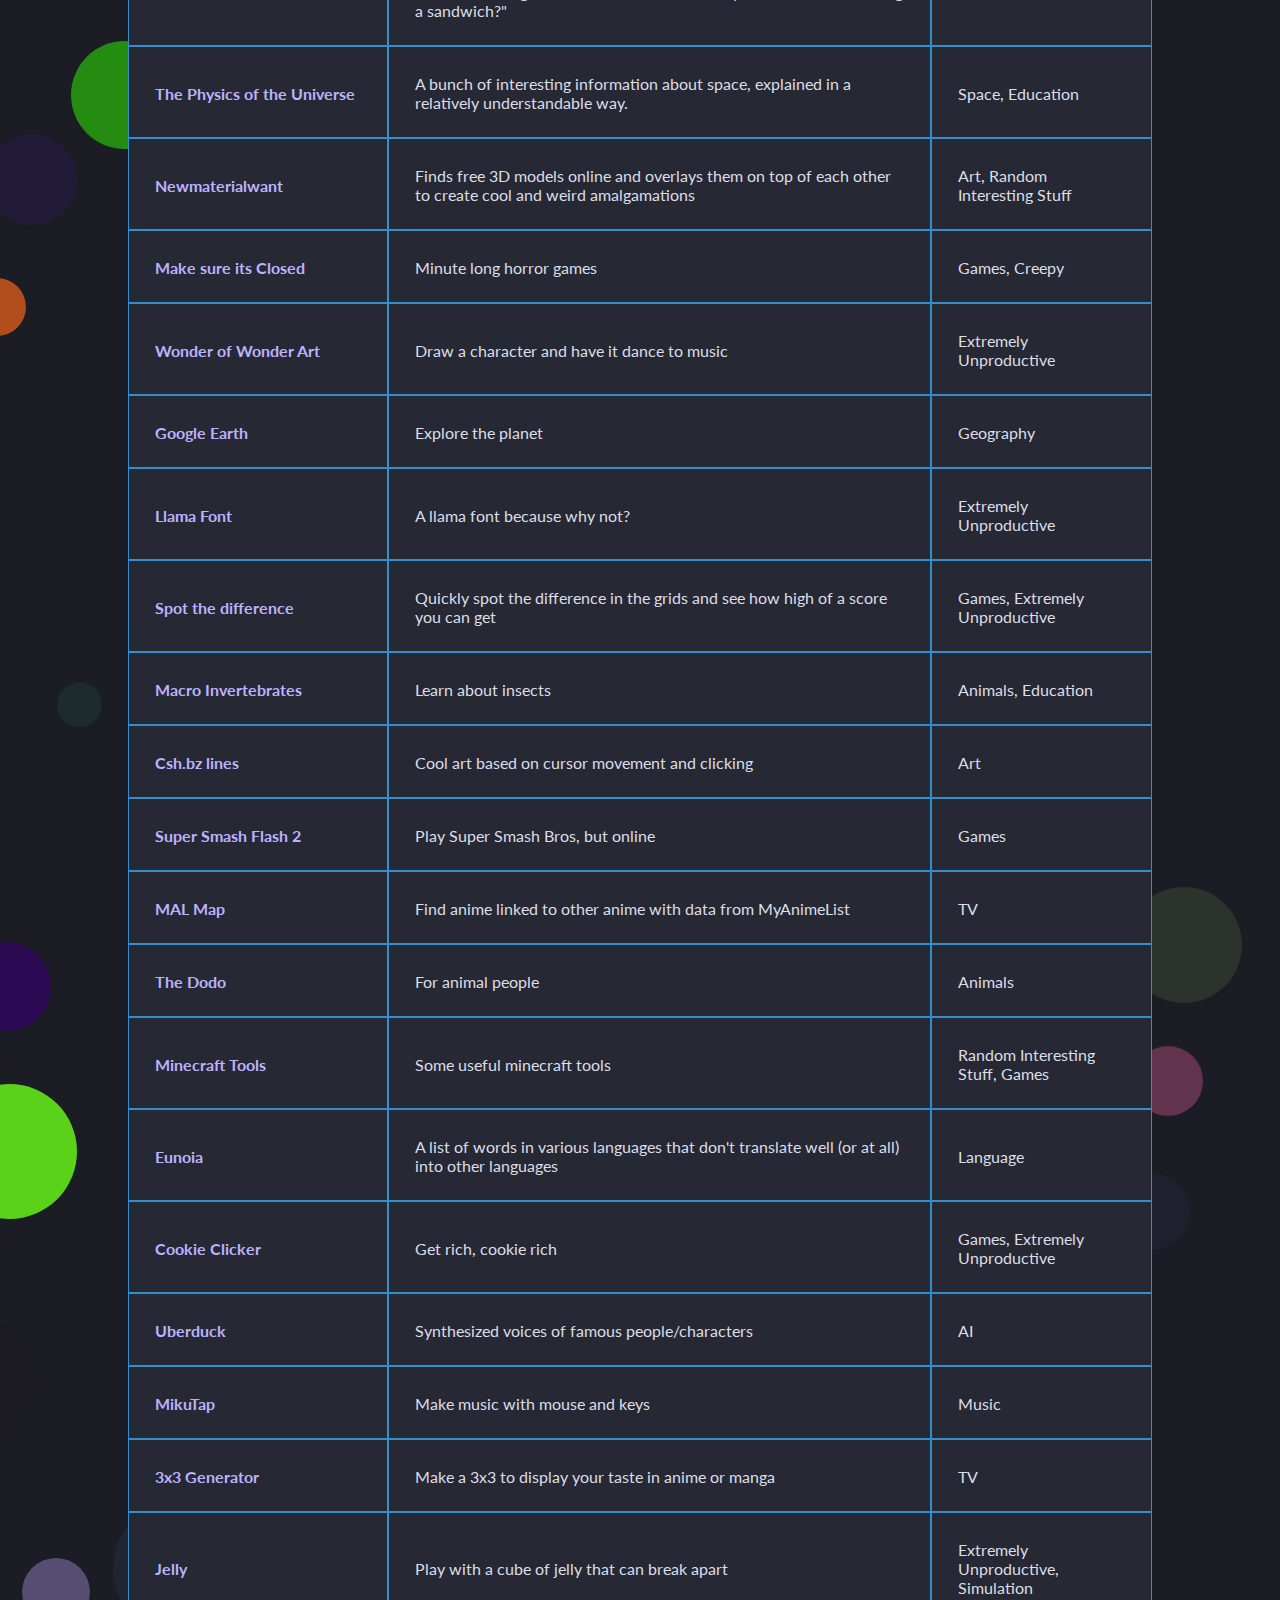
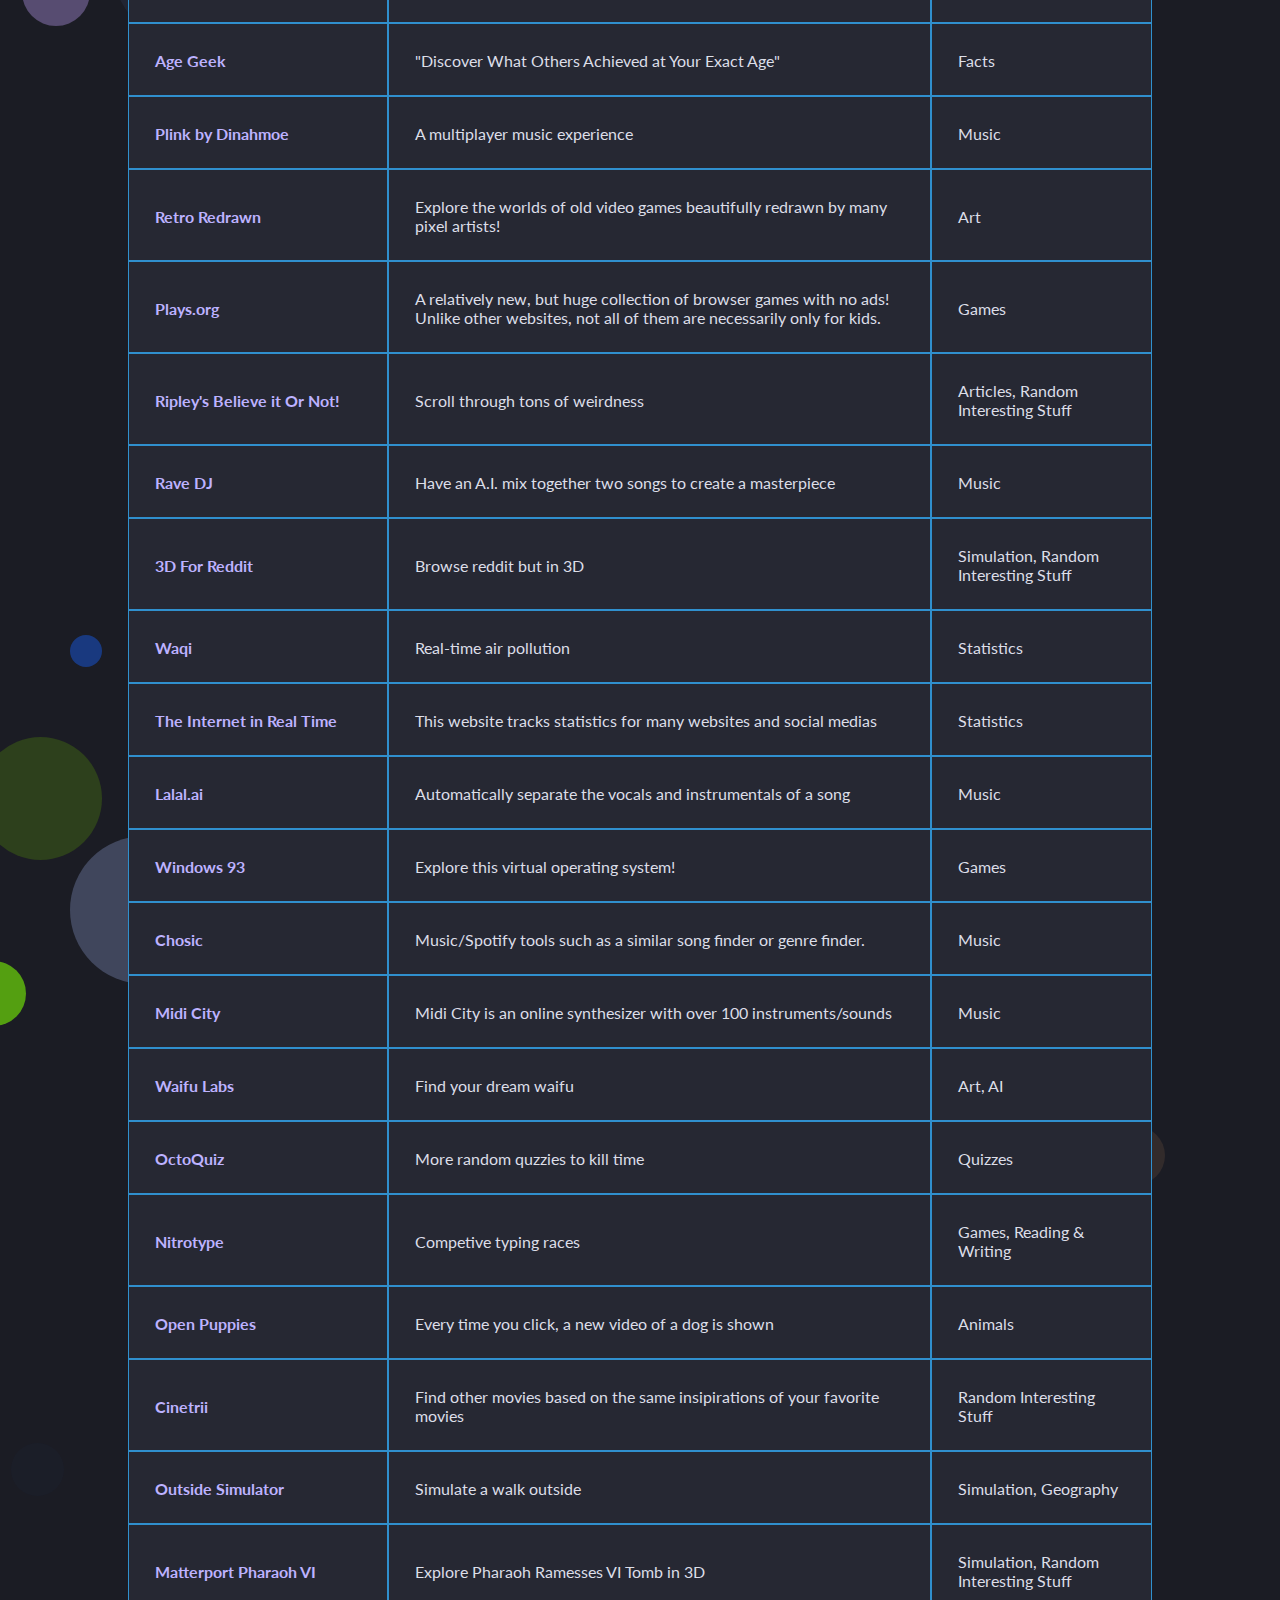
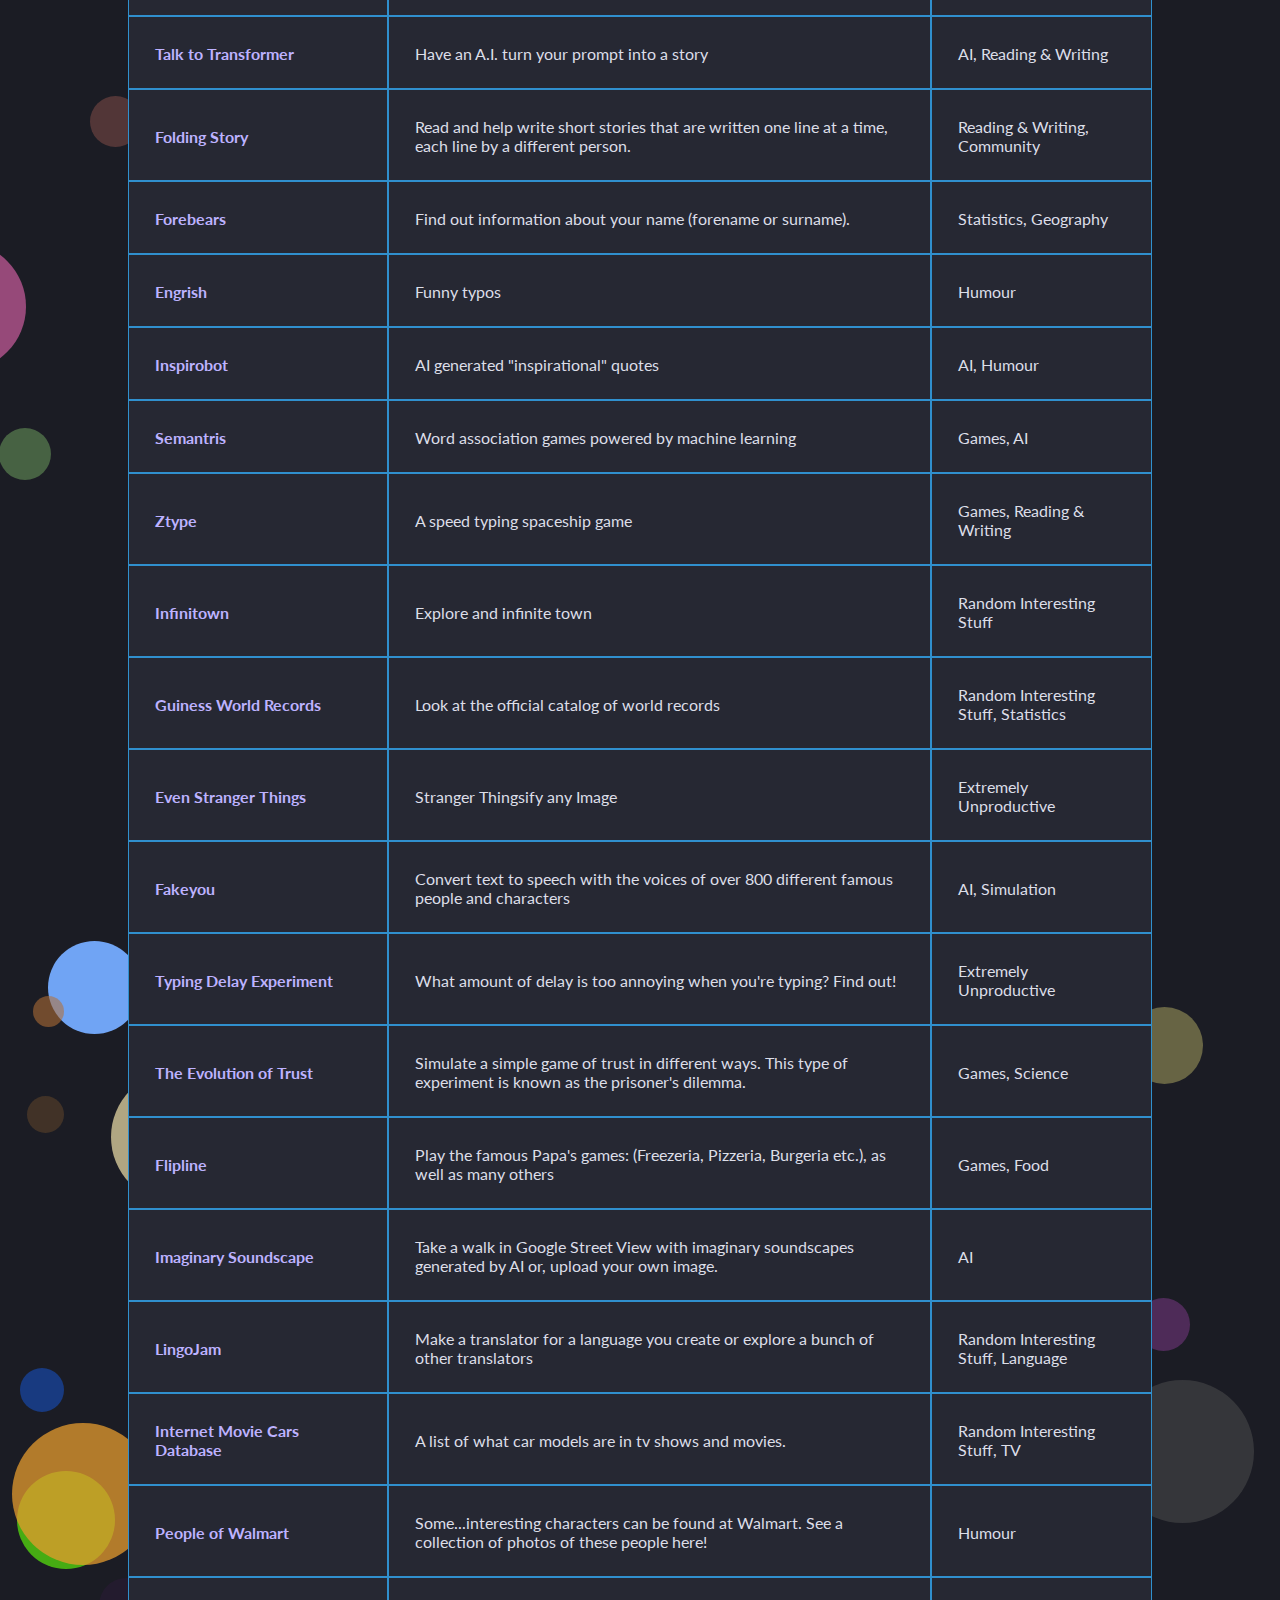
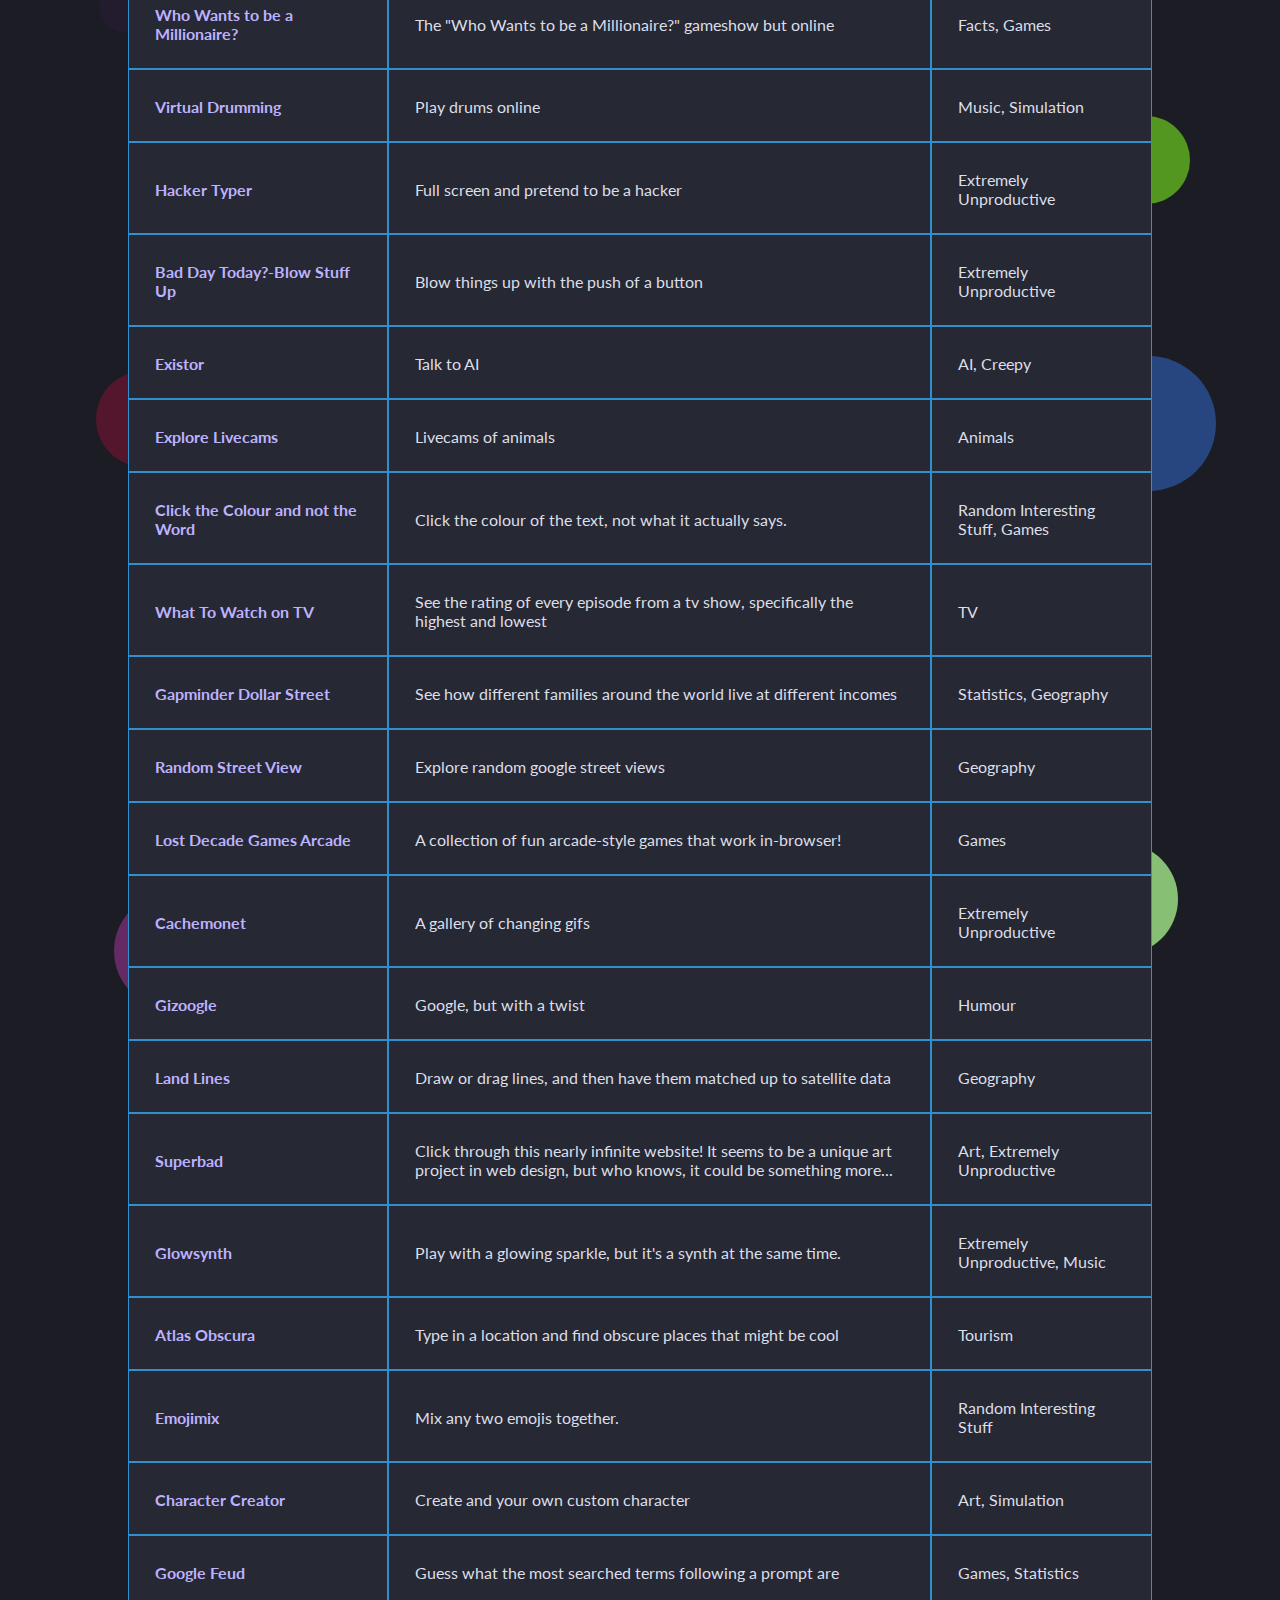
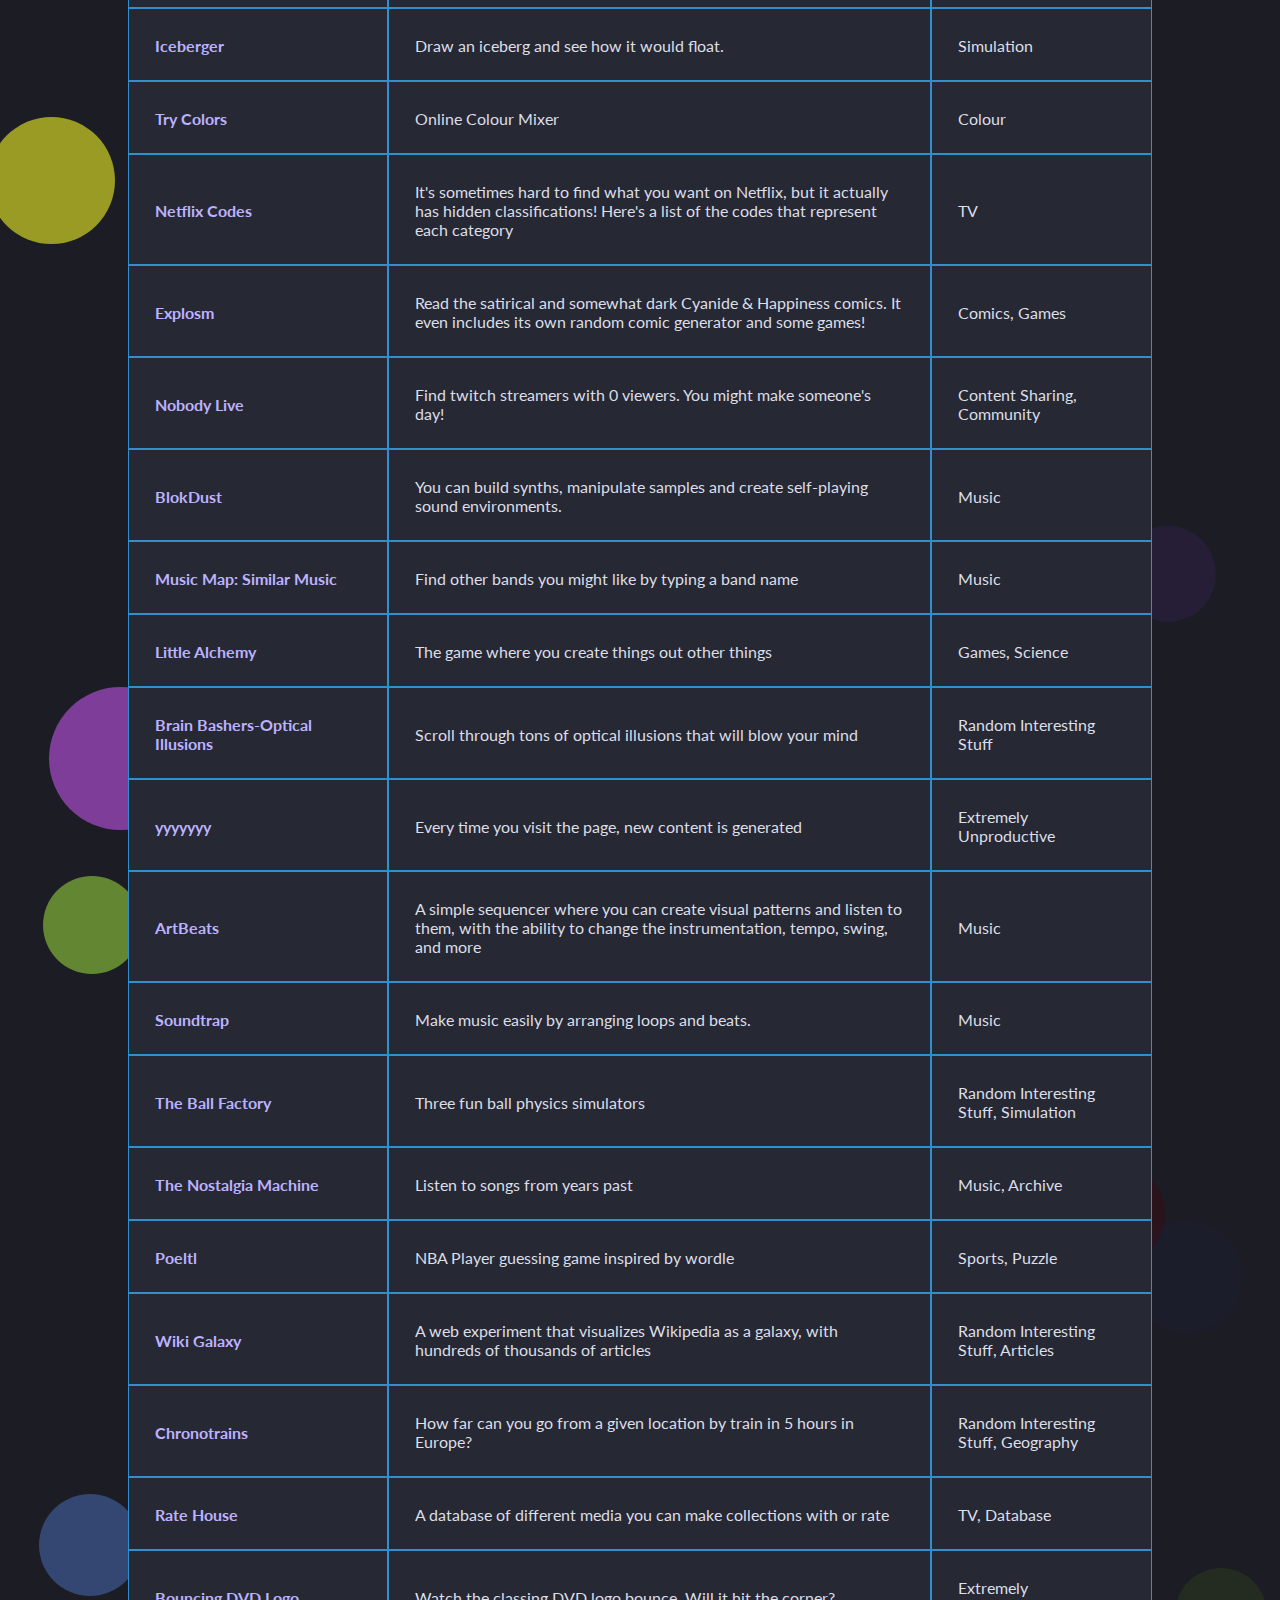
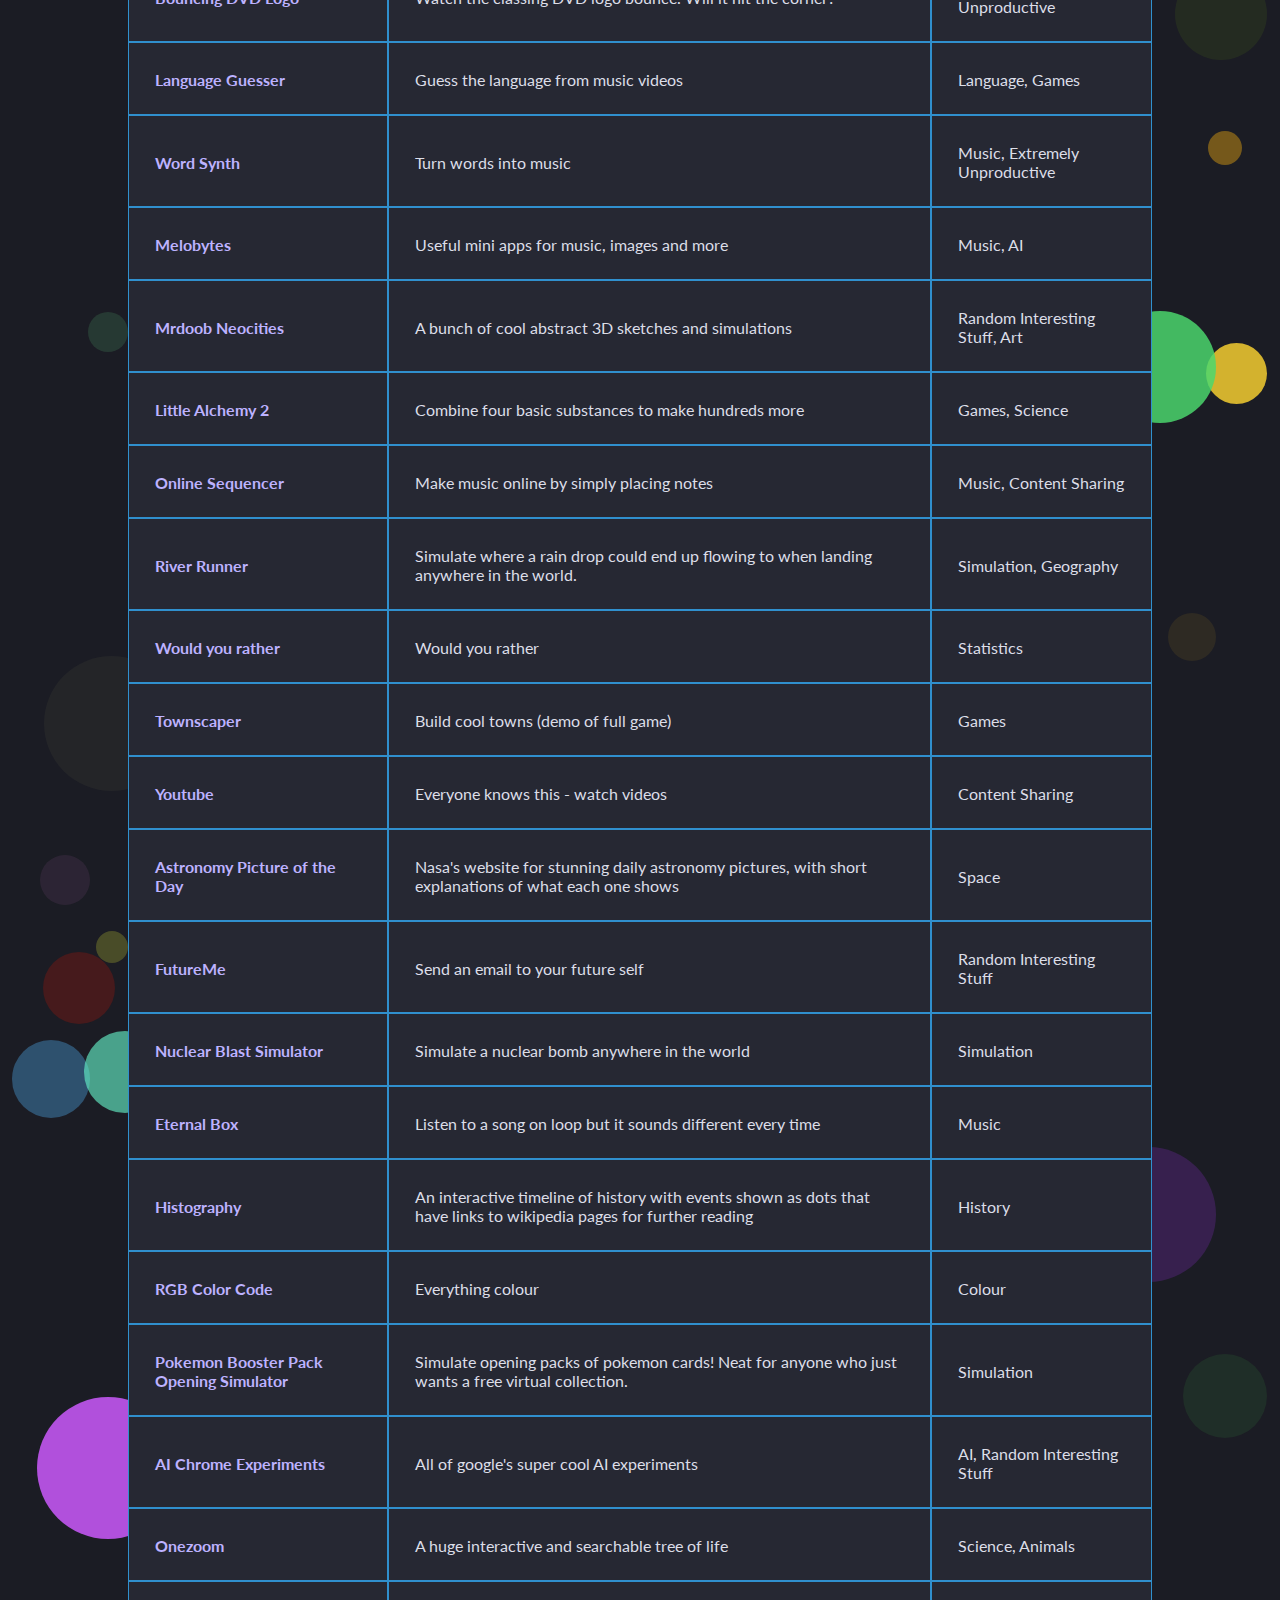
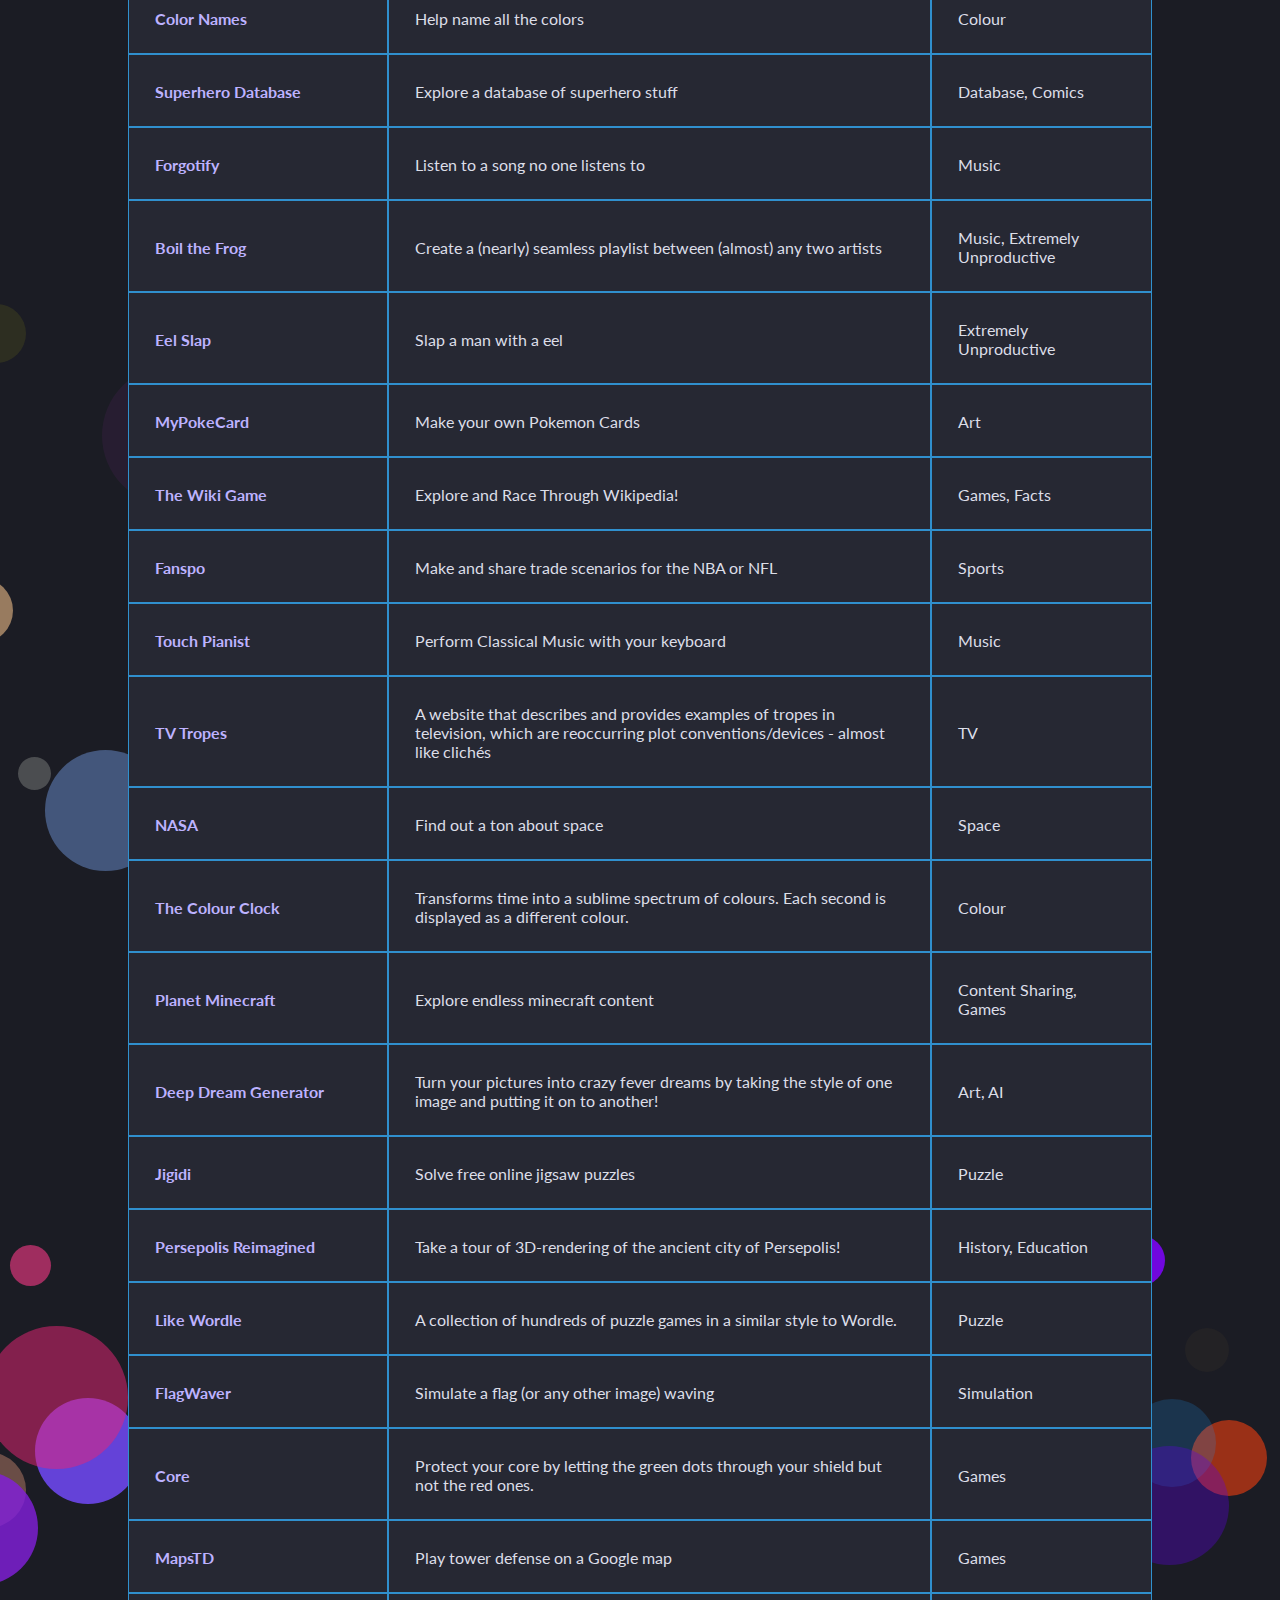
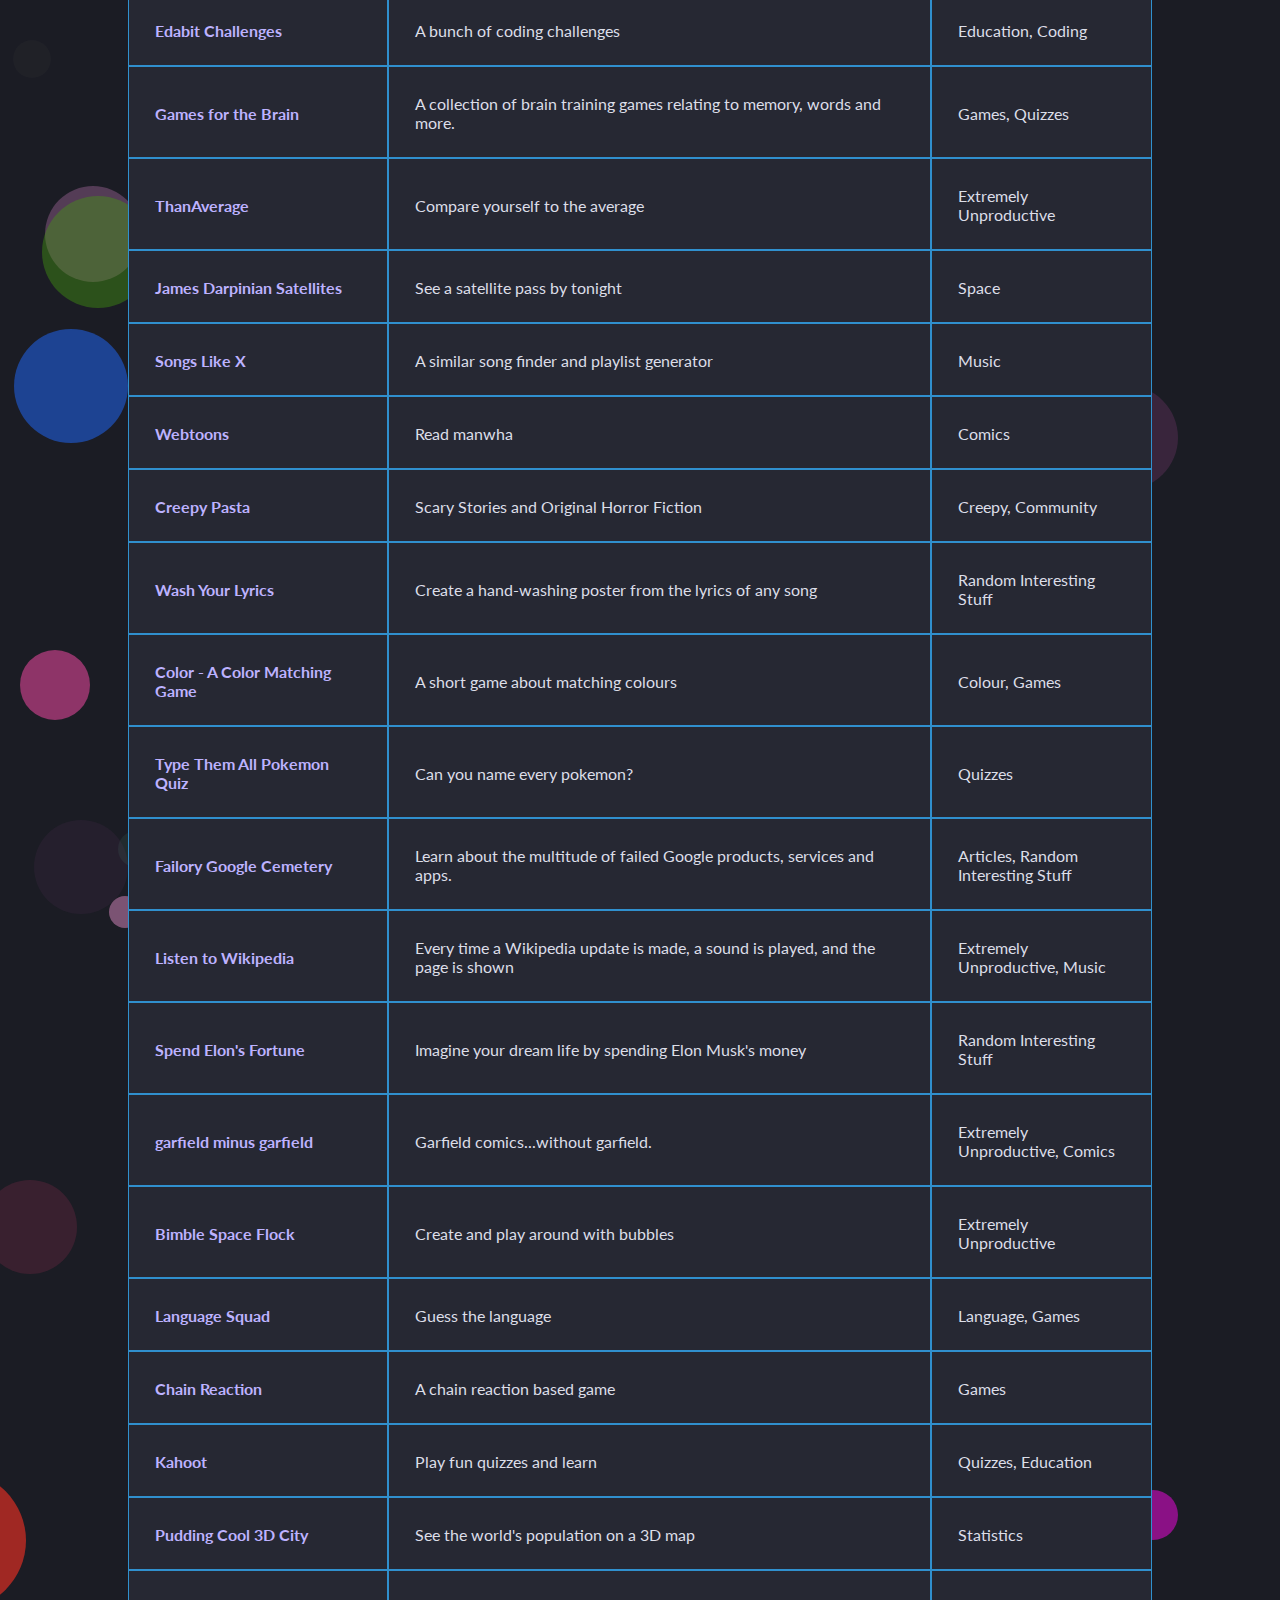
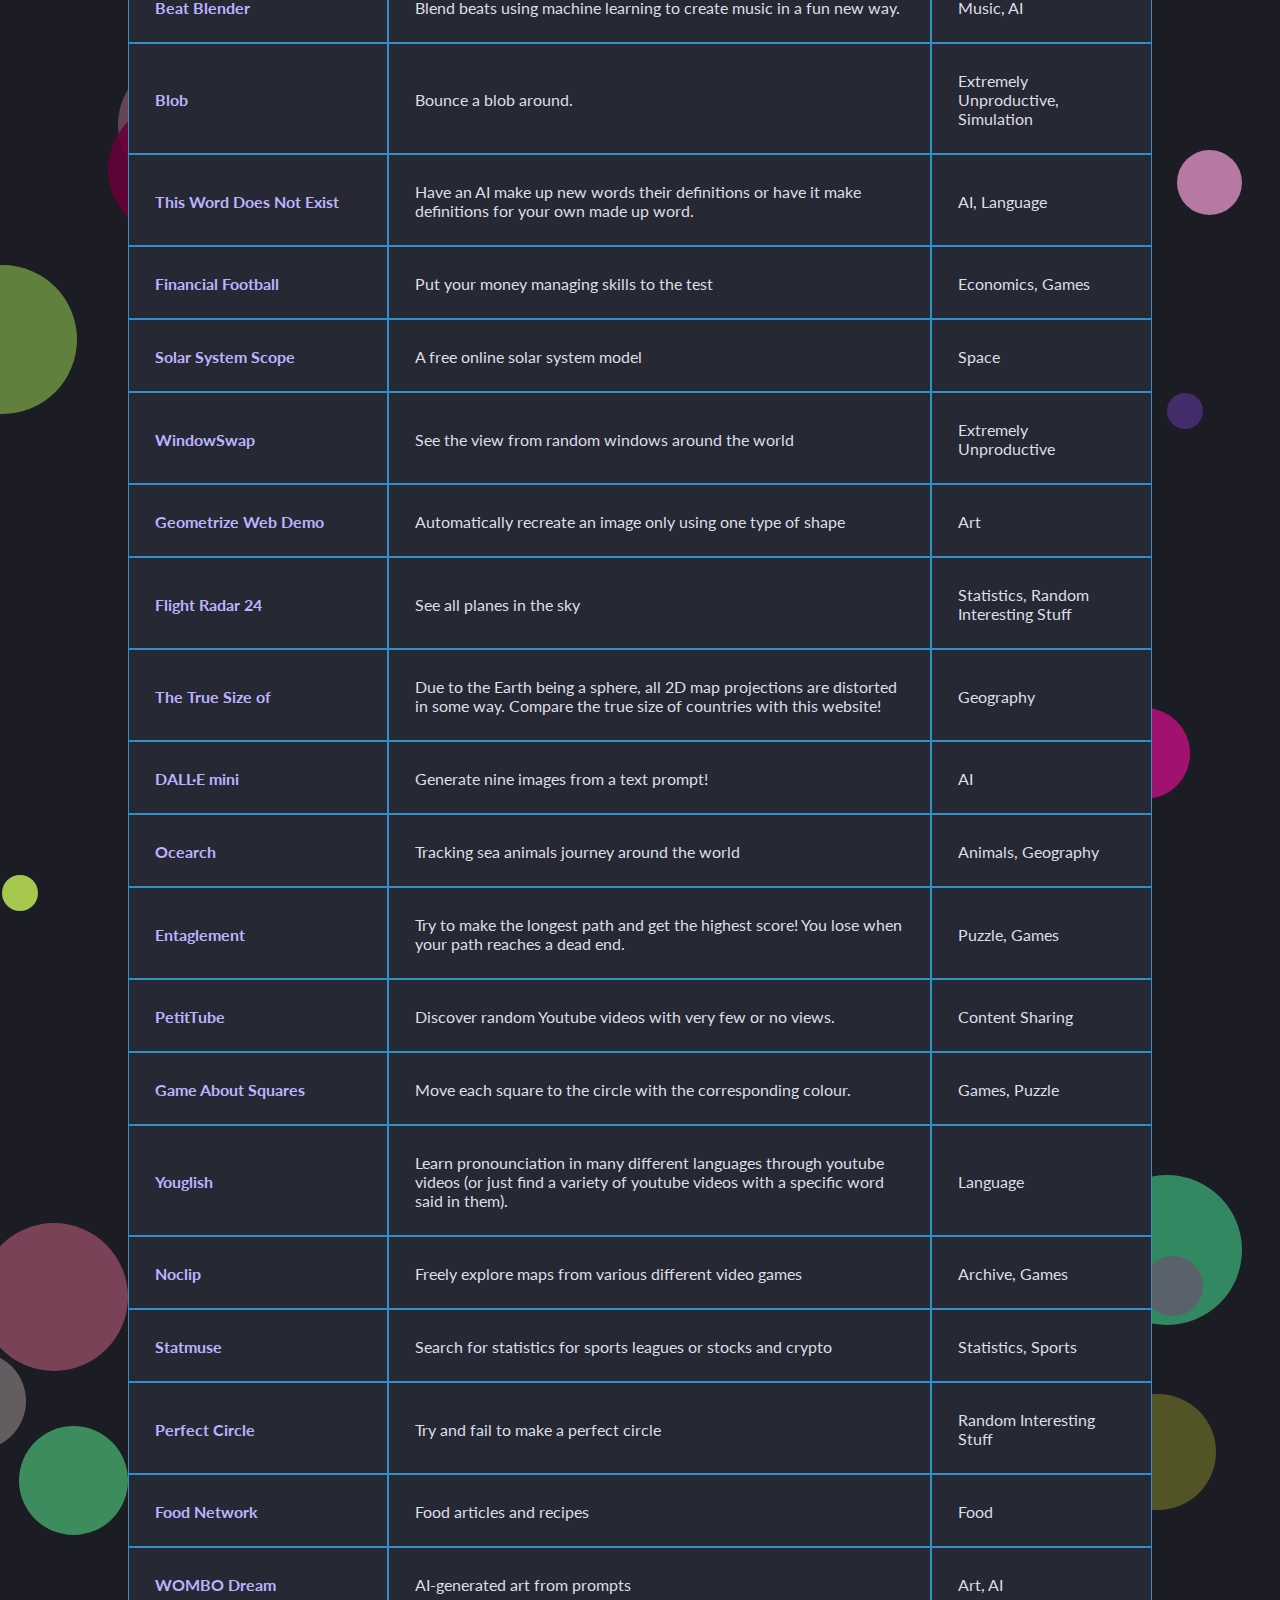
==== commit 7ca5d570: "test" ====
--- a/docs/index.html
+++ b/docs/index.html
@@ -3,6 +3,25 @@
 
 <head>
 <title>Bored Bubble</title>
+
+
+
+
+
+
+
+
+
+
+
+
+
+
+
+
+
+
+
 
 <meta name="viewport" content="width=device-width, initial-scale=1.0">
 <meta name="description" content="Hundreds of Websites to Cure Your Boredom">
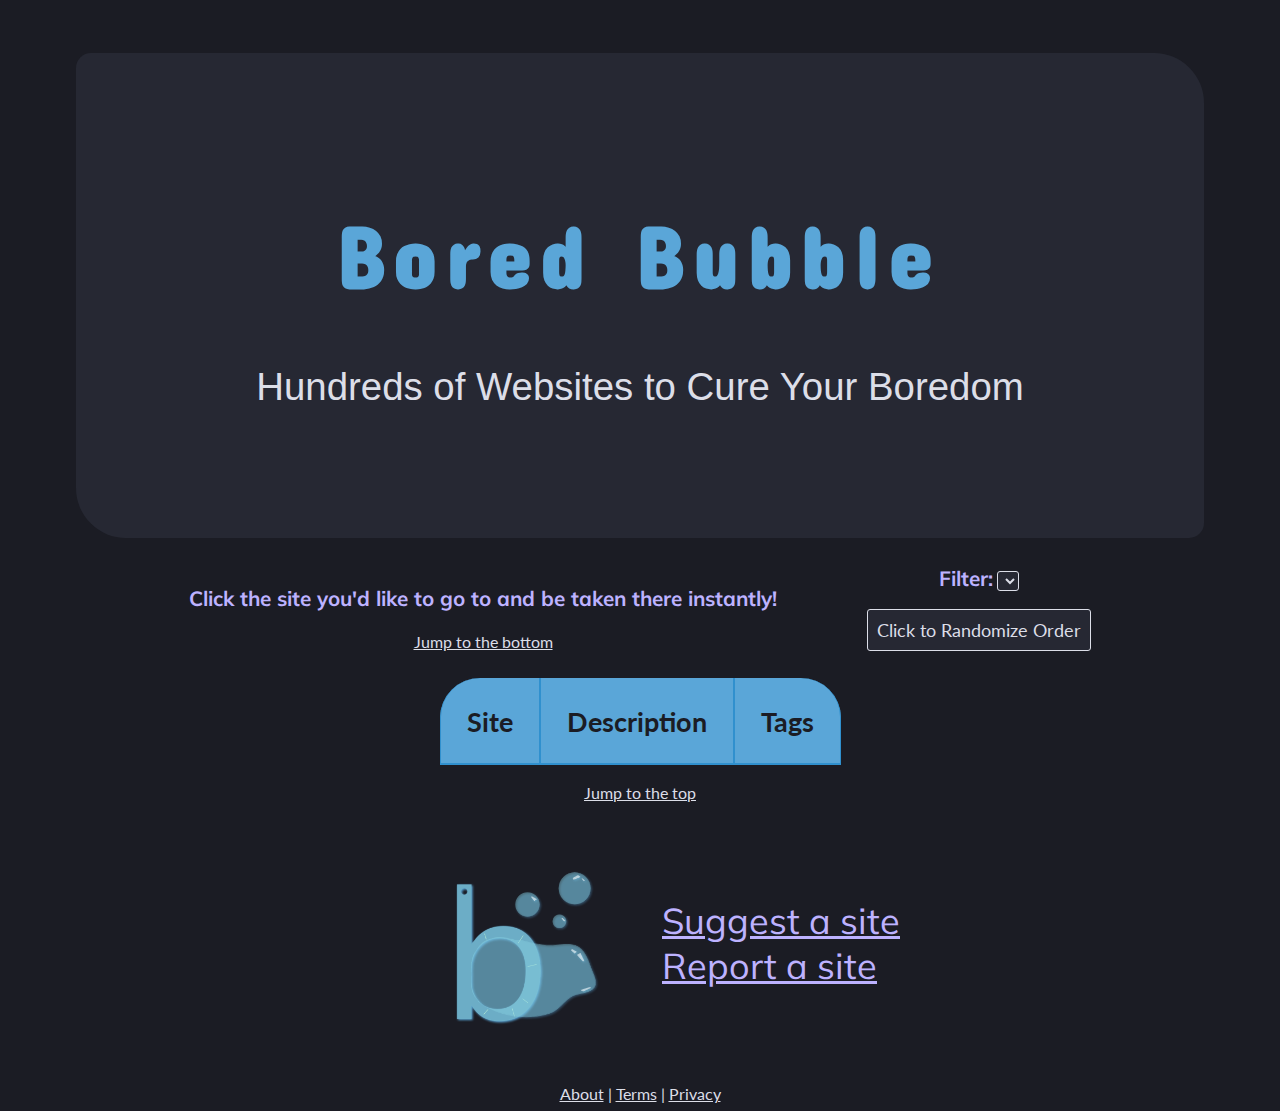
==== commit cd4bb253: "test2" ====
--- a/docs/index.html
+++ b/docs/index.html
@@ -3,25 +3,6 @@
 
 <head>
 <title>Bored Bubble</title>
-
-
-
-
-
-
-
-
-
-
-
-
-
-
-
-
-
-
-
 
 <meta name="viewport" content="width=device-width, initial-scale=1.0">
 <meta name="description" content="Hundreds of Websites to Cure Your Boredom">
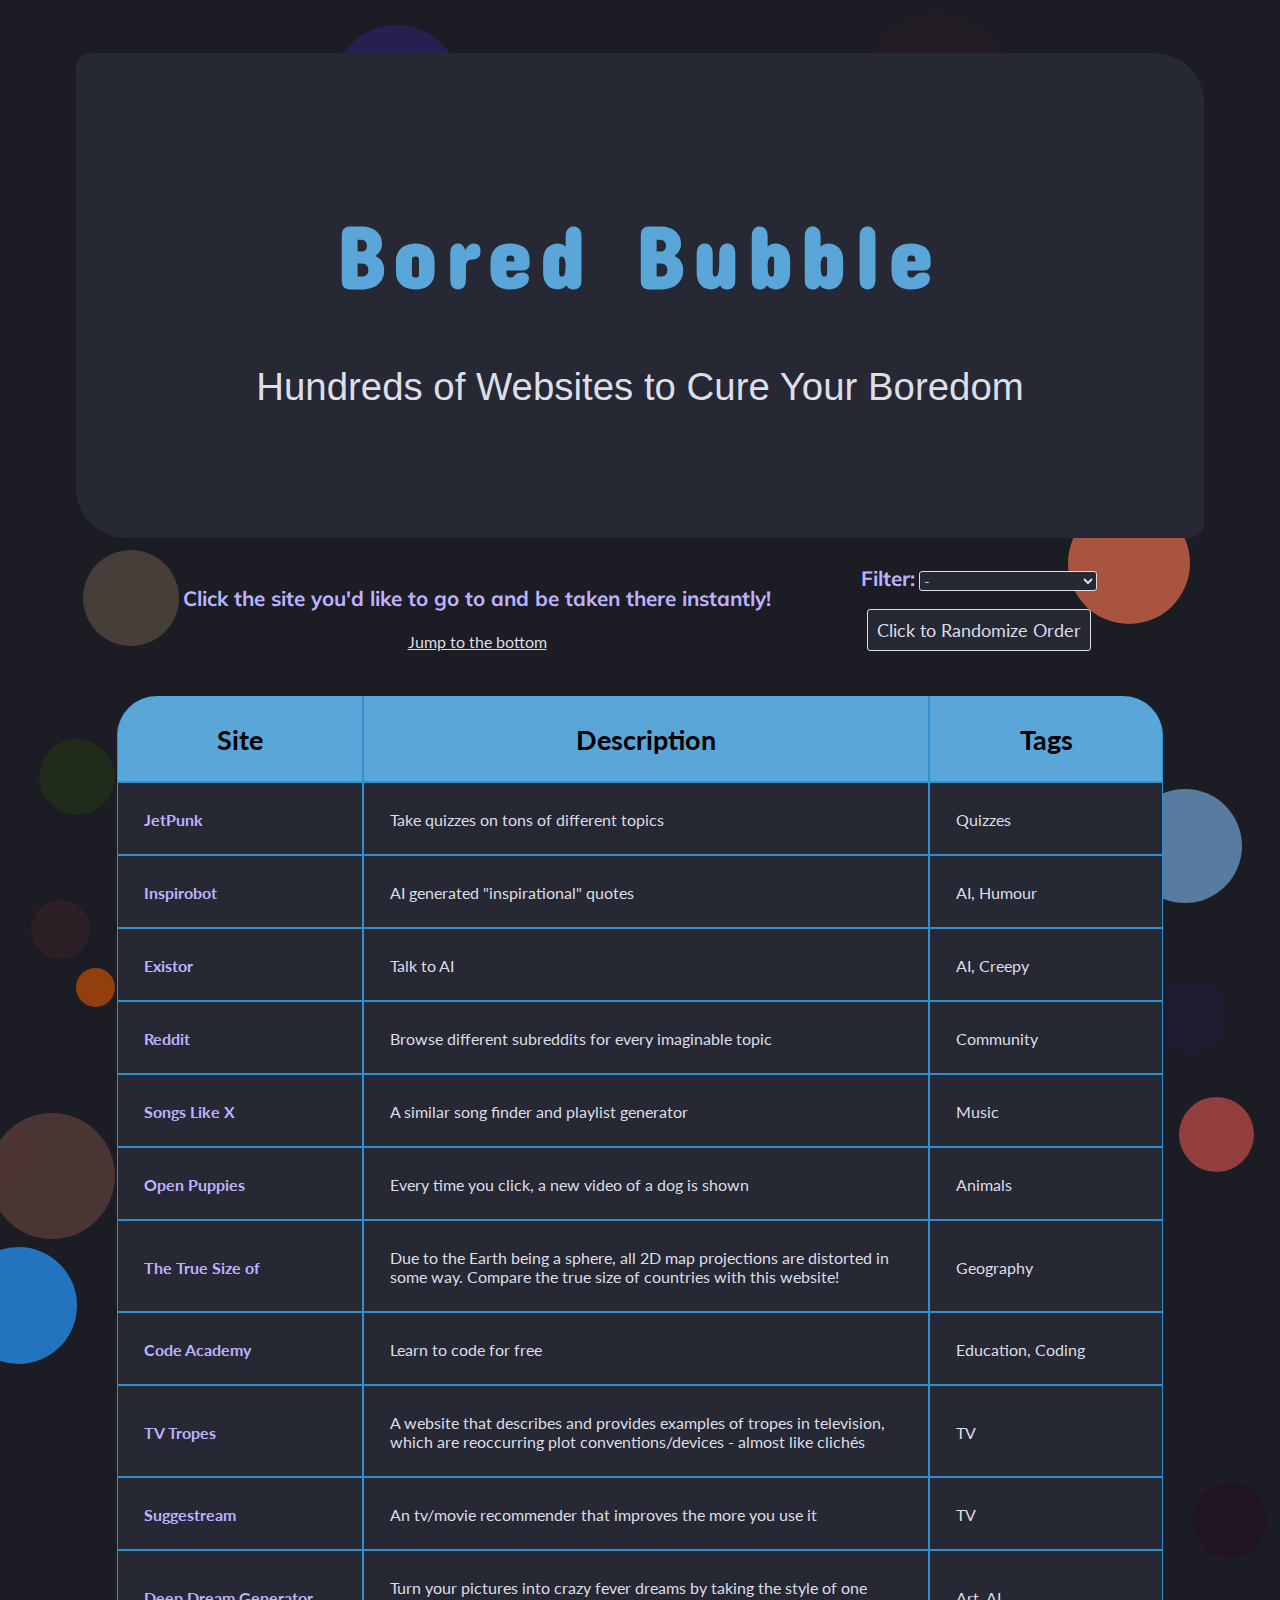
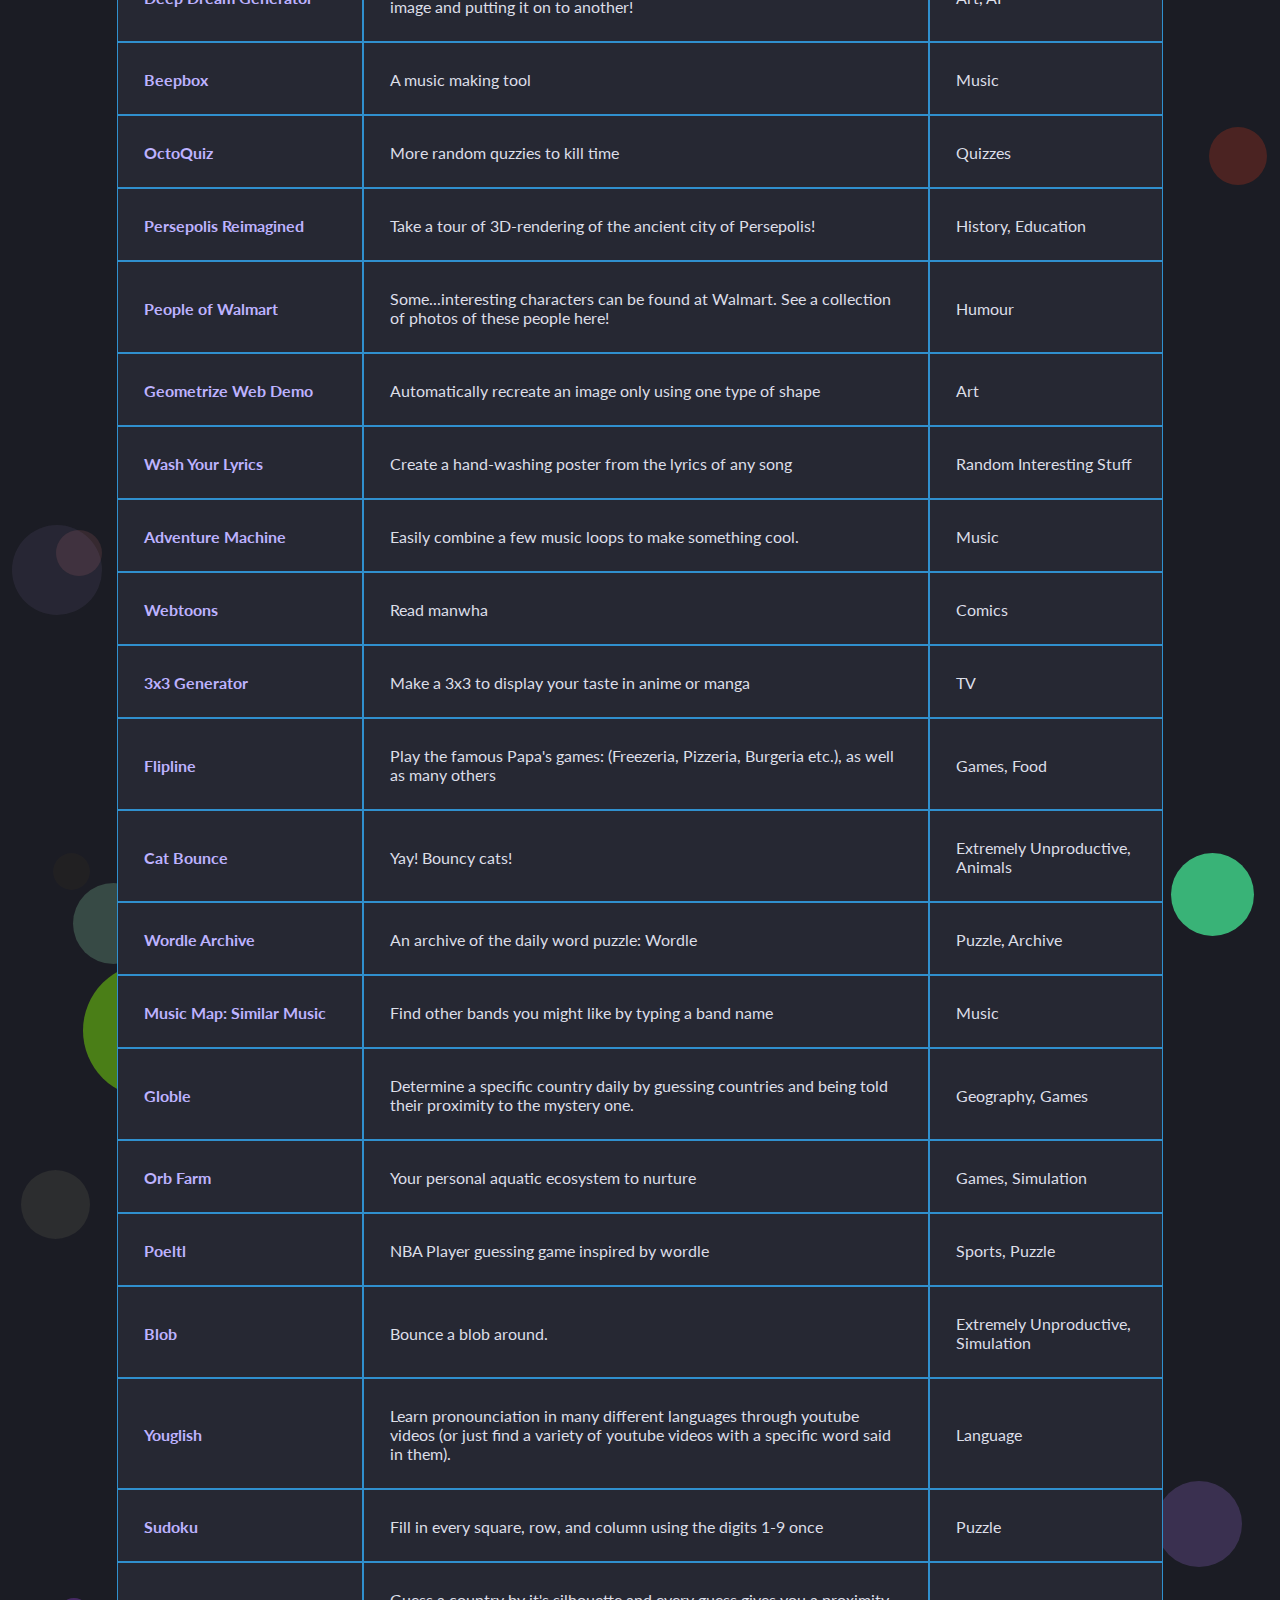
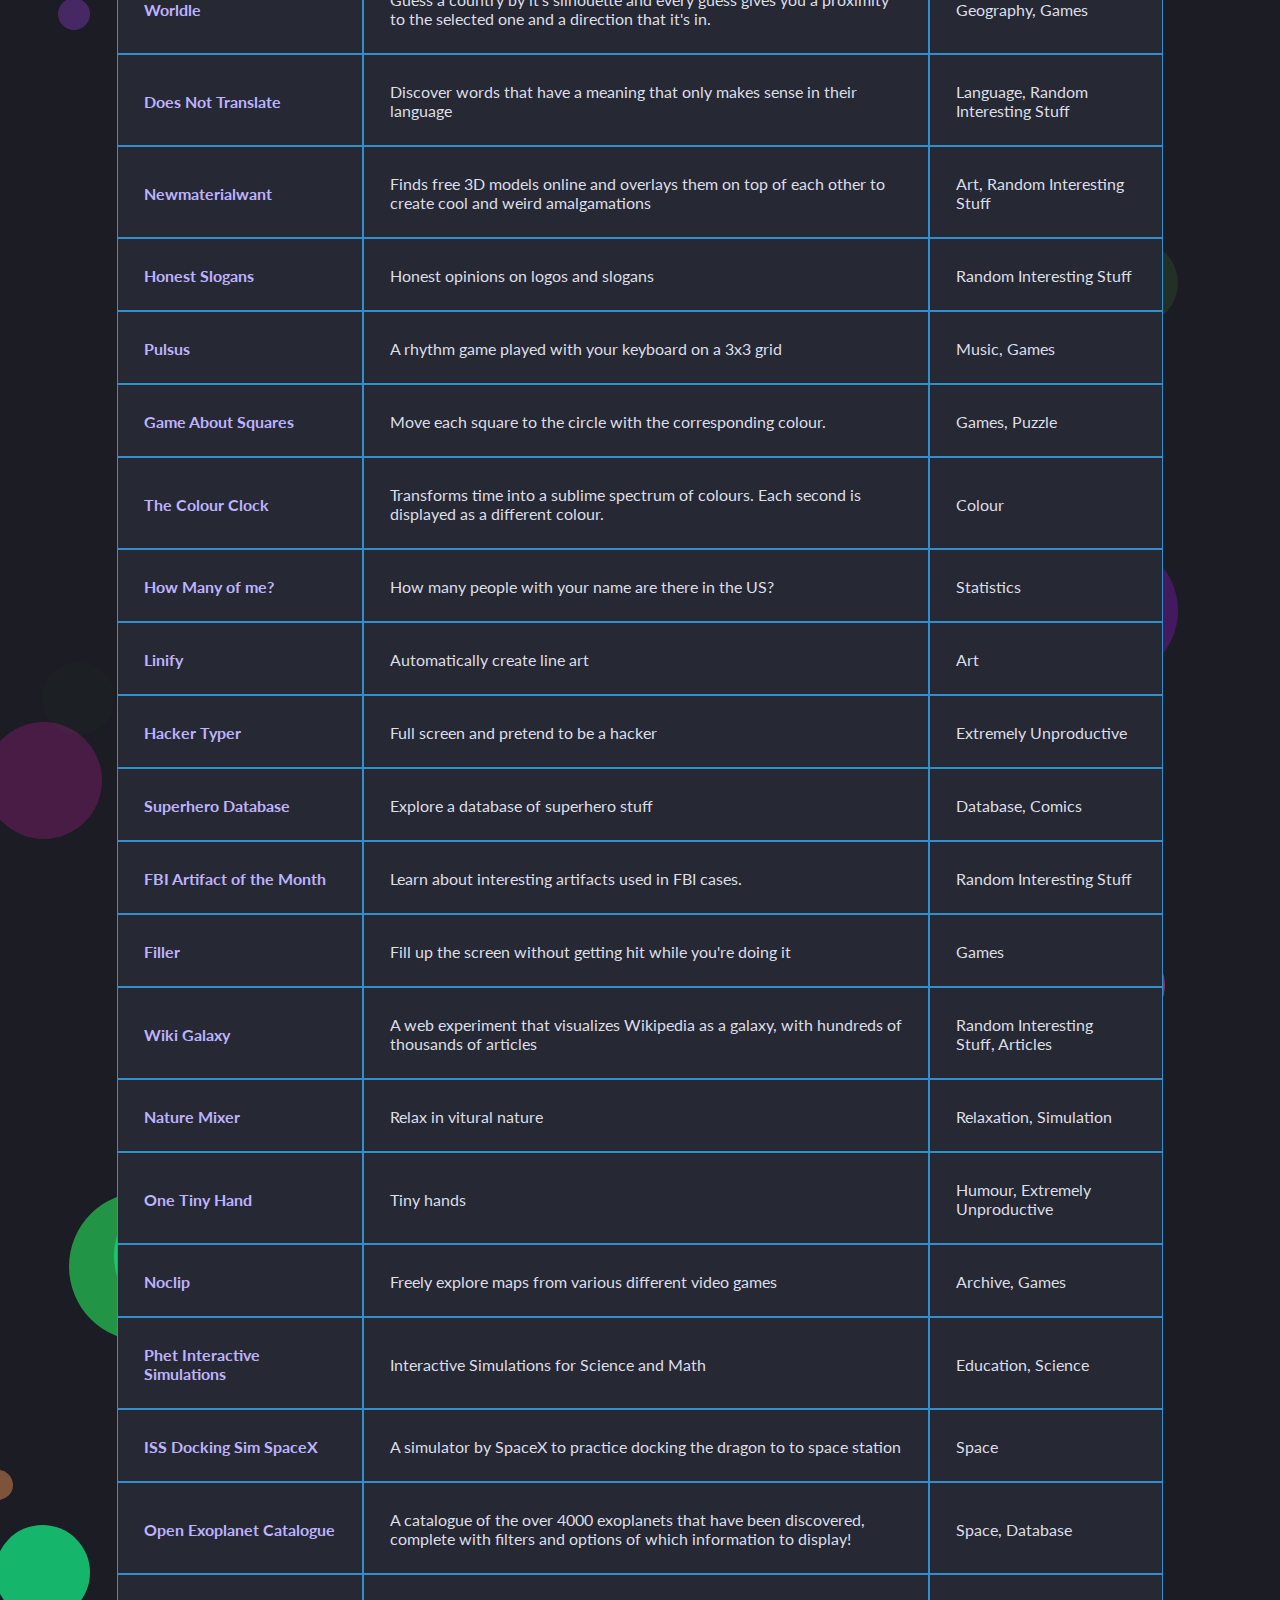
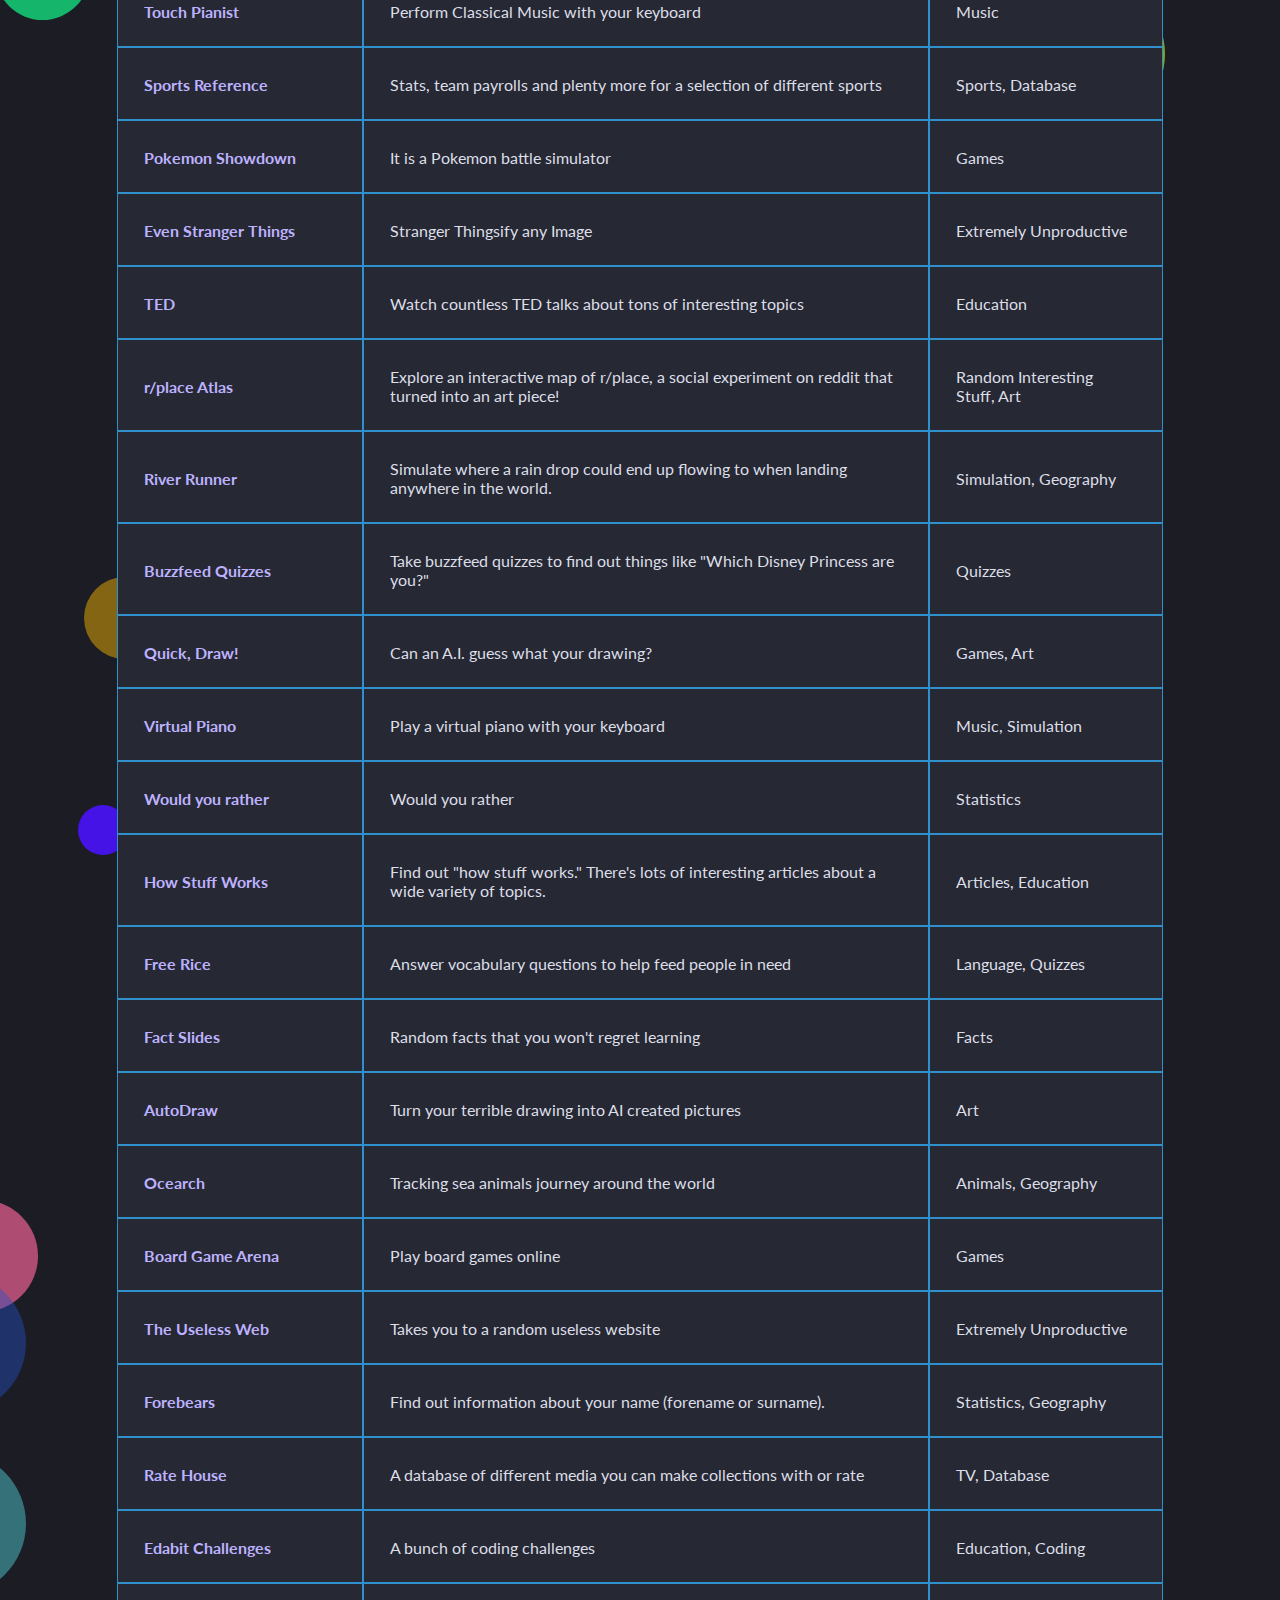
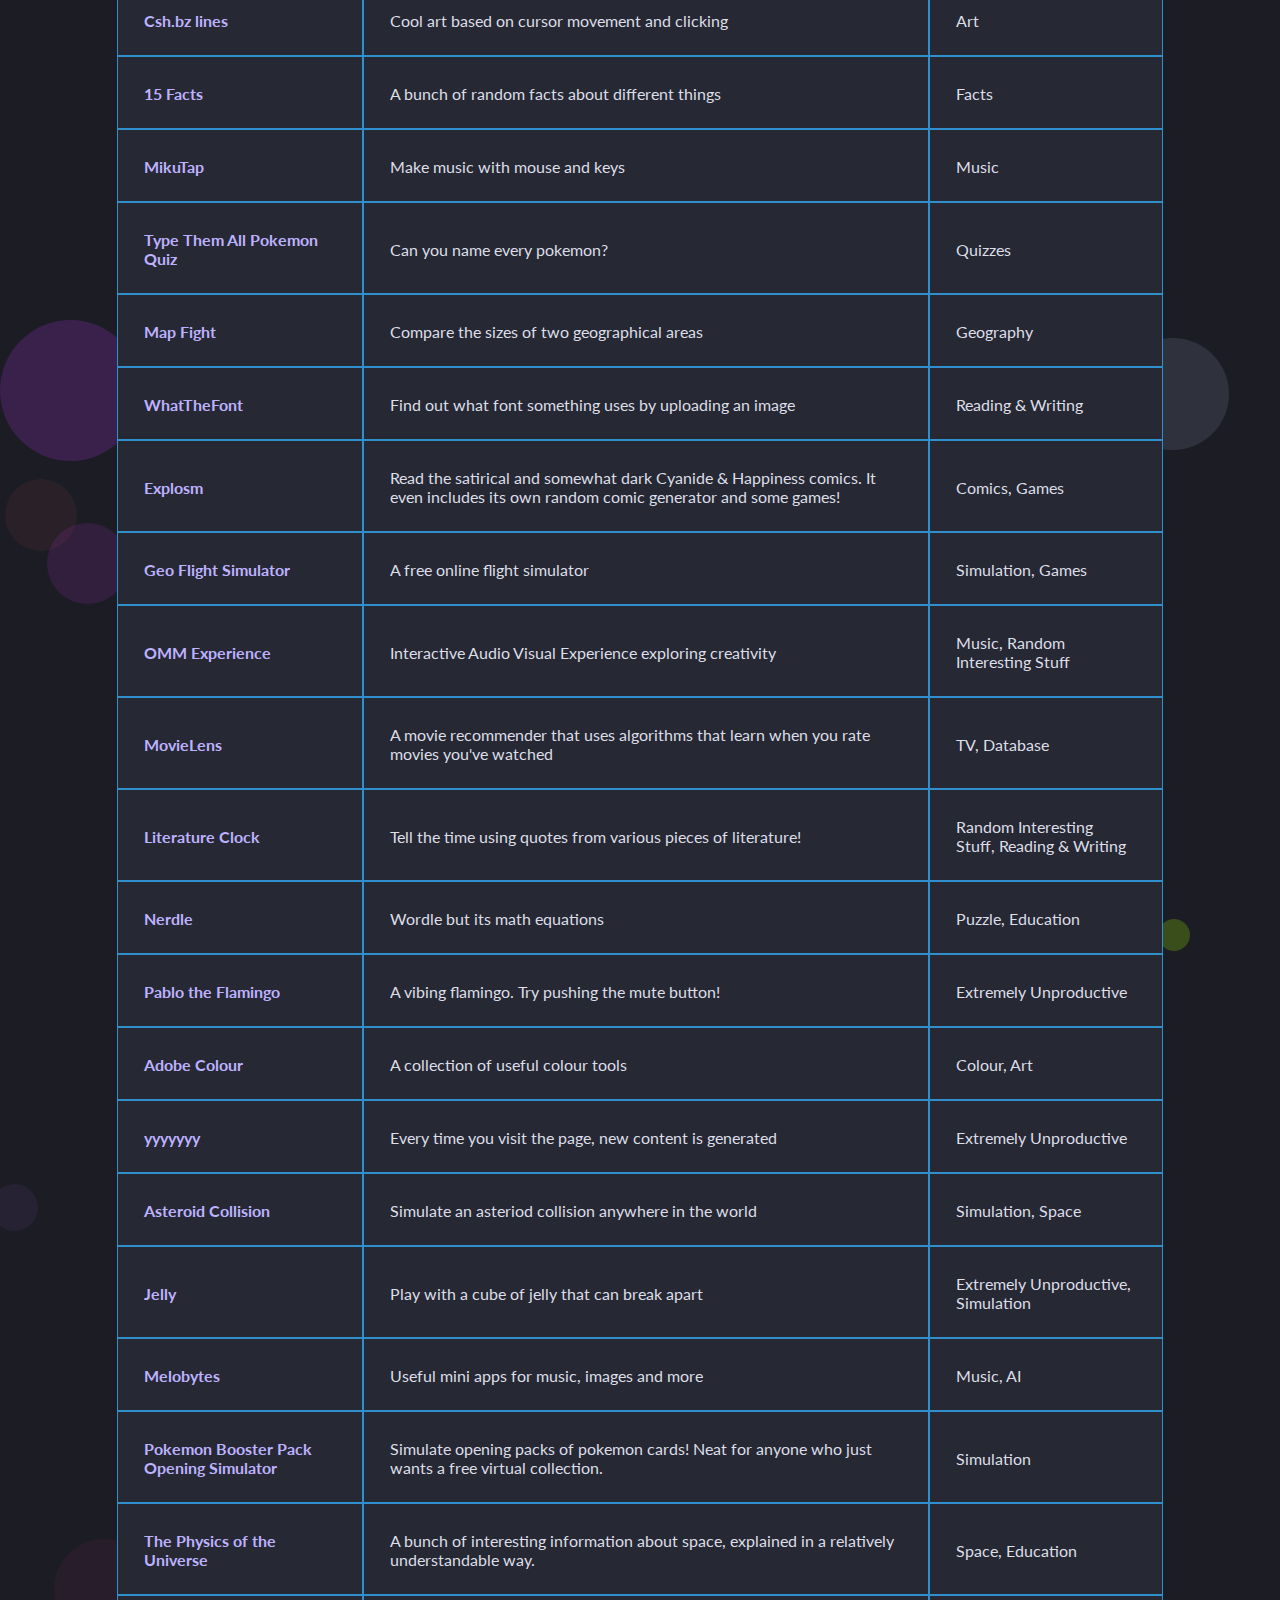
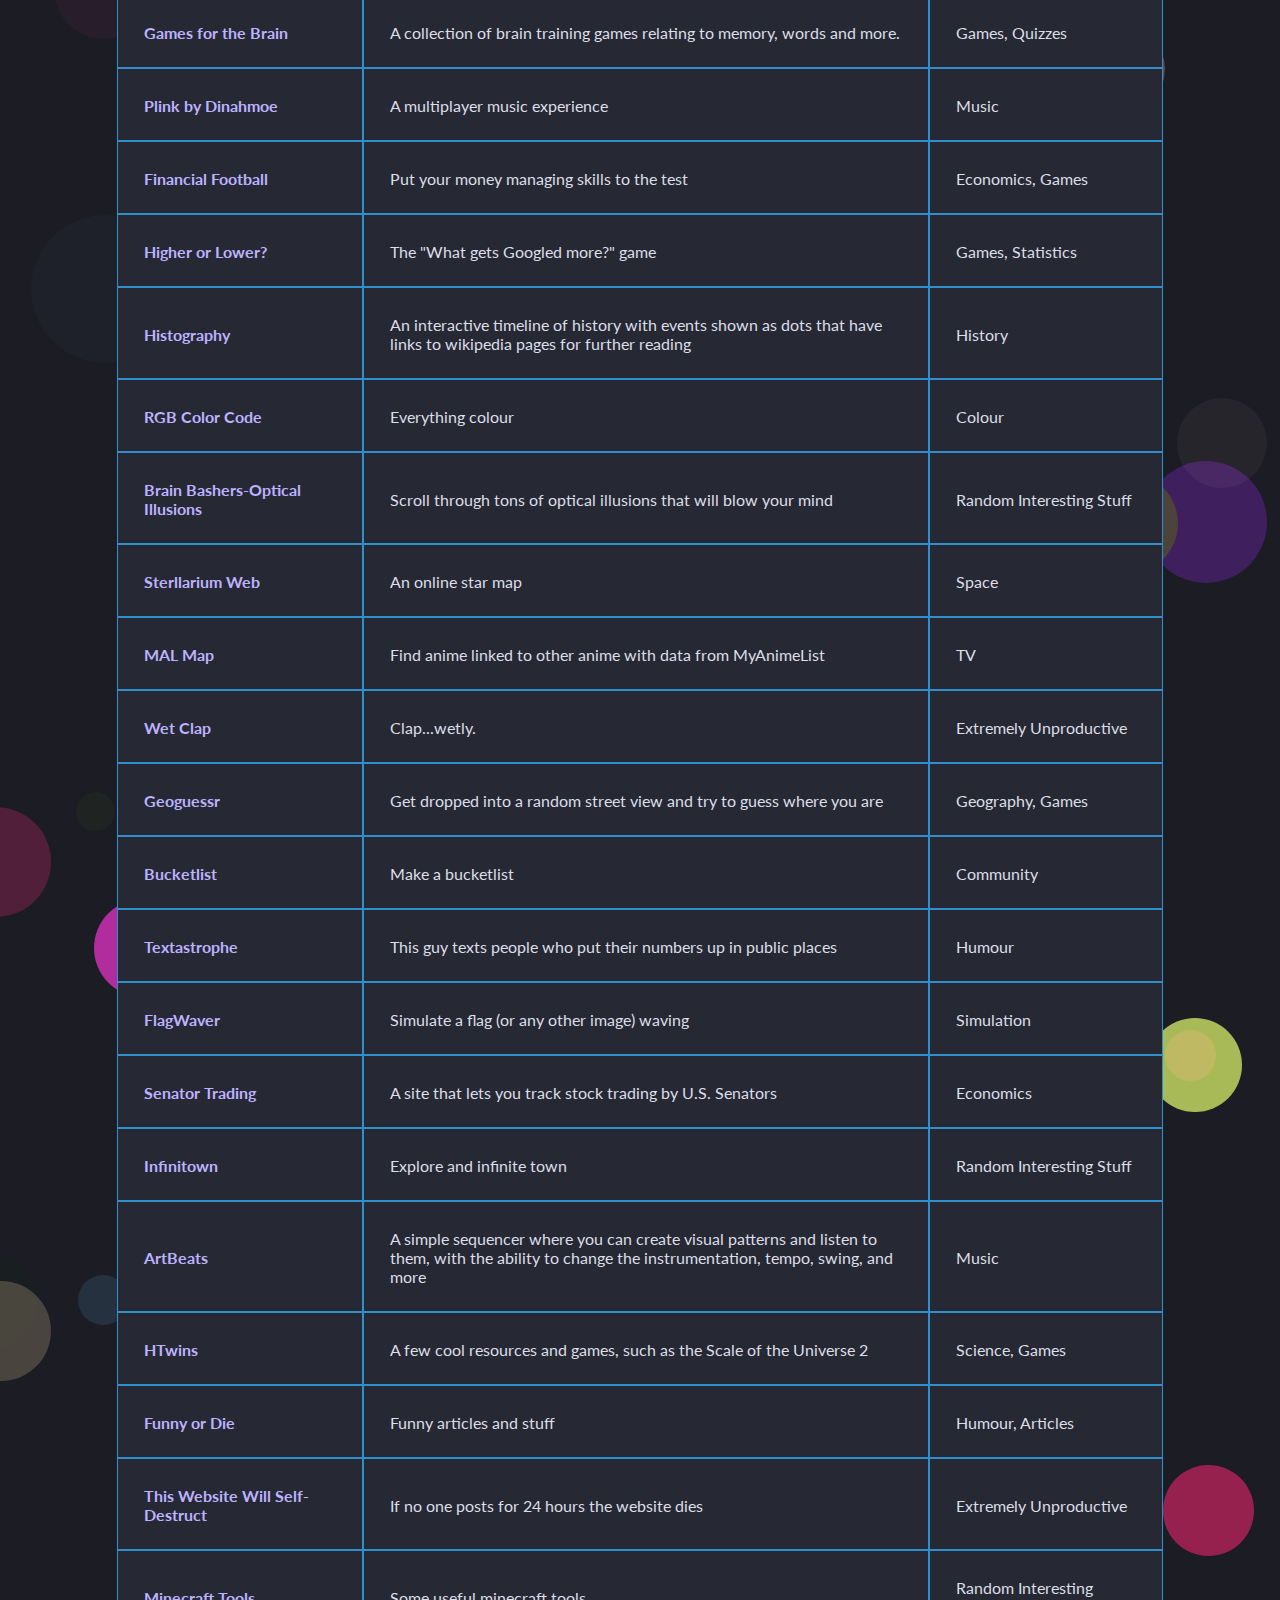
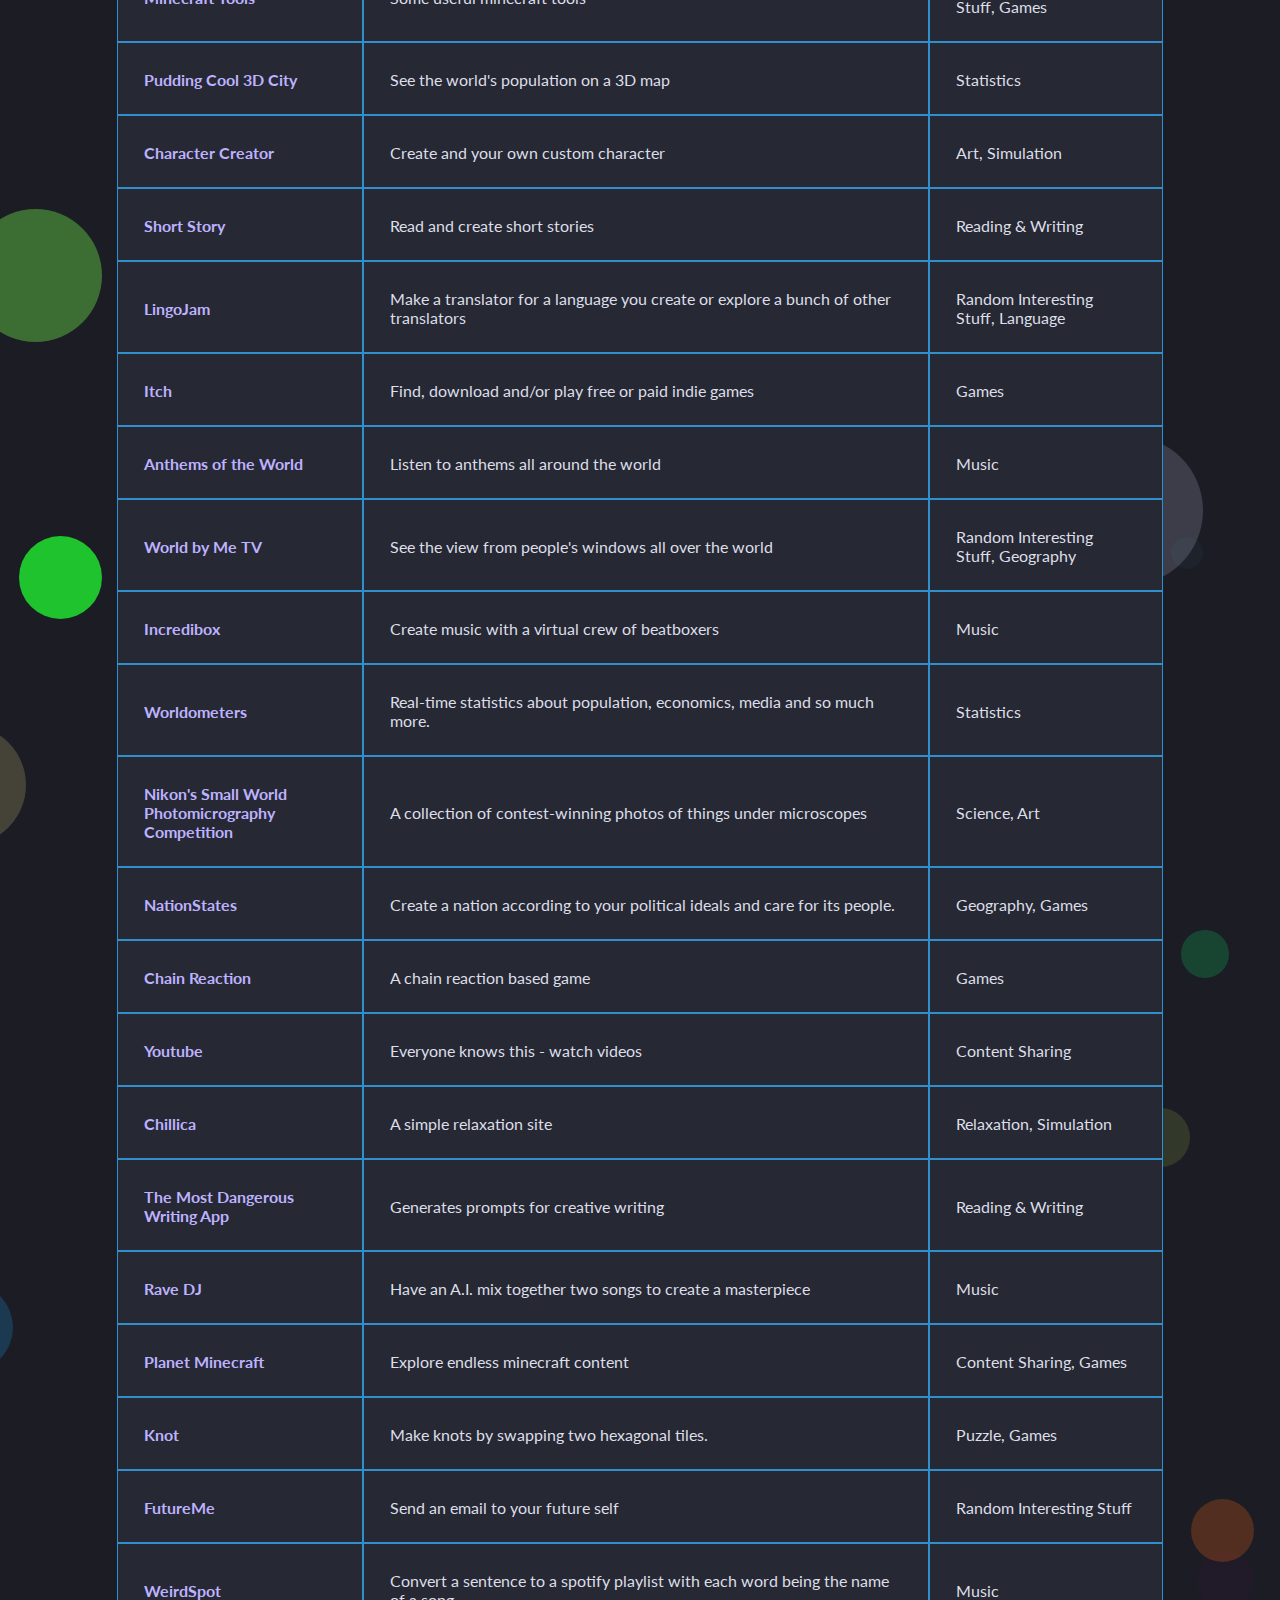
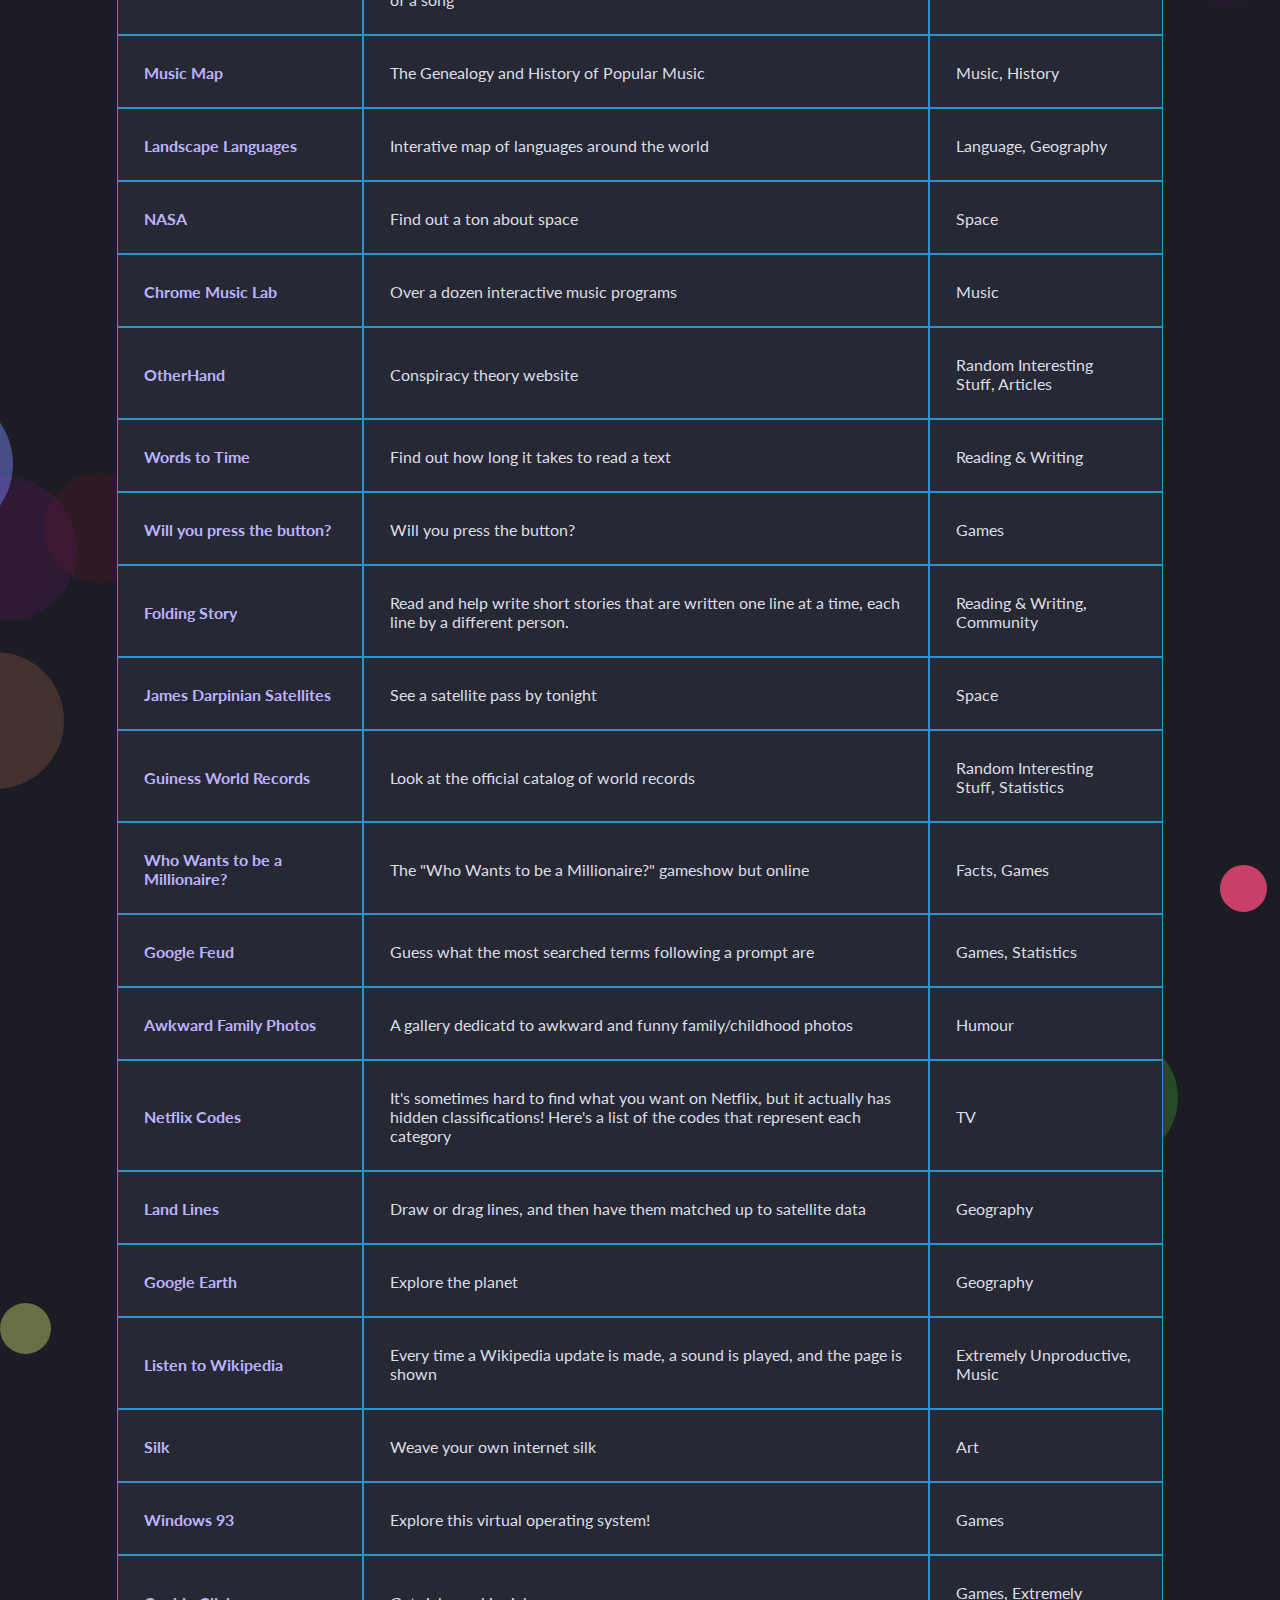
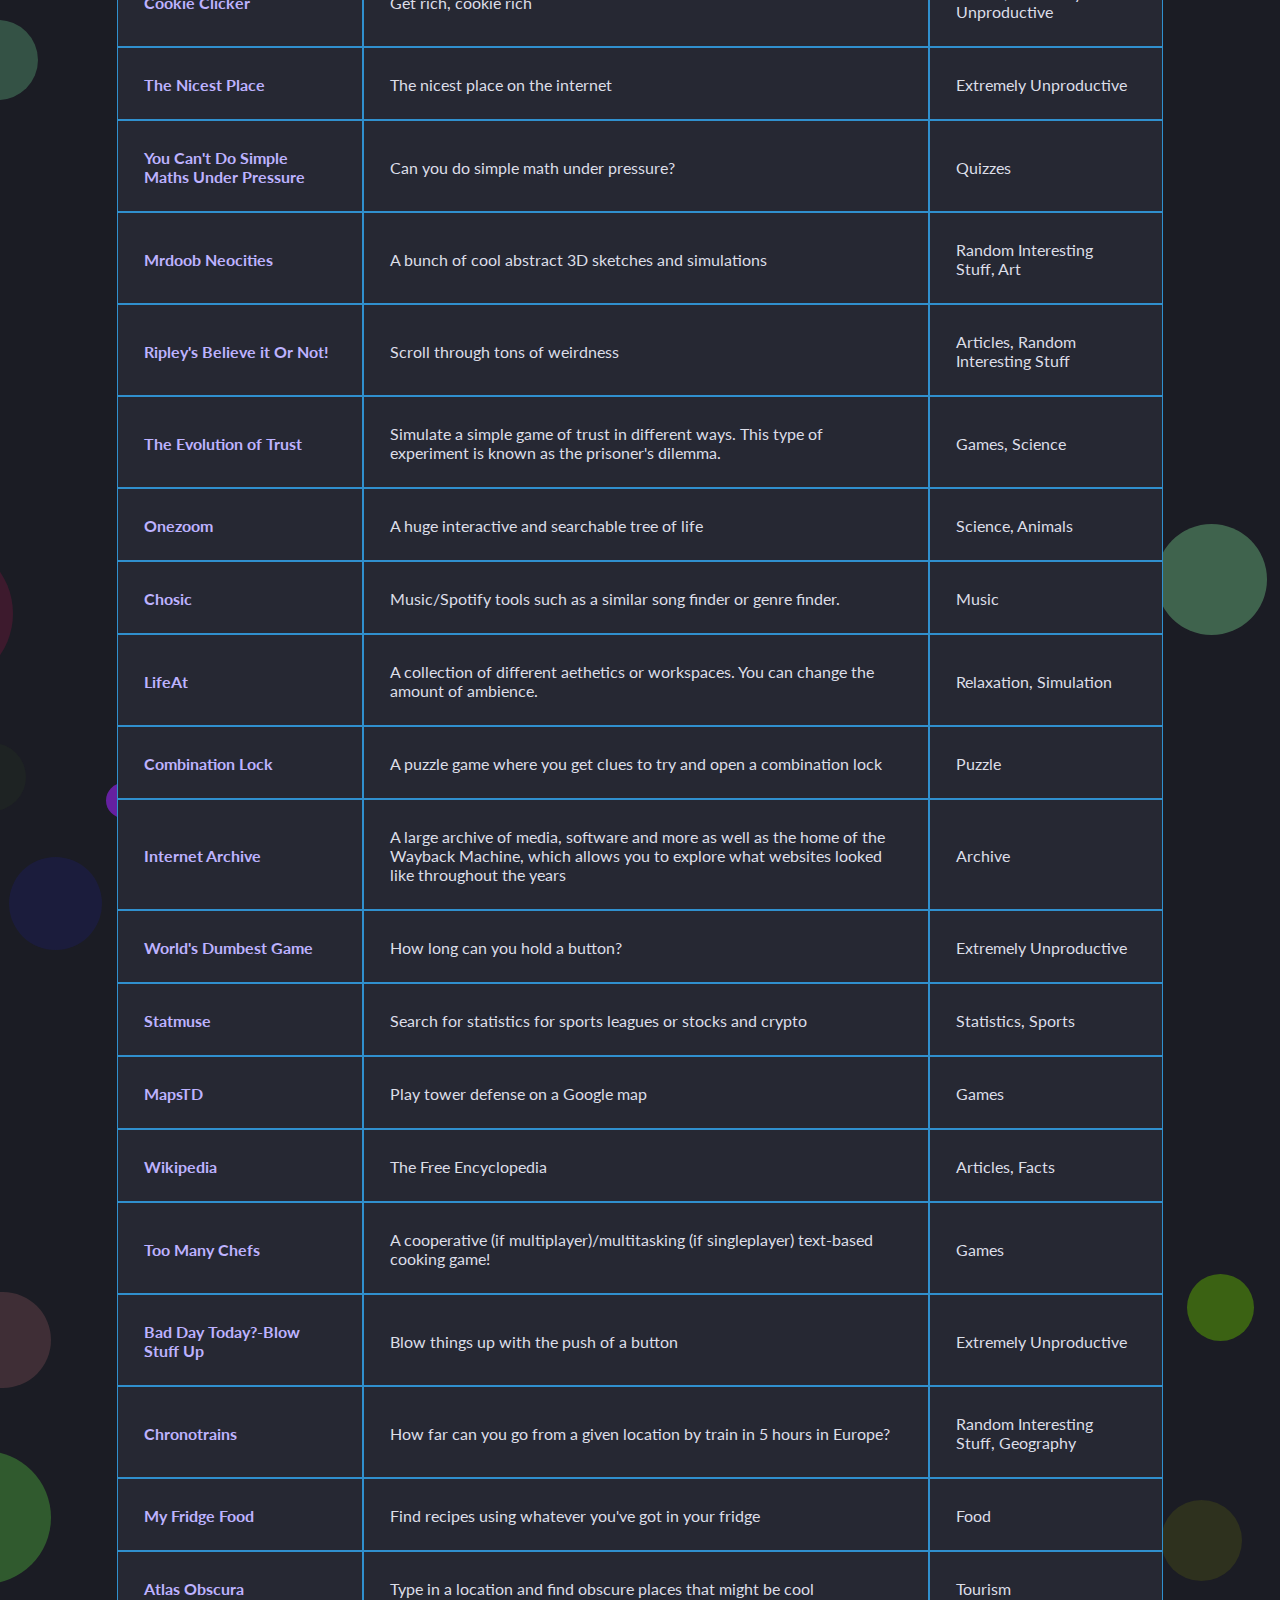
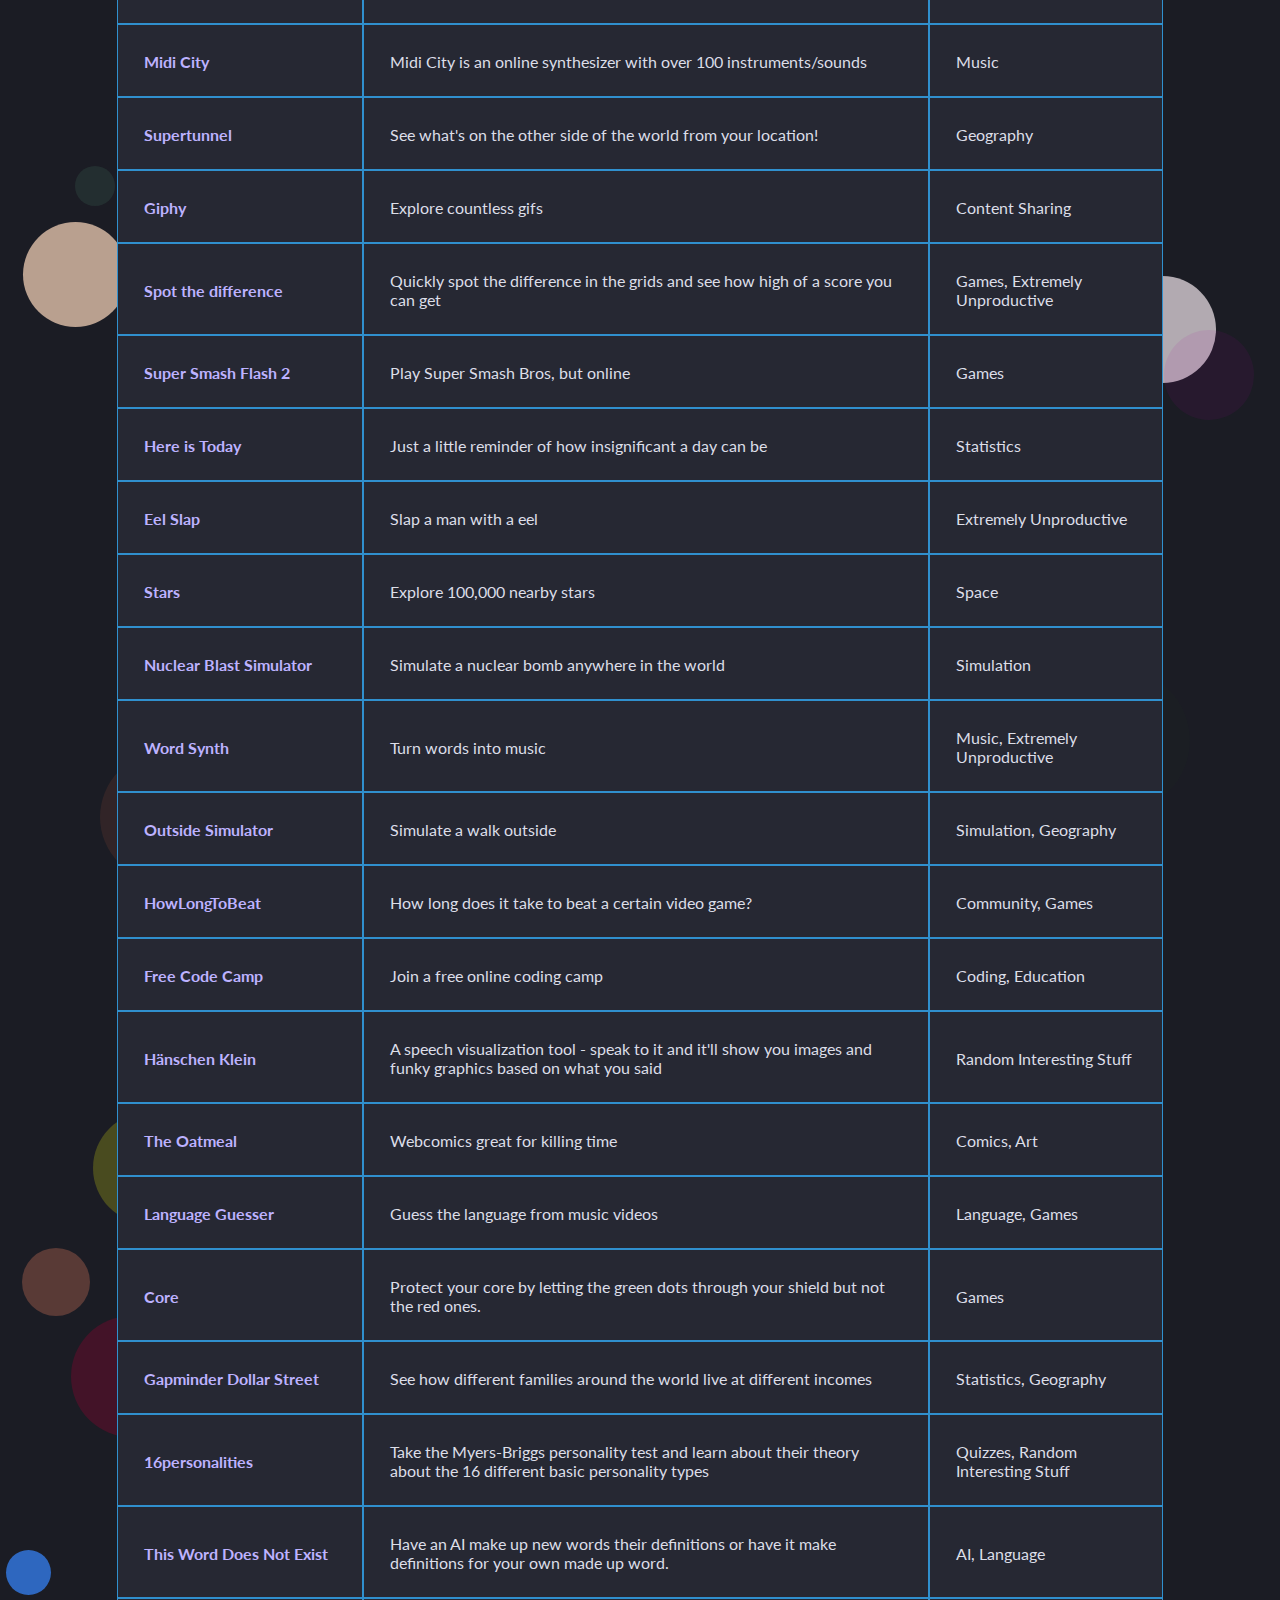
==== commit afc9087c: "reworked-complete" ====
--- a/docs/index.html
+++ b/docs/index.html
@@ -58,7 +58,7 @@
             <select id="filter" class="menu"></select>
             </span>
 
-            <button id = 'button' onclick="buttonAct()">Click to Randomize Order</button>
+            <button id = 'button'>Click to Randomize Order</button>
 
             </div>
 
@@ -66,18 +66,14 @@
 
     <div id="jumpCenter">
 
-    <div id="Table">
-
-        <table class="tbl-site">
-            <tr>
-                <th id="site">Site</th>
-                <th id="desc">Description</th>
-                <th id="tags">Tags</th>
-            </tr>
-            <tbody id="tableData"></tbody>
-        </table>
-
-    </div>
+        <div id="grid">
+            <div id= "header" class="row">
+                <div class="Hcell s" id="cool1">Site</div>
+                <div class="Hcell d">Description</div>
+                <div class="Hcell t" id="cool2">Tags</div>
+              </div>
+            </div>
+          </div>
 
     <!-- <div id='discord'>
         <p id='join' class="mainfont">Join Our Discord Server:</p>
--- a/docs/stylesheet.css
+++ b/docs/stylesheet.css
@@ -55,10 +55,6 @@
 
         @media screen and (max-width: 500px) {
 
-            table td, table th {
-            font-size: 3vw;
-            padding: 1vh;
-            }
             .mainfont, .mainfont a {
             font-size: 3vw;
             }
@@ -210,68 +206,83 @@
         color: var(--color2);
         }
 
-    /* ACTUAL TABLE */
-
-        th {
-        color: var(--color1);
-        background-color: var(--color4b);
-        font-family: var(--font1), var(--font5);
+    /* THE "TABLE" */
+
+        #grid {
+        display: grid;
+        grid-template-columns: repeat(1);
+        margin: 2vh;
+      }
+      
+        .row {
+        display: flex;
+        flex-direction: row;
+      }
+      
+        .cell {
         padding: 3vh;
-        font-size: 3vh;
-        /*border: 1px solid var(--color4); */
-        -webkit-box-shadow: inset 0px -1px 0px 1px var(--color4);
-        box-shadow: inset 0px -1px 0px 1px var(--color4);
-        }
-
-        #site {
-        border-radius: 40px 0px 0px 0px;
-        }
-
-        #tags {
-            border-radius: 0px 40px 0px 0px;
-        }
-
-        td {
-        padding: 3vh;
-        font-family: var(--font1), var(--font5);
-        /*border: 1px solid var(--color4); */
+        font-family: var(--font1), var(--font5);
         -webkit-box-shadow: inset 0px -1px 0px 1px var(--color4);
         box-shadow: inset 0px -1px 0px 1px var(--color4);
         background-color: var(--color1b);
-        }
-
-        table {
-        font-family: var(--font1), var(--font5);
-        margin-bottom: 2vh;
-        border-collapse: collapse;
-        max-width: 80vw;
-        }
-
-        #Table {
-        display: flex;
-        justify-content: center;
-        align-items: center;
-        color: var(--color2);
-        }
-
-        .hide-row {
+        color: var(--color2);
+        align-items: center;
+        display: flex;
+      }
+
+        .cell a {
+        text-decoration: none;
+        font-family: var(--font1), var(--font5);
+        font-weight: bold;
+        }
+
+        .cell a:hover {
+        background-color: var(--color3b);
+        }
+        .cell a:link {
+        color: var(--color3);
+        }
+        .cell a:visited {
+        color: var(--color3);
+        }
+
+            
+      .Hcell {
+        display: flex;
+        justify-content: center;
+        align-items: center;
+        flex-direction: row;
+        font-family: var(--font1), var(--font5);
+        font-weight: bold;
+        padding: 3vh;
+        font-size: 3vh;
+        -webkit-box-shadow: inset 0px -1px 0px 1px var(--color4);
+        box-shadow: inset 0px -1px 0px 1px var(--color4);
+        background-color: var(--color4b);
+      }
+
+      #cool1 {
+        border-radius: 40px 0px 0px 0px;
+      }
+
+      #cool2 {
+        border-radius: 0px 40px 0px 0px;
+      }
+
+      .s {
+        width: 15vw;
+      }
+
+      .d {
+        width: 40vw;
+      }
+
+      .t {
+        width: 14vw;
+      }
+
+      .hide-row {
         display: none;
-        }
-
-        #Table a {
-        text-decoration: none;
-        font-family: var(--font1), var(--font5);
-        font-weight: bold;
-        }
-
-        #Table a:hover {
-        background-color: var(--color3b);
-        }
-        #Table a:link {
-        color: var(--color3);
-        }
-        #Table a:visited {
-        color: var(--color3);
         }
 
     /* THE BOTTOM */
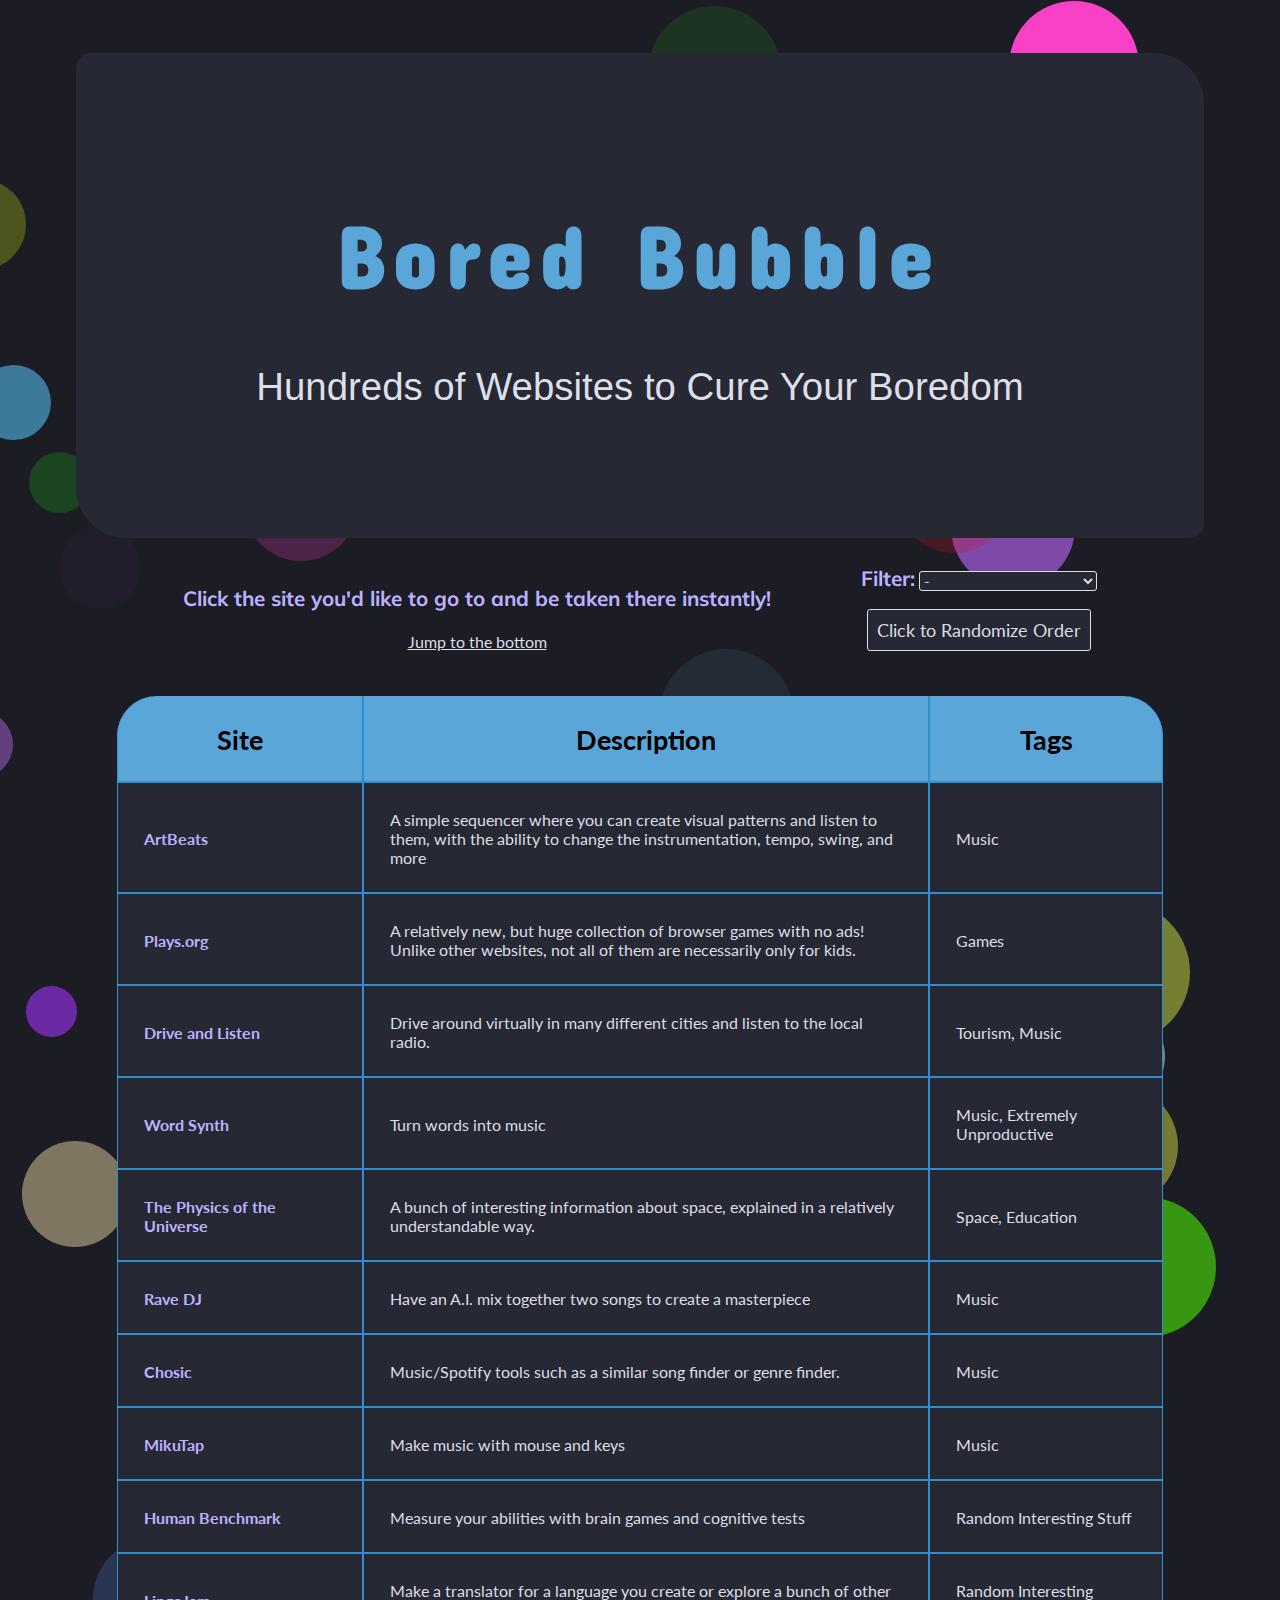
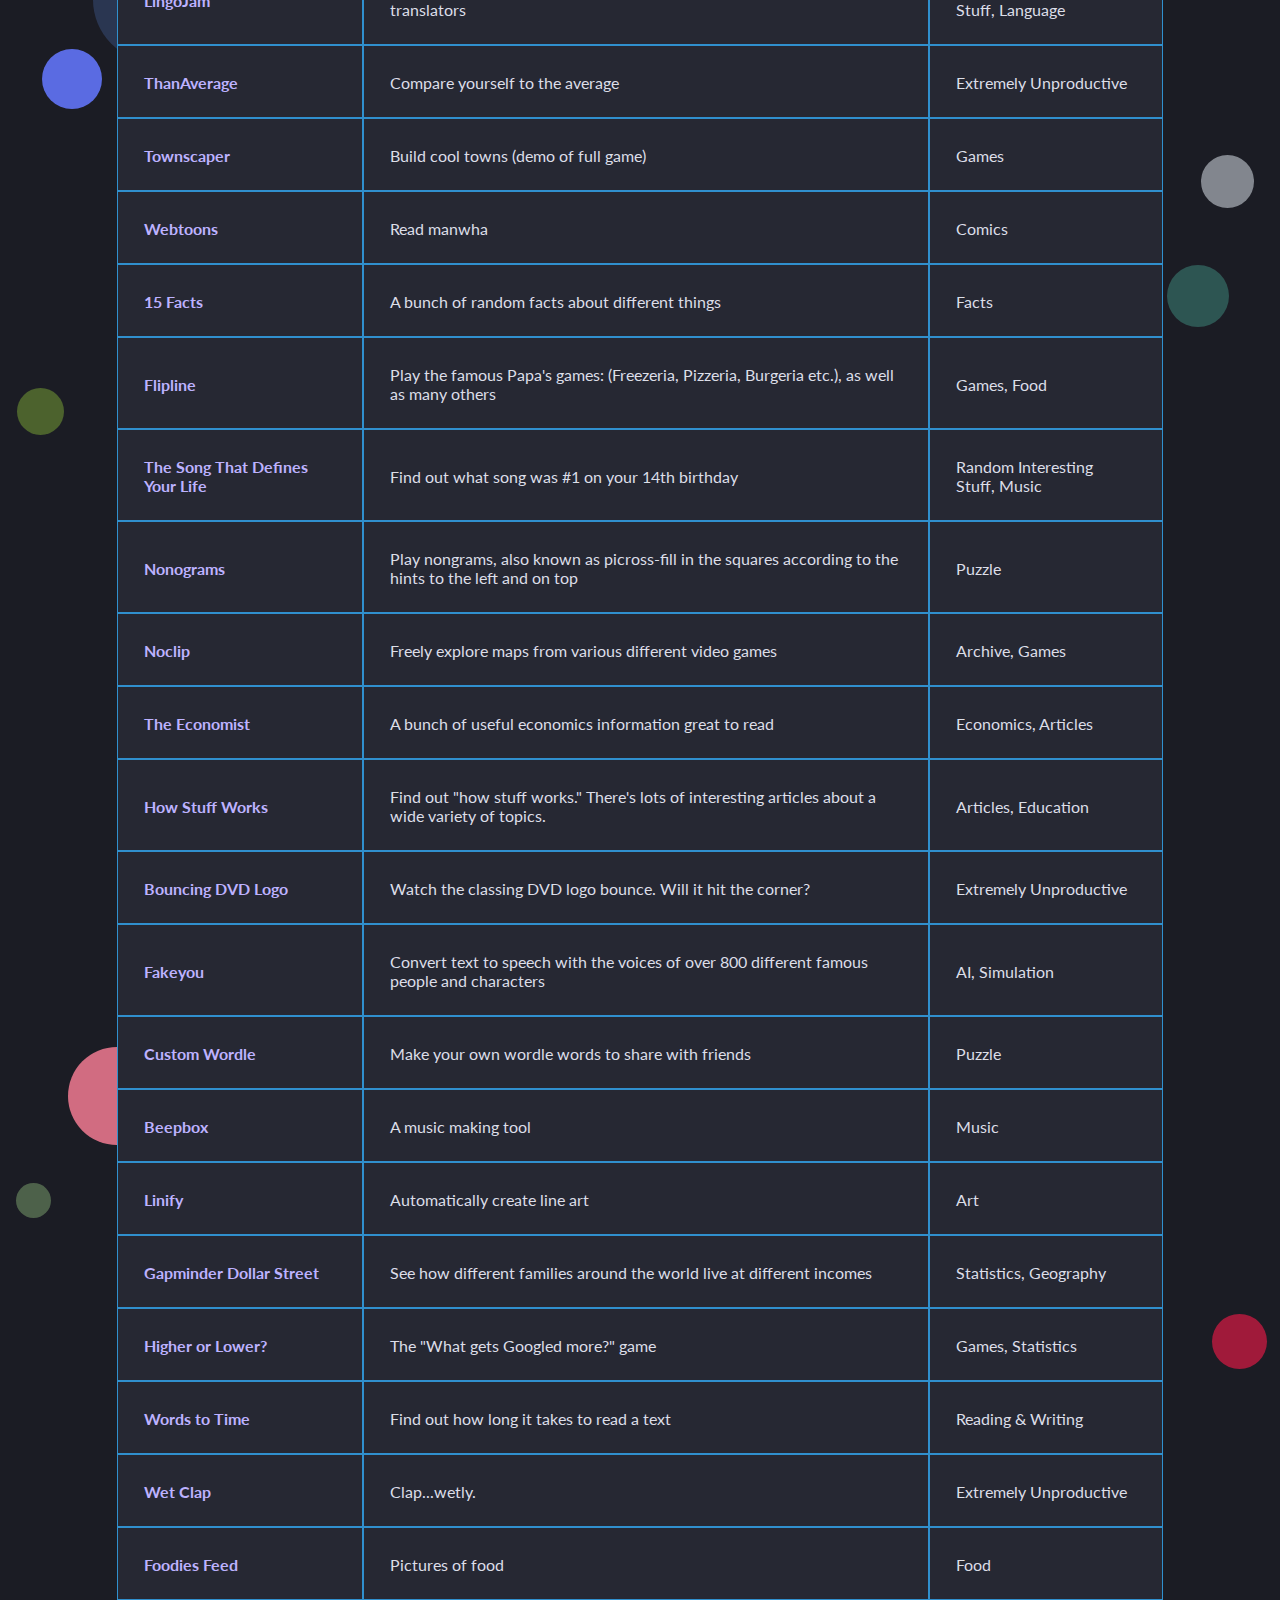
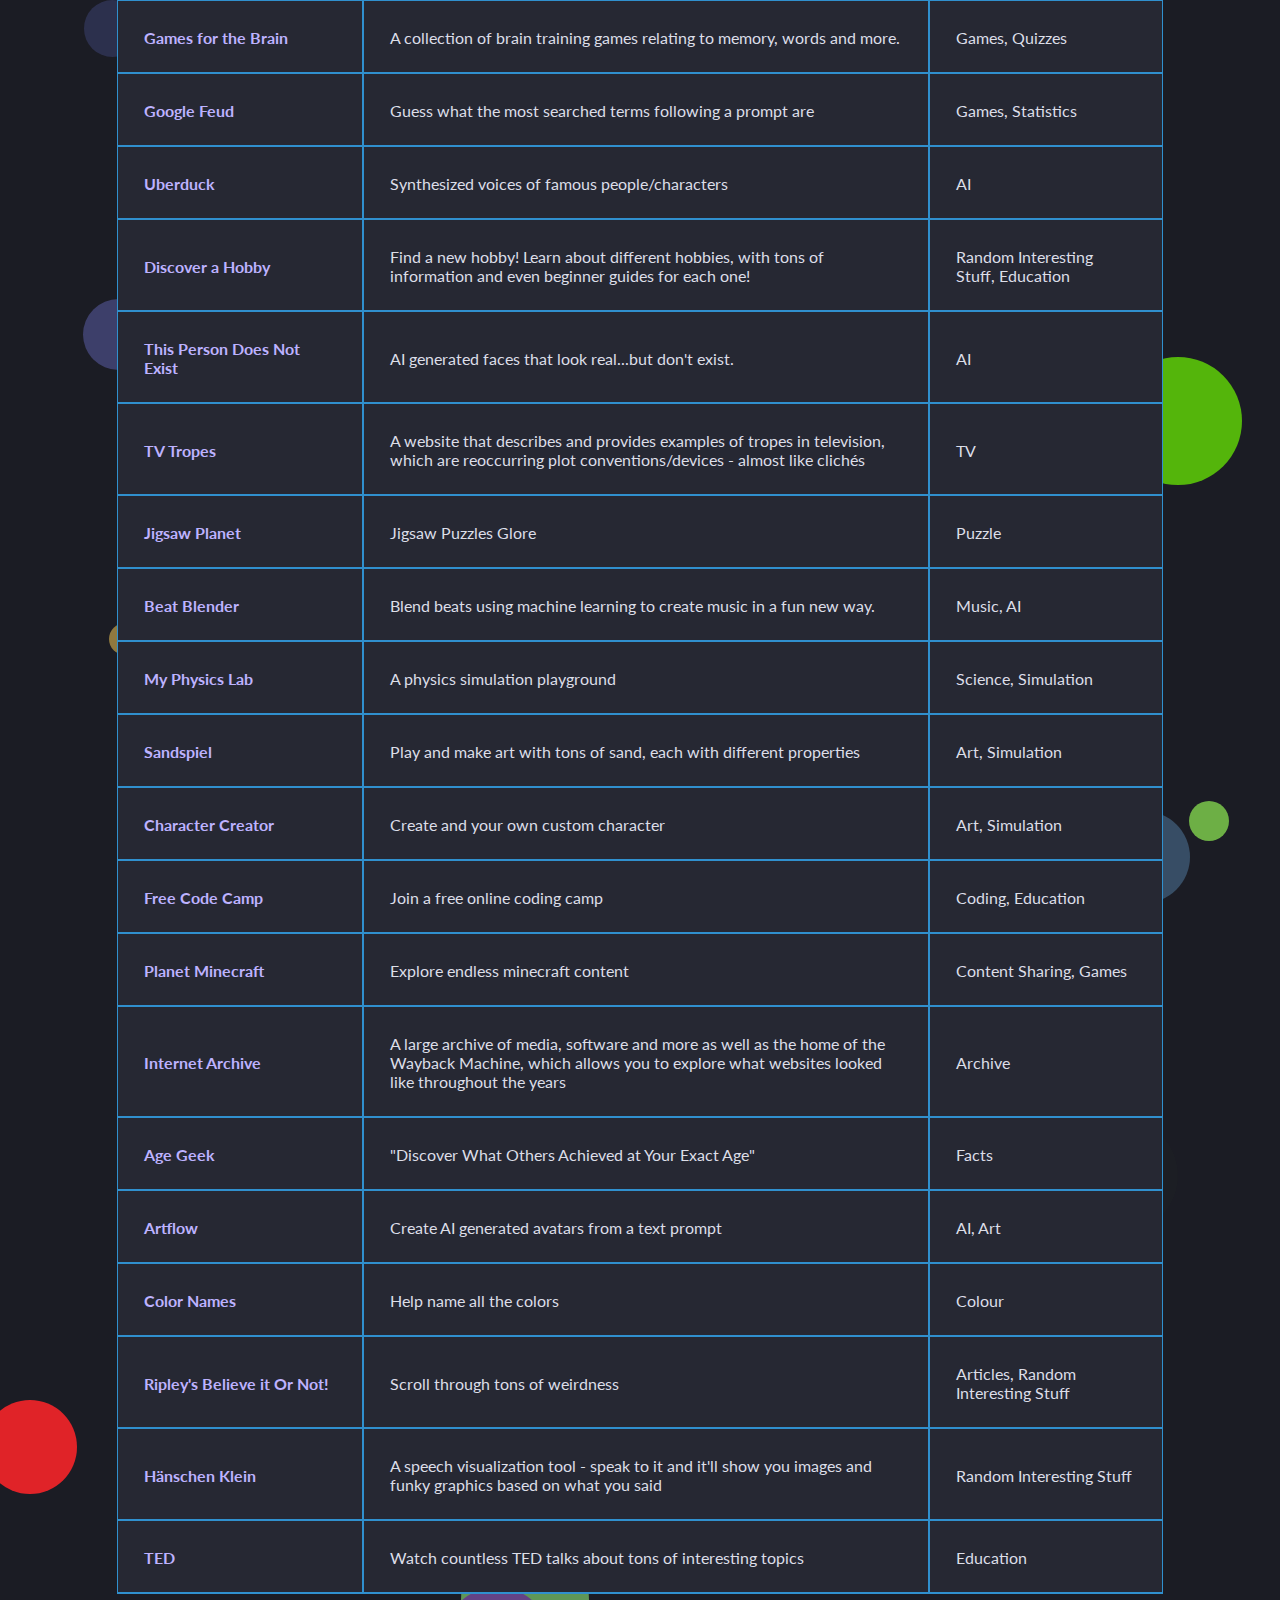
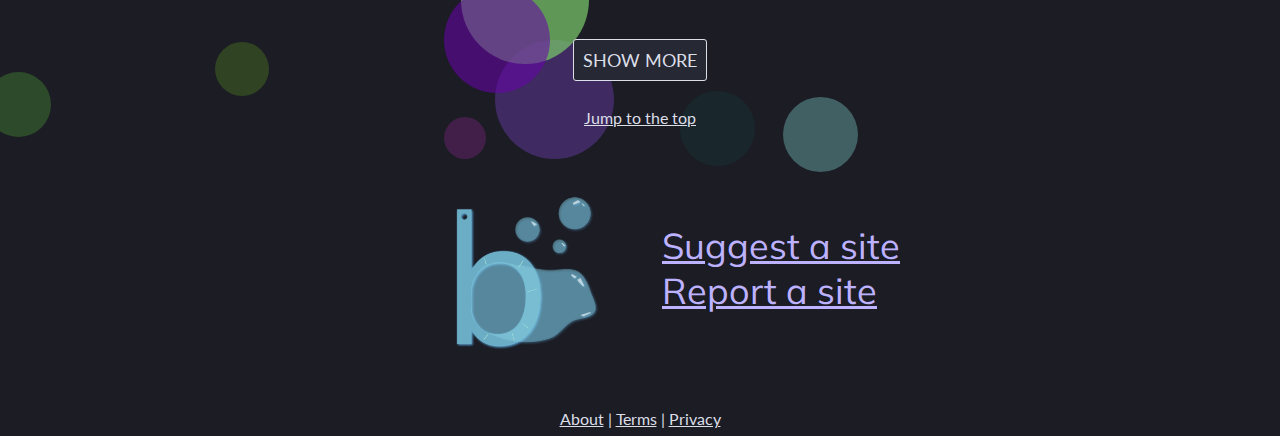
==== commit d760e66d: "working "show more" needs minor changes" ====
--- a/docs/index.html
+++ b/docs/index.html
@@ -79,7 +79,7 @@
         <p id='join' class="mainfont">Join Our Discord Server:</p>
         <a href=""><img src="discord.png" id="discordIcon"></a>
     </div>  PUT DISCORD IF SITE ACTIVE -->
-
+    <button id="more">SHOW MORE</button>
     <a href="#title" class="jump" id="bJump">Jump to the top</a>
 
     </div>
--- a/docs/stylesheet.css
+++ b/docs/stylesheet.css
@@ -298,6 +298,10 @@
         font-size:25px;
         }
 
+        #more {
+          margin: 3vh;
+        }
+
         /* #discordIcon {
     	height:80px;
         }
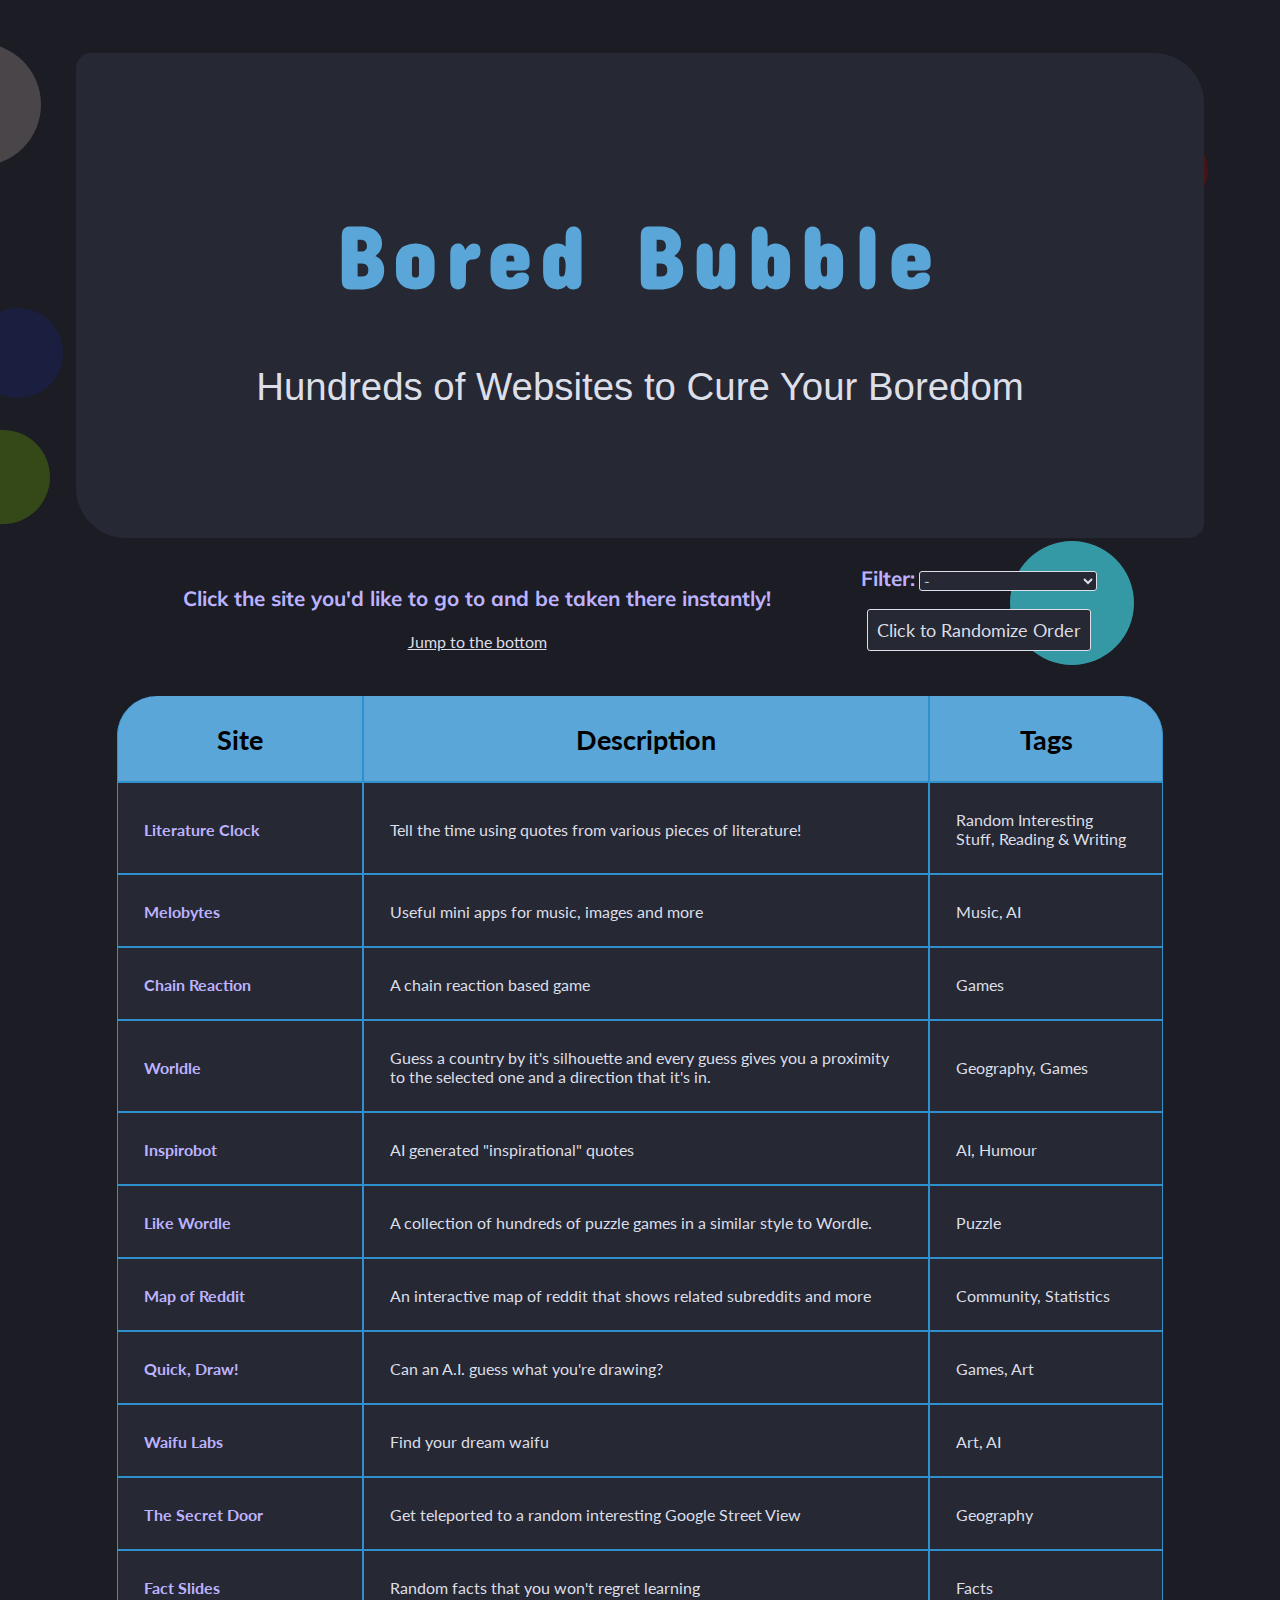
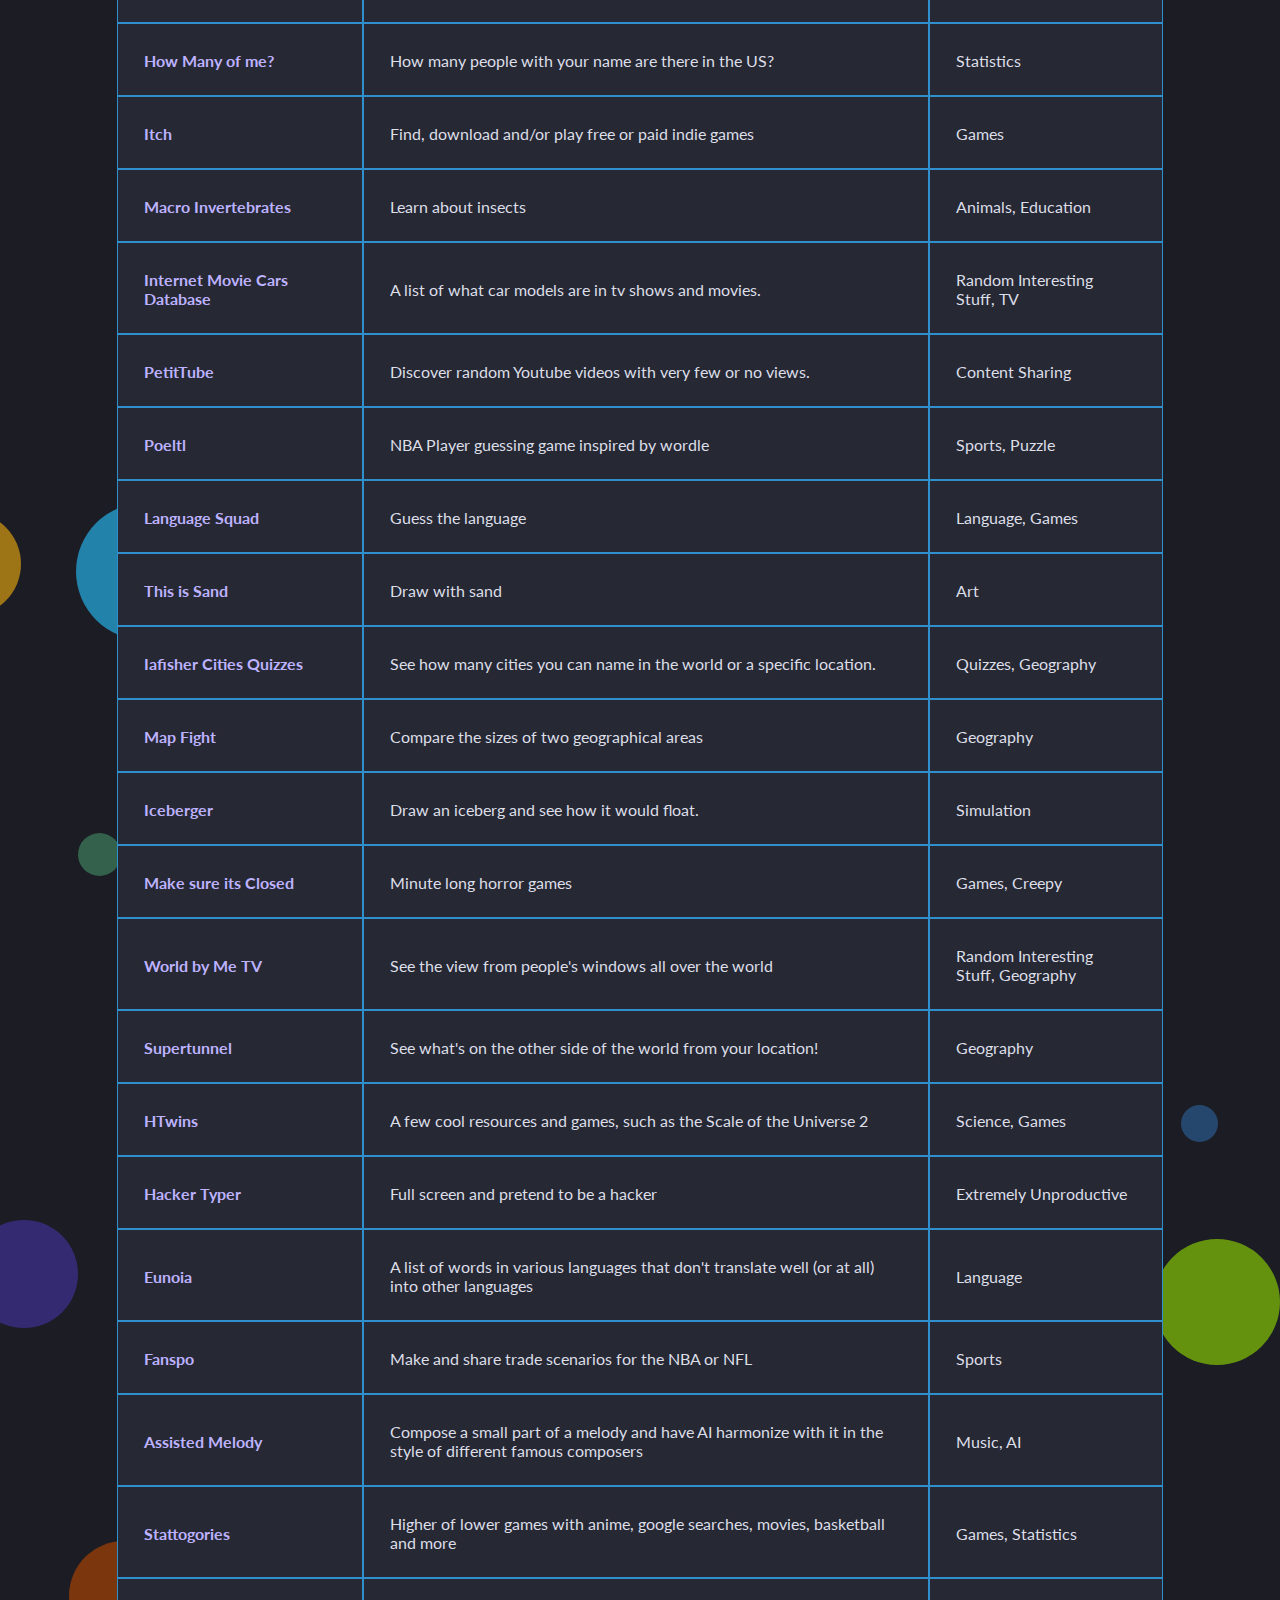
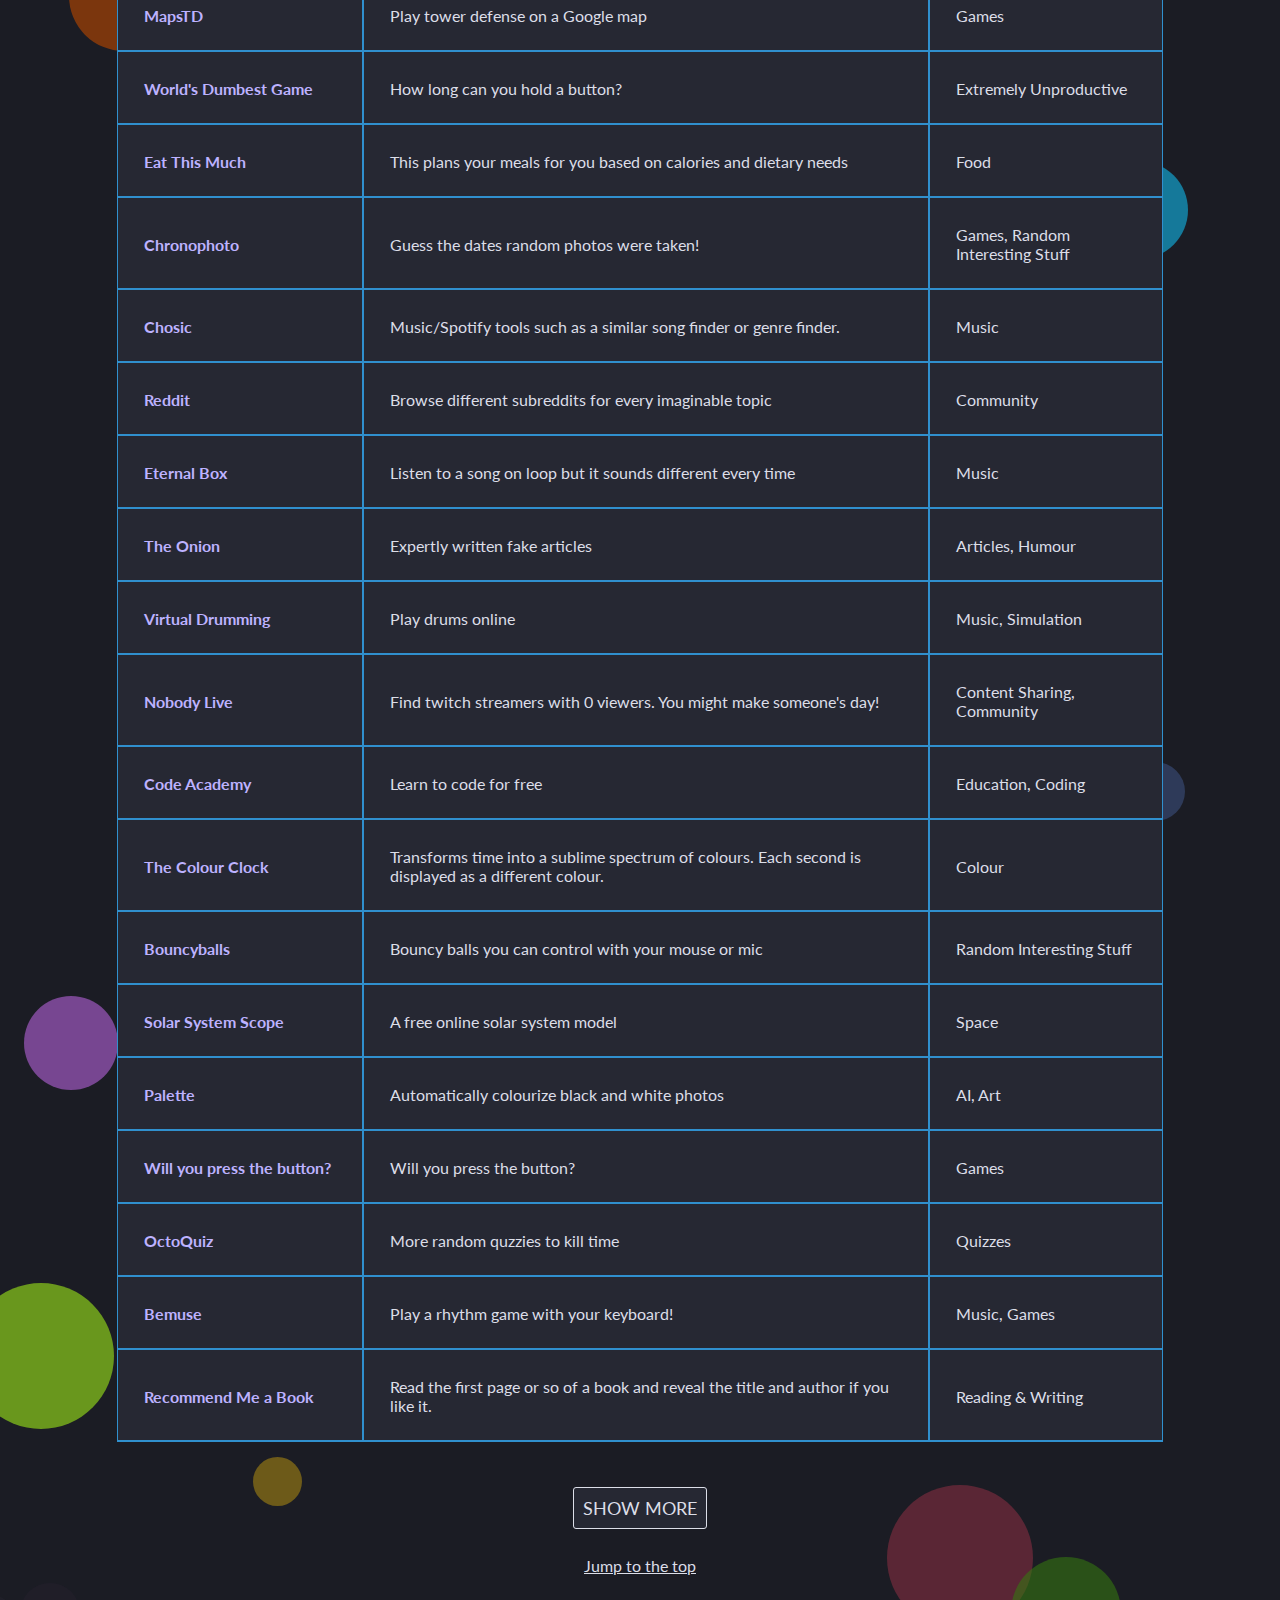
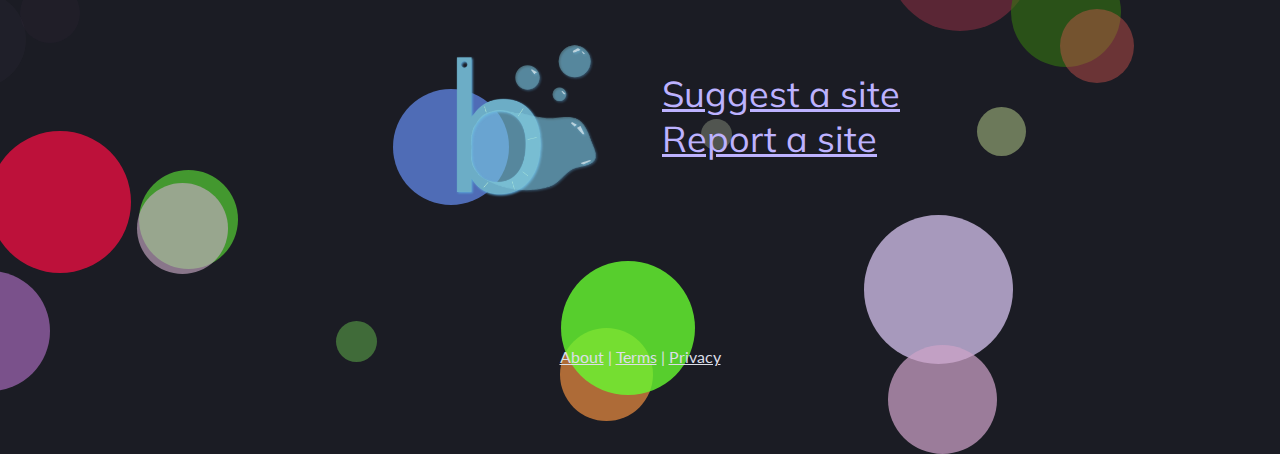
==== commit fa31aa3d: "final-changes" ====
--- a/docs/index.html
+++ b/docs/index.html
@@ -1,5 +1,5 @@
 <!DOCTYPE html>
-<html>
+<html lang="en">
 
 <head>
 <title>Bored Bubble</title>
@@ -86,7 +86,7 @@
 
     <div id="bottomThings">
 
-    <img src="logo.png" class="logo" id="mainLogo">
+    <img src="logo.png" class="logo" id="mainLogo" alt="The website logo">
 
     <div id='forms'class="mainfont">
         <a href="https://forms.gle/EKK3PpUWAsTto1D97" target="_blank">Suggest a site</a> <br>
--- a/docs/stylesheet.css
+++ b/docs/stylesheet.css
@@ -71,6 +71,12 @@
 
           } 
 
+        .circle {
+        position: absolute;
+        z-index: -1;
+        border-radius: 50%;
+        }
+
         #LePage {
         display: flex;
         flex-direction: column;
@@ -180,6 +186,24 @@
         font-family: var(--font3), var(--font5);
         }
 
+        /* style the scroll bar */
+        select::-webkit-scrollbar {
+          width: 8px; /* set the width of the scroll bar */
+        }
+
+        select::-webkit-scrollbar-track {
+          background-color: var(--color1); /* set the background color of the track */
+        }
+
+        select::-webkit-scrollbar-thumb {
+          background-color: var(--color2); /* set the color of the thumb */
+          border-radius: 10px; /* round the edges of the thumb */
+        }
+
+        select::-webkit-scrollbar-thumb:hover {
+          background-color: var(--color3);
+        }
+
         option, select {
         background-color: var(--color1b); 
         border: 0.5px solid var(--color2); 
@@ -187,9 +211,9 @@
         border-radius: 3px;
         cursor:pointer;
         }
-
+        
         #button:active {
-        box-shadow: -6px 6px 5px -2px var(--color3);
+        box-shadow: 0px 0px 6px 6px var(--color3);
         border: 0.5px solid var(--color3);
         } 
 
@@ -284,6 +308,19 @@
       .hide-row {
         display: none;
         }
+      
+      .fade-in {
+        animation: fadeIn 0.8s;
+      }
+      
+      @keyframes fadeIn {
+        from {
+          opacity: 0;
+        }
+        to {
+          opacity: 1;
+        }
+        }
 
     /* THE BOTTOM */
 
@@ -301,6 +338,11 @@
         #more {
           margin: 3vh;
         }
+
+        #more:active {
+          box-shadow: 0px 0px 6px 6px var(--color3);
+          border: 0.5px solid var(--color3);
+          } 
 
         /* #discordIcon {
     	height:80px;
@@ -344,6 +386,7 @@
     	#theBottom {
     	display:table;
     	margin:0 auto;
+      margin-top: 10vh;
         color: var(--color2);
         font-family: var(--font1), var(--font5);
     	}
